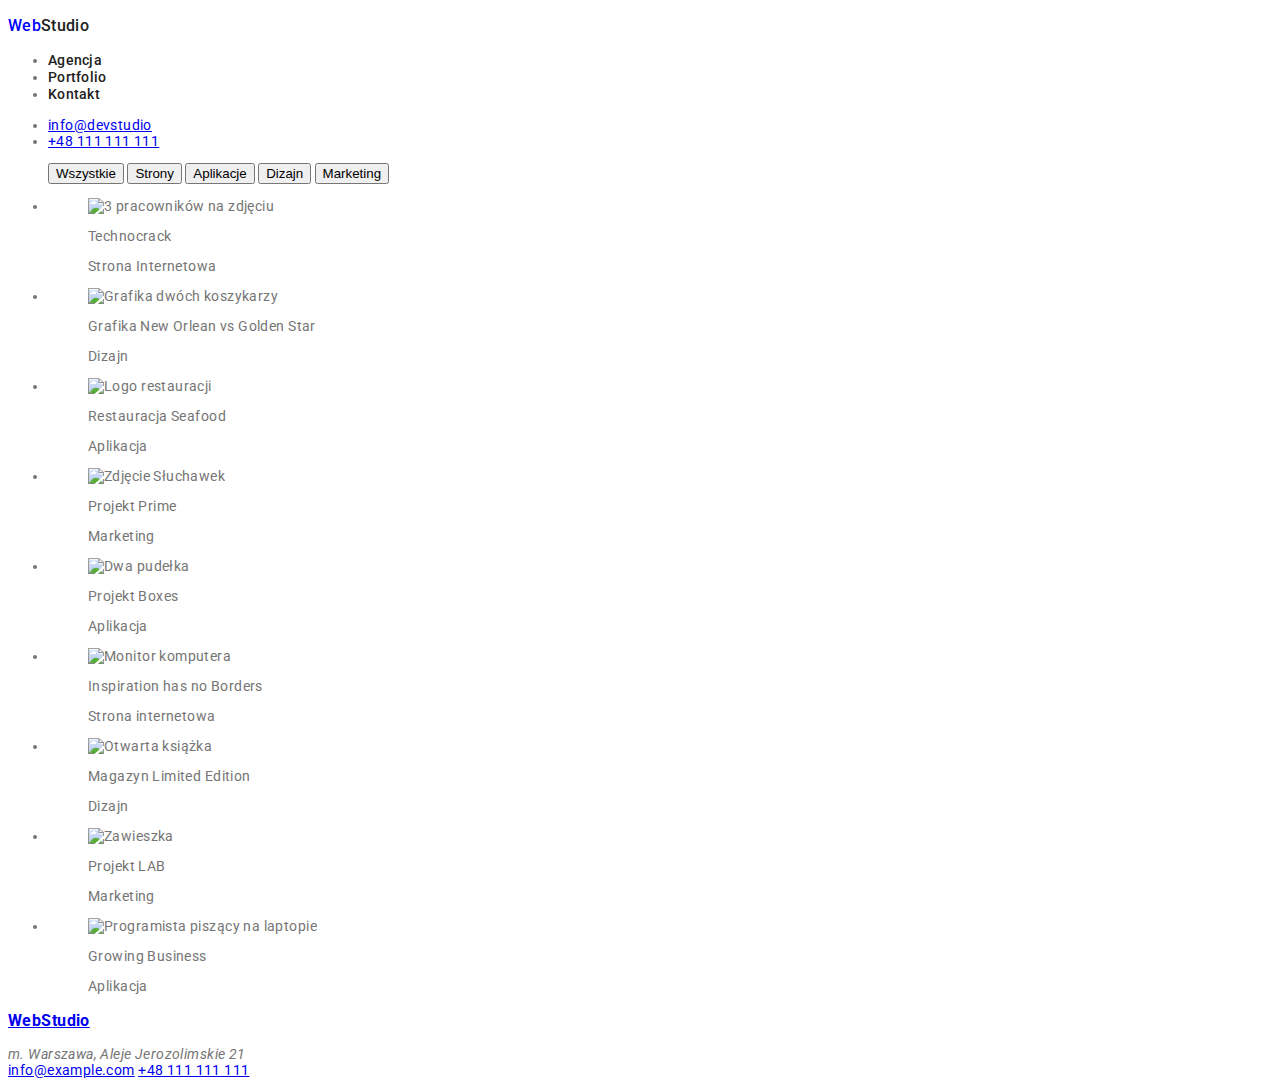
==== portfolio.html @ 4d0c1fe9 "class" ====
<!DOCTYPE html>
<html lang="en">
<head>
    <meta charset="UTF-8">
    <meta http-equiv="X-UA-Compatible" content="IE=edge">
    <meta name="viewport" content="width=device-width, initial-scale=1.0">
    <title>Document</title>
    <link href="./css/style.css" rel="stylesheet"/>
    <link href="https://fonts.googleapis.com/css2?family=Raleway:wght@700&family=Roboto:wght@400;500;700;900&display=swap" rel="stylesheet">
</head>
<body>
    <main>
    <header>
        <h3><a href="./index.html" class="text"><span class="studio">Web</span>Studio</a></h3>
        <nav>
          <ul>
            <li><a href="./Agencja" class="text">Agencja</a></li>
            <li><a href="./Portfolio"class="text">Portfolio</a></li>
            <li><a href="./Kontakt"class="text">Kontakt </a></li>
          </ul>
        </nav>
        <ul>
          <li><a href="emailto:info@devstudio.com">info@devstudio</a></li>
          <li><a href="tel:+48111111111">+48 111 111 111</a></li>
        </ul>
      </header>
      <section>
        <ul>
        <button type="button">Wszystkie</button>
        <button type="button">Strony</button>
        <button type="button">Aplikacje</button>
        <button type="button">Dizajn</button>
        <button type="button">Marketing</button>
      </section>
      <section>
        <ul>
            <li>
                <figure>
                    <img 
                    src="images/portfolio-img-1.jpg"
                    alt="3 pracowników na zdjęciu"
                    width="370"
                    height="294">
                     
                        <figcaption>
                            <p>Technocrack</p>
                            <p>Strona Internetowa</p>
                        </figcaption>
                    </img>
                </figure>
            </li>
            <li>
                <figure>
                    <img 
                    src="images/portfolio-img-2.jpg" 
                    alt="Grafika dwóch koszykarzy"
                    width="370"
                    height="294">
                        <figcaption>
                            <p>Grafika New Orlean vs Golden Star</p>
                            <p>Dizajn</p>
                        </figcaption>
                    </img>
                </figure>
            </li>
            <li>
                <figure>
                    <img 
                    src="images/portfolio-img-3.jpg" 
                    alt="Logo restauracji"
                    width="370"
                    height="294">
                        <figcaption>
                            <p>Restauracja Seafood</p>
                            <p>Aplikacja</p>
                        </figcaption>
                    </img>
                </figure>
            </li>
            <li>
                <figure>
                    <img 
                    src="images/portfolio-img-4.jpg" 
                    alt="Zdjęcie Słuchawek"
                    width="370"
                    height="294">
                        <figcaption>
                            <p>Projekt Prime</p>
                            <p>Marketing</p>
                        </figcaption>
                    </img>
                </figure>
            </li>
            <li>
                <figure>
                    <img 
                    src="images/portfolio-img-5.jpg" 
                    alt="Dwa pudełka"
                    width="370"
                    height="294">
                        <figcaption>
                            <p>Projekt Boxes</p>
                            <p>Aplikacja</p>
                        </figcaption>
                    </img>
                </figure>
            </li>
            <li>
                <figure>
                    <img 
                    src="images/portfolio-img-6.jpg" 
                    alt="Monitor komputera"
                    width="370"
                    height="294">
                        <figcaption>
                            <p>Inspiration has no Borders</p>
                            <p>Strona internetowa</p>
                        </figcaption>
                    </img>
                </figure>
            </li>
            <li>
                <figure>
                    <img 
                    src="images/portfolio-img-7.jpg" 
                    alt="Otwarta książka"
                    width="370"
                    height="294">
                        <figcaption>
                            <p>Magazyn Limited Edition</p>
                            <p>Dizajn</p>
                        </figcaption>
                    </img>
                </figure>
            </li>
            <li>
                <figure>
                    <img 
                    src="images/portfolio-img-8.jpg" 
                    alt="Zawieszka"
                    width="370"
                    height="294">
                        <figcaption>
                            <p>Projekt LAB</p>
                            <p>Marketing</p>
                        </figcaption>
                    </img>
                </figure>
            </li>
            <li>
                <figure>
                    <img 
                    src="images/portfolio-img-9.jpg" 
                    alt="Programista piszący na laptopie"
                    width="370"
                    height="294">
                        <figcaption>
                            <p>Growing Business</p>
                            <p>Aplikacja</p>
                        </figcaption>
                    </img>
                </figure>
            </li>
        </ul>
      </section>
    </main>
    <footer>
        <a href="index.html">
          <h3>WebStudio</h3>
        </a>
        <address>m. Warszawa, Aleje Jerozolimskie 21</address>
        <a href="emailto:info@example.com">info@example.com</a>
        <a href="tel:+48111111111">+48 111 111 111</a>
      </footer>
</body>
</html>
---- css/style.css ----
body{
    font-family:"Roboto","Raleway",sans-serif;
    color:var(--grey);
    font-size: 14px;
    letter-spacing: 0.03em;

}
:root{
    --grey: 
    #757575;
    --black:#212121;
    --background:#2F303A;
}
.studio{
    color:blue;}

.text{
    font-weight: 500;
    color:var(--black);
    text-decoration: none;
    line-height: 1.14;
    letter-spacing: 0.02em;}
    .poo{
        color:#757575
    }
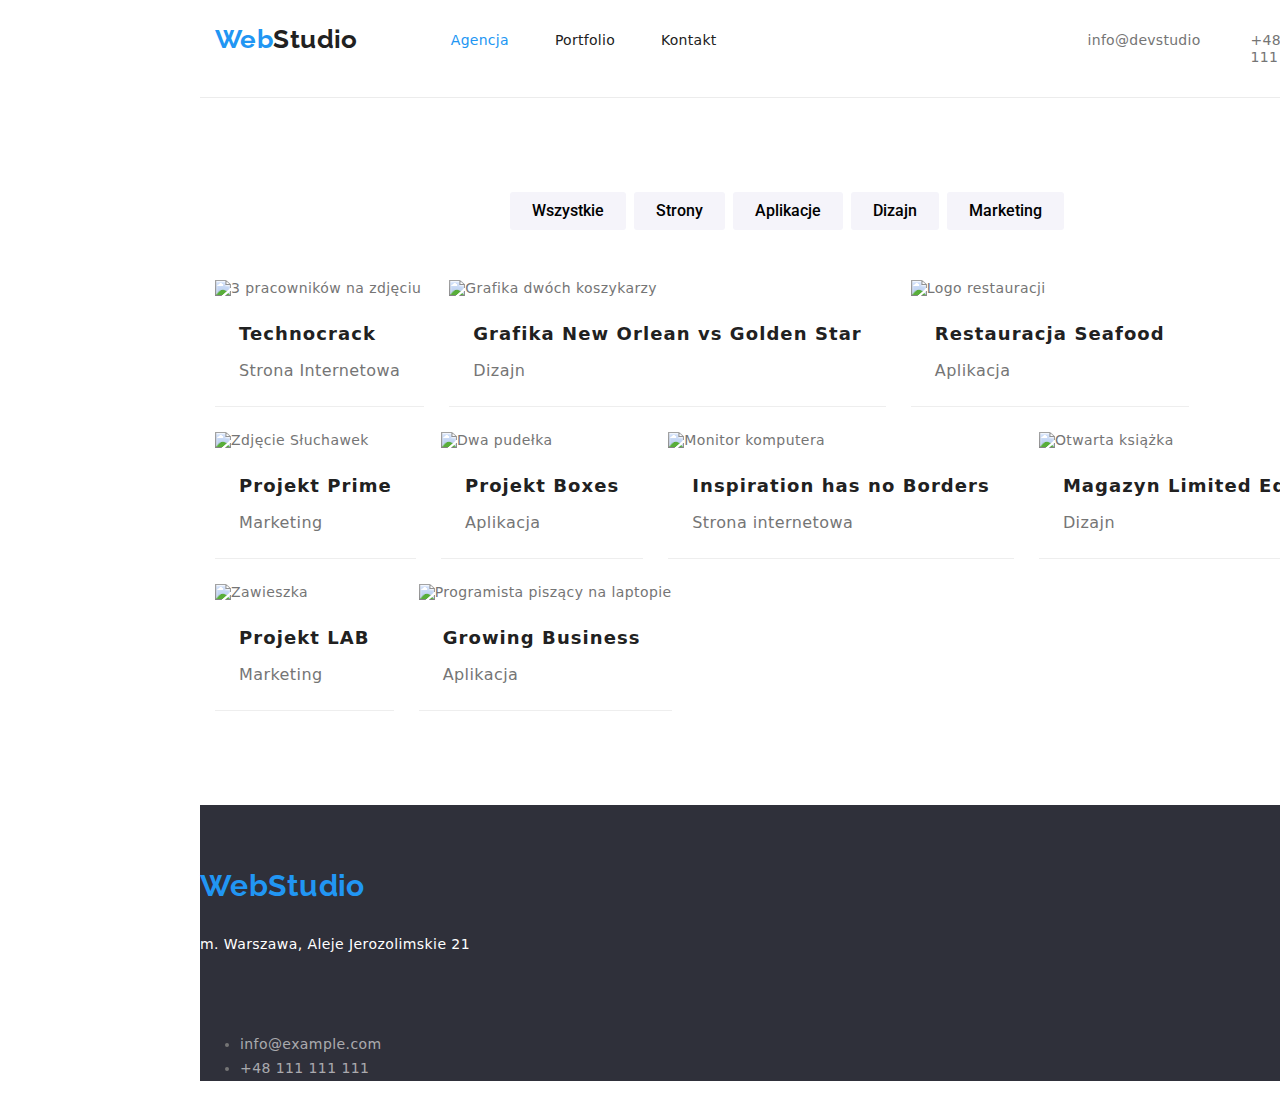
==== commit fd5d6fd2: "changes" ====
--- a/portfolio.html
+++ b/portfolio.html
@@ -1,176 +1,105 @@
 <!DOCTYPE html>
 <html lang="en">
+
 <head>
     <meta charset="UTF-8">
     <meta http-equiv="X-UA-Compatible" content="IE=edge">
     <meta name="viewport" content="width=device-width, initial-scale=1.0">
     <title>Document</title>
-    <link href="./css/style.css" rel="stylesheet"/>
-    <link href="https://fonts.googleapis.com/css2?family=Raleway:wght@700&family=Roboto:wght@400;500;700;900&display=swap" rel="stylesheet">
+    <link href="./css/style.css" rel="stylesheet" />
+    <link
+        href="https://fonts.googleapis.com/css2?family=Raleway:wght@700&family=Roboto:wght@400;500;700;900&display=swap"
+        rel="stylesheet">
+    <link rel="stylesheet" href="https://cdnjs.cloudflare.com/ajax/libs/modern-normalize/1.1.0/modern-normalize.css"
+        integrity="sha512-Y0MM+V6ymRKN2zStTqzQ227DWhhp4Mzdo6gnlRnuaNCbc+YN/ZH0sBCLTM4M0oSy9c9VKiCvd4Jk44aCLrNS5Q=="
+        crossorigin="anonymous" referrerpolicy="no-referrer" />
 </head>
+
 <body>
     <main>
-    <header>
-        <h3><a href="./index.html" class="text"><span class="studio">Web</span>Studio</a></h3>
-        <nav>
-          <ul>
-            <li><a href="./Agencja" class="text">Agencja</a></li>
-            <li><a href="./Portfolio"class="text">Portfolio</a></li>
-            <li><a href="./Kontakt"class="text">Kontakt </a></li>
-          </ul>
-        </nav>
+        <header class=" header container">
+            <a class="logo-type" href="index.html">Web<span class="studio">Studio</span></a>
+            <nav>
+                <ul class="menu">
+                    <li><a class="path path-other" href="index.html">Agencja</a></li>
+                    <li><a class="path" href="portfolio.html">Portfolio</a></li>
+                    <li><a class="path" href="Kontakt.html">Kontakt </a></li>
+                </ul>
+            </nav>
+            <ul class="contacts">
+                <li><a class="path path-for-contacts" href="emailto:info@devstudio.com">info@devstudio</a></li>
+                <li><a class="path path-for-contacts" href="tel:+48111111111">+48 111 111 111</a></li>
+            </ul>
+        </header class="header">
+        <section class="container">
+            <ul class="btn-style">
+                <li><button class="btn btn-blue-background" type="button">Wszystkie</button></li>
+                <li><button class="btn btn-blue-background" type="button">Strony</button></li>
+                <li><button class="btn btn-blue-background" type="button">Aplikacje</button></li>
+                <li><button class="btn btn-blue-background" type="button">Dizajn</button></li>
+                <li><button class="btn btn-blue-background" type="button">Marketing</button></li>
+            </ul>
+
+            <ul class="portfolio-flex-images">
+                <li class="border-background">
+                    <img src="images/portfolio-img-1.jpg" alt="3 pracowników na zdjęciu" width="370" height="294" />
+                    <h4 class="description-image">Technocrack</h4>
+                    <p class="image-caption">Strona Internetowa</p>
+                </li>
+                <li class="border-background">
+                    <img src="images/portfolio-img-2.jpg" alt="Grafika dwóch koszykarzy" width="370" height="294" />
+                    <h4 class="description-image">Grafika New Orlean vs Golden Star</h4>
+                    <p class="image-caption">Dizajn</p>
+                </li>
+                <li class="border-background">
+                    <img src="images/portfolio-img-3.jpg" alt="Logo restauracji" width="370" height="294" />
+                    <h4 class="description-image">Restauracja Seafood</h4>
+                    <p class="image-caption">Aplikacja</p>
+                </li>
+                <li class="border-background">
+                    <img src="images/portfolio-img-4.jpg" alt="Zdjęcie Słuchawek" width="370" height="294" />
+                    <h4 class="description-image">Projekt Prime</h4>
+                    <p class="image-caption">Marketing</p>
+                </li>
+                <li class="border-background">
+                    <img src="images/portfolio-img-5.jpg" alt="Dwa pudełka" width="370" height="294" />
+                    <h4 class="description-image">Projekt Boxes</h4>
+                    <p class="image-caption">Aplikacja</p>
+                </li>
+                <li class="border-background">
+                    <img src="images/portfolio-img-6.jpg" alt="Monitor komputera" width="370" height="294" />
+                    <h4 class="description-image">Inspiration has no Borders</h4>
+                    <p class="image-caption">Strona internetowa</p>
+                </li>
+                <li class="border-background">
+                    <img src="images/portfolio-img-7.jpg" alt="Otwarta książka" width="370" height="294" />
+                    <h4 class="description-image">Magazyn Limited Edition</h4>
+                    <p class="image-caption">Dizajn</p>
+                </li>
+                <li class="border-background">
+                    <img src="images/portfolio-img-8.jpg" alt="Zawieszka" width="370" height="294" />
+                    <h4 class="description-image">Projekt LAB</h4>
+                    <p class="image-caption">Marketing</p>
+                </li>
+                <li class="border-background">
+                    <img src="images/portfolio-img-9.jpg" alt="Programista piszący na laptopie" width="370"
+                        height="294" />
+                    <h4 class="description-image">Growing Business</h4>
+                    <p class="image-caption">Aplikacja</p>
+                </li>
+            </ul>
+        </section>
+    </main>
+    <footer class="background container">
+        <a class="logo-type" href="index.html">
+            <h3>Web<span class="filling">Studio</span></h3>
+        </a>
+        <address class="city">m. Warszawa, Aleje Jerozolimskie 21</address>
         <ul>
-          <li><a href="emailto:info@devstudio.com">info@devstudio</a></li>
-          <li><a href="tel:+48111111111">+48 111 111 111</a></li>
+            <li><a class="contact-details" href="emailto:info@example.com">info@example.com</a></li>
+            <li><a class="contact-details" href="tel:+48111111111">+48 111 111 111</a></li>
         </ul>
-      </header>
-      <section>
-        <ul>
-        <button type="button">Wszystkie</button>
-        <button type="button">Strony</button>
-        <button type="button">Aplikacje</button>
-        <button type="button">Dizajn</button>
-        <button type="button">Marketing</button>
-      </section>
-      <section>
-        <ul>
-            <li>
-                <figure>
-                    <img 
-                    src="images/portfolio-img-1.jpg"
-                    alt="3 pracowników na zdjęciu"
-                    width="370"
-                    height="294">
-                     
-                        <figcaption>
-                            <p>Technocrack</p>
-                            <p>Strona Internetowa</p>
-                        </figcaption>
-                    </img>
-                </figure>
-            </li>
-            <li>
-                <figure>
-                    <img 
-                    src="images/portfolio-img-2.jpg" 
-                    alt="Grafika dwóch koszykarzy"
-                    width="370"
-                    height="294">
-                        <figcaption>
-                            <p>Grafika New Orlean vs Golden Star</p>
-                            <p>Dizajn</p>
-                        </figcaption>
-                    </img>
-                </figure>
-            </li>
-            <li>
-                <figure>
-                    <img 
-                    src="images/portfolio-img-3.jpg" 
-                    alt="Logo restauracji"
-                    width="370"
-                    height="294">
-                        <figcaption>
-                            <p>Restauracja Seafood</p>
-                            <p>Aplikacja</p>
-                        </figcaption>
-                    </img>
-                </figure>
-            </li>
-            <li>
-                <figure>
-                    <img 
-                    src="images/portfolio-img-4.jpg" 
-                    alt="Zdjęcie Słuchawek"
-                    width="370"
-                    height="294">
-                        <figcaption>
-                            <p>Projekt Prime</p>
-                            <p>Marketing</p>
-                        </figcaption>
-                    </img>
-                </figure>
-            </li>
-            <li>
-                <figure>
-                    <img 
-                    src="images/portfolio-img-5.jpg" 
-                    alt="Dwa pudełka"
-                    width="370"
-                    height="294">
-                        <figcaption>
-                            <p>Projekt Boxes</p>
-                            <p>Aplikacja</p>
-                        </figcaption>
-                    </img>
-                </figure>
-            </li>
-            <li>
-                <figure>
-                    <img 
-                    src="images/portfolio-img-6.jpg" 
-                    alt="Monitor komputera"
-                    width="370"
-                    height="294">
-                        <figcaption>
-                            <p>Inspiration has no Borders</p>
-                            <p>Strona internetowa</p>
-                        </figcaption>
-                    </img>
-                </figure>
-            </li>
-            <li>
-                <figure>
-                    <img 
-                    src="images/portfolio-img-7.jpg" 
-                    alt="Otwarta książka"
-                    width="370"
-                    height="294">
-                        <figcaption>
-                            <p>Magazyn Limited Edition</p>
-                            <p>Dizajn</p>
-                        </figcaption>
-                    </img>
-                </figure>
-            </li>
-            <li>
-                <figure>
-                    <img 
-                    src="images/portfolio-img-8.jpg" 
-                    alt="Zawieszka"
-                    width="370"
-                    height="294">
-                        <figcaption>
-                            <p>Projekt LAB</p>
-                            <p>Marketing</p>
-                        </figcaption>
-                    </img>
-                </figure>
-            </li>
-            <li>
-                <figure>
-                    <img 
-                    src="images/portfolio-img-9.jpg" 
-                    alt="Programista piszący na laptopie"
-                    width="370"
-                    height="294">
-                        <figcaption>
-                            <p>Growing Business</p>
-                            <p>Aplikacja</p>
-                        </figcaption>
-                    </img>
-                </figure>
-            </li>
-        </ul>
-      </section>
-    </main>
-    <footer>
-        <a href="index.html">
-          <h3>WebStudio</h3>
-        </a>
-        <address>m. Warszawa, Aleje Jerozolimskie 21</address>
-        <a href="emailto:info@example.com">info@example.com</a>
-        <a href="tel:+48111111111">+48 111 111 111</a>
-      </footer>
+    </footer>
 </body>
+
 </html>--- a/css/style.css
+++ b/css/style.css
@@ -1,8 +1,13 @@
 body{
     font-family:"Roboto","Raleway",sans-serif;
     color:var(--grey);
+    background-color: var(--white);
     font-size: 14px;
     letter-spacing: 0.03em;
+    margin:0;
+    padding: 0;
+    width: 1600px;
+    font-weight: 400;
 
 }
 :root{
@@ -10,16 +15,326 @@
     #757575;
     --black:#212121;
     --background:#2F303A;
-}
+    --hover-focus:#2196F3;
+    --white:#FFFFFF;
+    --button:#F5F4FA;
+    --border-portfolio:#EEEEEE;
+}
+
+
+
 .studio{
-    color:blue;}
-
-.text{
+    color:var(--black)
+}
+.logo-type{
+    font-family: "Raleway";
+    font-weight: 700;
+    font-size: 26px;
+    line-height:1.19;
+    color: var(--hover-focus);
+    padding: 24px 0 24px 15px;
+  
+}
+
+   a{
+    text-decoration: none;
+}
+.path{
+    color: var(--black);
     font-weight: 500;
+    font-size: 14px;
+    line-height: 1.14;
+    letter-spacing: 0.02em;
+
+    }
+.path-other{
+        color:var(--hover-focus);
+    }
+.path-for-contacts{
+    color:var(--grey)
+    }
+.path:hover
+    {color:var(--hover-focus)
+    }
+.path-other:hover
+    {color: var(--hover-focus);
+    }
+.path-for-contacts:hover
+    {color: var(--hover-focus);
+    }
+
+.path:focus
+    {color:var(--hover-focus)
+    }
+.path-other:focus
+    {color: var(--hover-focus);
+    }
+.path-for-contacts:focus
+    {color: var(--hover-focus);
+    }
+    .path:active{
+        color: #2196F3;
+    }
+.main-header{
+    font-weight: 900;
+    font-size: 44px;
+    line-height: 1.36;
+    letter-spacing: 0.06em;
+    text-align: center;
+    text-transform: uppercase;
+    padding: 200px 0 30px;
+    margin:0;
+}
+.btn-service{
+    background-color:var(--hover-focus);
+    border-style: none;
+    border-radius: 4px;
+    cursor: pointer;
+    color:var(--white);
+    width: 200px;
+    height: 50px;
+    font-weight: 700;
+    font-size: 16px;
+}
+.btn-style{
+    display:flex;
+    list-style:none;
+    gap:8px;
+    margin:0;
+    padding: 94px 318px 50px 310px;
+}
+.btn{
+    background-color:var(--button);
+    font-weight: 500;
+    font-size:16px;
+    cursor:pointer;
+    border-width:0;
+    height:38px;
+    line-height:1.625;
+    border-radius: 3px;
+    padding: 6px 22px;
+    font-family: 'Roboto';
+}
+
+.btn:hover, .btn:focus{
+    box-shadow: 
+    0px 3px 1px rgb(0 0 0 / 10%),
+    0px 1px 2px rgb(0 0 0 / 8%),
+    0px 2px 2px rgb(0 0 0 / 12%);
+    background-color:var(--hover-focus);
+    color:var(--white)
+    }
+.list-header{
+    font-weight: 700;
+    font-size: 14px;
+    line-height:1.72 ;
     color:var(--black);
-    text-decoration: none;
-    line-height: 1.14;
-    letter-spacing: 0.02em;}
-    .poo{
-        color:#757575
-    }+    letter-spacing:0.03em;
+
+}
+.text-style{
+    font-weight: 400;
+    font-size: 14px;
+    line-height: 1.71;
+    letter-spacing: 0.03em;
+
+
+}
+.second-header{
+    font-weight: 700;
+    font-size:36px;
+    line-height: 1.72;
+    text-align: center;
+    color:var(--black);
+    margin:0 auto;
+    padding: 0 424px 50px;
+}
+.third-header{
+font-size: 36px;
+font-weight: 700;
+line-height: 1.17;
+text-align: center;
+color:var(--black);
+margin:0;
+padding: 94px 495px 50px;
+
+}
+.name-person{
+font-size: 16px;
+font-weight: 500;
+line-height: 1.1875;
+letter-spacing: 0.03em;
+color:var(--black);
+text-align:center;
+margin: 0;
+margin-bottom: 10px;
+padding: 30px 99px 10px;
+
+}
+.profession{
+font-size: 16px;
+font-weight: 400;
+line-height: 1.1875px;
+letter-spacing: 0.03em;
+text-align:center;
+margin: 0 auto;
+padding-bottom: 30px;
+
+}
+
+.filling{
+    color:var(--hover-focus);
+
+
+}
+.footer-logo{
+    color:var(--white)
+}
+
+.footer-logo-style{
+font-family: 'Raleway';
+font-size: 26px;
+font-weight: 700;
+line-height: 1.19230769;
+margin: 0;
+padding-top: 66px;
+padding-bottom: 20px;
+display: block;
+}
+.background{
+    background-color: var(--background);
+}
+.city{
+font-style:normal;
+line-height: 1.71;
+color: var(--white);
+display:flex;
+flex-direction: column;
+gap:9px;
+margin:0;
+padding-bottom: 62px;
+
+}
+.contact-details{
+font-size: 14px;
+font-weight: 400;
+line-height: 1.71;
+color:rgba(255, 255,255,0.6);
+
+}
+.contact-details:hover{
+color:var(--hover-focus)
+}
+
+.contact-details:focus{
+    color: var(--hover-focus);
+}
+.description-image{
+font-size: 18px;
+font-weight: 700;
+line-height: 2;
+letter-spacing: 0.06em;
+text-align: left;
+color: var(--black);
+margin: 0px;
+padding: 20px 24px 4px;
+    
+}
+.image-caption{
+font-size: 16px;
+line-height: 1.875;
+color:var(--grey);
+margin: 0px;
+padding: 0 24px 20px;
+
+
+}
+.active{
+    color:var(--hover-focus)
+
+}
+.container{
+    width: 1200px;
+    margin:0 auto;
+}
+.header-section{
+    background-color:var(--background);
+    color:var(--button);
+    display:flex;
+    flex-direction: column;
+    justify-content: center;
+    align-items: center;
+    width: 100%;
+    padding-bottom: 200px;
+
+}
+.header{
+    display:flex;
+    border-bottom: 1px solid #ececec;
+}
+.menu {
+    display: flex;
+    margin: 0;
+    gap: 46px;
+    list-style: none;
+    padding: 32px 0 31px 93px;
+}
+
+.contacts {
+    gap: 50px;
+    display: flex;
+    list-style: none;
+    margin: 0;
+    padding: 32px 27px 31px 371px;
+}
+
+.section {
+    padding:94px 0;
+}
+
+.description {
+    display: flex;
+    list-style: none;
+    gap: 30px;
+    justify-content: center;
+    margin:0;
+    padding: 94px 15px;
+}
+.specializations{
+    display:flex;
+    gap:30px;
+    list-style: none;
+    justify-content:center;
+    margin:0;
+    padding: 0 15px 94px;
+}
+.team-background{
+    background-color:var(--button) ;
+}
+.flex-images{
+    display:flex;
+    gap: 30px;
+    list-style: none;
+    justify-content: center;
+    margin:0;
+    padding: 0 15px 102px;
+}
+.flex-images-item{
+    background-color:var(--white);
+        box-shadow: 
+        0px 1px 3px rgb(0 0 0 / 12%), 
+        0px 1px 1px rgb(0 0 0 / 14%), 
+        0px 2px 1px rgb(0 0 0 / 20%);
+        border-radius: 0px 0px 4px 4px;
+}
+.portfolio-flex-images{
+    display:flex;
+    gap: 25px;
+    flex-wrap: wrap;
+    margin:0px;
+    list-style:none;
+    padding:0 15px 94px;
+}
+.border-background{
+    border-bottom: 1px solid var(--border-portfolio);
+}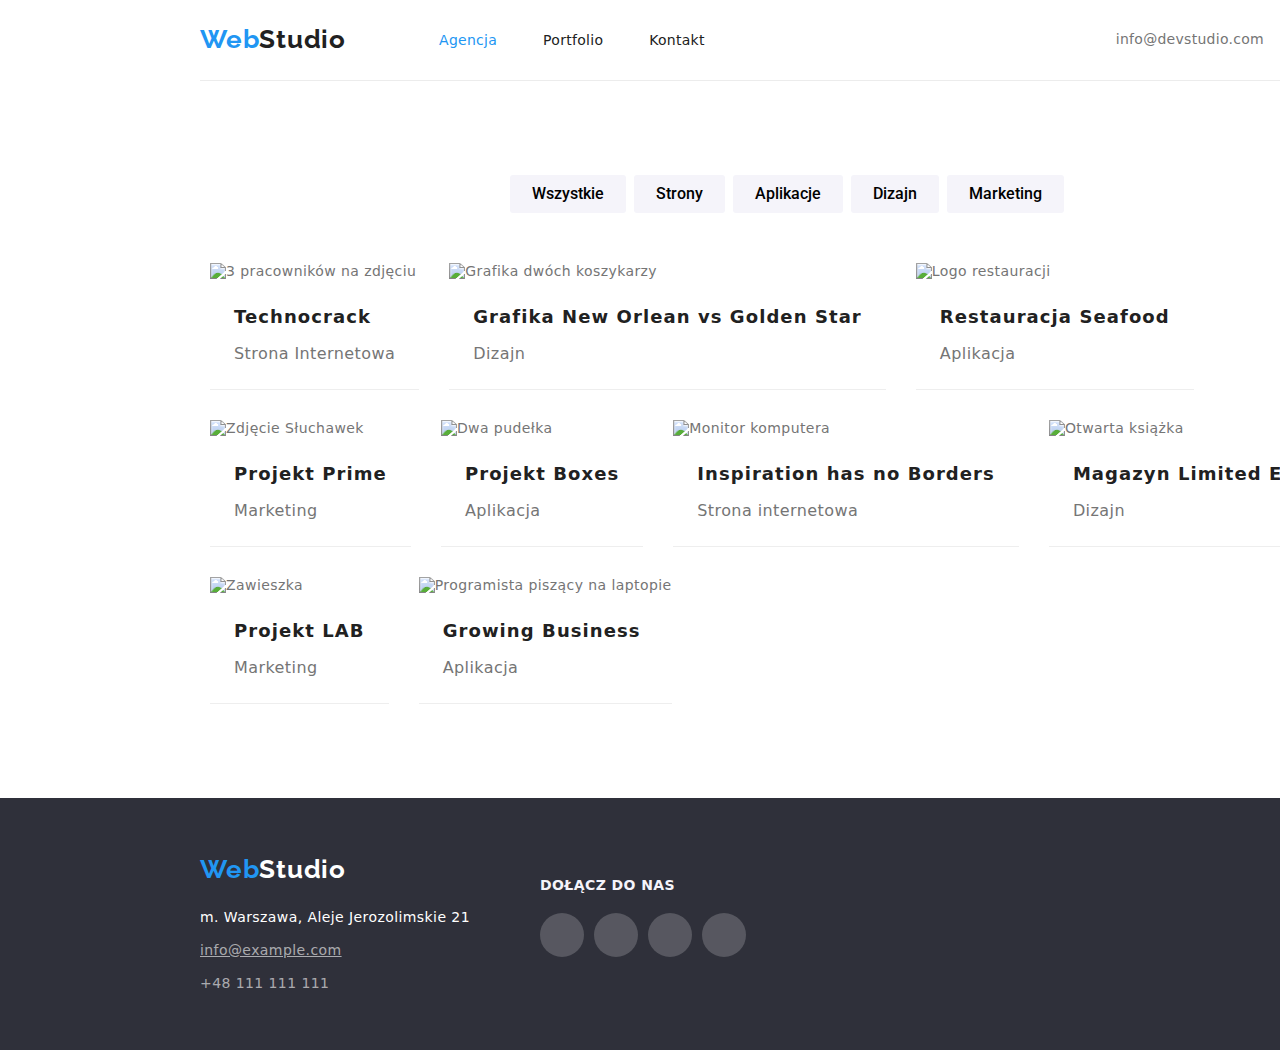
==== commit 5c041ab2: "changes" ====
--- a/portfolio.html
+++ b/portfolio.html
@@ -5,7 +5,7 @@
     <meta charset="UTF-8">
     <meta http-equiv="X-UA-Compatible" content="IE=edge">
     <meta name="viewport" content="width=device-width, initial-scale=1.0">
-    <title>Document</title>
+    <title>Portfolio</title>
     <link href="./css/style.css" rel="stylesheet" />
     <link
         href="https://fonts.googleapis.com/css2?family=Raleway:wght@700&family=Roboto:wght@400;500;700;900&display=swap"
@@ -27,17 +27,27 @@
                 </ul>
             </nav>
             <ul class="contacts">
-                <li><a class="path path-for-contacts" href="emailto:info@devstudio.com">info@devstudio</a></li>
-                <li><a class="path path-for-contacts" href="tel:+48111111111">+48 111 111 111</a></li>
+                <li><a class="path path-for-contacts envelope-icon icon-header" href="emailto:info@devstudio.com">
+                        <svg class="icon-header-spacing" width="16" height="12">
+                            <use href="./images/icon.svg#icon-envelope"></use>
+                        </svg>
+                        info@devstudio.com
+                    </a></li>
+                <li><a class="path path-for-contacts phone-icon icon-header" href="tel:+48111111111">
+                        <svg width="16" height="12">
+                            <use xlink:href="./images/icon.svg#icon-smartphone"></use>
+                        </svg>
+                        +48 111 111 111
+                    </a></li>
             </ul>
-        </header class="header">
+        </header>
         <section class="container">
             <ul class="btn-style">
-                <li><button class="btn btn-blue-background" type="button">Wszystkie</button></li>
-                <li><button class="btn btn-blue-background" type="button">Strony</button></li>
-                <li><button class="btn btn-blue-background" type="button">Aplikacje</button></li>
-                <li><button class="btn btn-blue-background" type="button">Dizajn</button></li>
-                <li><button class="btn btn-blue-background" type="button">Marketing</button></li>
+                <li><button class="btn" type="button">Wszystkie</button></li>
+                <li><button class="btn" type="button">Strony</button></li>
+                <li><button class="btn" type="button">Aplikacje</button></li>
+                <li><button class="btn" type="button">Dizajn</button></li>
+                <li><button class="btn" type="button">Marketing</button></li>
             </ul>
 
             <ul class="portfolio-flex-images">
@@ -90,15 +100,46 @@
             </ul>
         </section>
     </main>
-    <footer class="background container">
-        <a class="logo-type" href="index.html">
-            <h3>Web<span class="filling">Studio</span></h3>
-        </a>
-        <address class="city">m. Warszawa, Aleje Jerozolimskie 21</address>
-        <ul>
-            <li><a class="contact-details" href="emailto:info@example.com">info@example.com</a></li>
-            <li><a class="contact-details" href="tel:+48111111111">+48 111 111 111</a></li>
-        </ul>
+    <footer class="background-color-footer">
+        <div class="container case-footer">
+            <div>
+                <a class="logo-type" href="./index.html">Web<span class="logo-recolor-bottom">Studio</span></a>
+                <address class="adress-details case-address">
+                    m. Warszawa, Aleje Jerozolimskie 21
+                    <a class="path links-contact-bottom contact-underline"
+                        href="mailto:info@example.com">info@example.com</a>
+                    <a class="path links-contact-bottom" href="tel:+48111111111">+48 111 111 111</a>
+                </address>
+            </div>
+            <div class="box-socials-footer">
+                <h2 class="social-heading-footer">Dołącz do nas</h2>
+                <div class="socials-footer">
+                    <a class="icon-social-footer" href="./index.html">
+                        <svg class="icon-social-footer">
+                            <use xlink:href="./images/icon.svg#icon-instagram" width="20" height="20" x="12" y="12">
+                            </use>
+                        </svg>
+                    </a>
+                    <a class="icon-social-footer" href="./index.html">
+                        <svg class="icon-social-footer">
+                            <use xlink:href="./images/icon.svg#icon-twitter" width="20" height="20" x="12" y="12"></use>
+                        </svg>
+                    </a>
+                    <a class="icon-social-footer" href="./index.html">
+                        <svg class="icon-social-footer">
+                            <use xlink:href="./images/icon.svg#icon-facebook" width="20" height="20" x="12" y="12">
+                            </use>
+                        </svg>
+                    </a>
+                    <a class="icon-social-footer" href="./index.html">
+                        <svg class="icon-social-footer">
+                            <use xlink:href="./images/icon.svg#icon-linkedin" width="20" height="20" x="12" y="12">
+                            </use>
+                        </svg>
+                    </a>
+                </div>
+            </div>
+        </div>
     </footer>
 </body>
 
--- a/css/style.css
+++ b/css/style.css
@@ -1,81 +1,175 @@
-body{
-    font-family:"Roboto","Raleway",sans-serif;
-    color:var(--grey);
+body {
+    font-family: "Roboto", "Raleway", sans-serif;
+    color: var(--grey);
     background-color: var(--white);
     font-size: 14px;
     letter-spacing: 0.03em;
-    margin:0;
+    margin: 0;
     padding: 0;
     width: 1600px;
     font-weight: 400;
-
-}
-:root{
-    --grey: 
-    #757575;
-    --black:#212121;
-    --background:#2F303A;
-    --hover-focus:#2196F3;
-    --white:#FFFFFF;
-    --button:#F5F4FA;
-    --border-portfolio:#EEEEEE;
-}
-
-
-
-.studio{
-    color:var(--black)
-}
-.logo-type{
+}
+
+:root {
+    --grey: #757575;
+    --black: #212121;
+    --background: #2f303a;
+    --hover-focus: #2196f3;
+    --white: #ffffff;
+    --button: #f5f4fa;
+    --border-portfolio: #eeeeee;
+    --social-links-icon: #afb1b8;
+    --WhiteTransparent: #ffffff99;
+    --BackgroundFootter: #ffffff1a;
+}
+
+.container {
+    width: 1200px;
+    margin: 0 auto;
+}
+
+.section {
+    padding: 94px 0;
+}
+
+/* -----------------------------------------Header------------------------------------------------------ */
+
+.header {
+    display: flex;
+    border-bottom: 1px solid #ececec;
+
+}
+
+.studio {
+    color: var(--black);
+}
+
+
+
+.logo-type {
     font-family: "Raleway";
     font-weight: 700;
     font-size: 26px;
-    line-height:1.19;
-    color: var(--hover-focus);
-    padding: 24px 0 24px 15px;
-  
-}
-
-   a{
+    line-height: 1.19;
+    color: var(--hover-focus);
+    padding: 24px 0 24px;
+    letter-spacing: 0.03em;
     text-decoration: none;
-}
-.path{
+    margin: 0
+}
+
+.menu {
+    display: flex;
+    margin: 0;
+    gap: 46px;
+    list-style: none;
+    padding: 32px 0 31px 93px;
+}
+
+a {
+    text-decoration: none;
+}
+
+.path {
     color: var(--black);
     font-weight: 500;
     font-size: 14px;
     line-height: 1.14;
     letter-spacing: 0.02em;
-
-    }
-.path-other{
-        color:var(--hover-focus);
-    }
-.path-for-contacts{
-    color:var(--grey)
-    }
-.path:hover
-    {color:var(--hover-focus)
-    }
-.path-other:hover
-    {color: var(--hover-focus);
-    }
-.path-for-contacts:hover
-    {color: var(--hover-focus);
-    }
-
-.path:focus
-    {color:var(--hover-focus)
-    }
-.path-other:focus
-    {color: var(--hover-focus);
-    }
-.path-for-contacts:focus
-    {color: var(--hover-focus);
-    }
-    .path:active{
-        color: #2196F3;
-    }
-.main-header{
+    text-decoration: none;
+    transition: 0.2;
+
+}
+
+
+.path-other {
+    color: var(--hover-focus);
+}
+
+.path-for-contacts {
+    color: var(--grey);
+}
+
+.path:hover {
+    color: var(--hover-focus);
+}
+
+.path-other:hover {
+    color: var(--hover-focus);
+}
+
+.path-for-contacts:hover {
+    color: var(--hover-focus);
+}
+
+.path:focus {
+    color: var(--hover-focus);
+}
+
+.path-other:focus {
+    color: var(--hover-focus);
+}
+
+.path-for-contacts:focus {
+    color: var(--hover-focus);
+}
+
+.path:active {
+    color: #2196f3;
+}
+
+.contacts {
+    display: flex;
+    gap: 30px;
+    margin-left: 345px;
+    align-items: center;
+    justify-content: center;
+    list-style: none;
+}
+
+.envelope-icon,
+.phone-icon {
+    fill: var(--grey);
+    transition: 0.2s;
+}
+
+.envelope-icon:hover,
+.envelope-icon:focus,
+.phone-icon:hover,
+.phone-icon:focus {
+    fill: var(--hover-focus);
+    transition: 0.2s;
+}
+
+
+
+.icon-header {
+    display: flex;
+    align-items: center;
+    justify-content: center;
+}
+
+.icon-header-spacing {
+    margin-right: 10px;
+}
+
+
+
+/* ----------------------------Main Section---------------------------------------- */
+.header-section {
+    color: var(--button);
+    display: flex;
+    flex-direction: column;
+    justify-content: center;
+    align-items: center;
+    padding-bottom: 200px;
+    background: rgba(47, 48, 58, 0.4) url(../images/img.bg.jpg);
+    background-repeat: no-repeat;
+    margin: 0 auto;
+    max-width: 1600px;
+}
+
+.main-header {
     font-weight: 900;
     font-size: 44px;
     line-height: 1.36;
@@ -83,258 +177,383 @@
     text-align: center;
     text-transform: uppercase;
     padding: 200px 0 30px;
-    margin:0;
-}
-.btn-service{
-    background-color:var(--hover-focus);
+    margin: 0;
+}
+
+.btn-service {
+    background-color: var(--hover-focus);
     border-style: none;
     border-radius: 4px;
     cursor: pointer;
-    color:var(--white);
+    color: var(--white);
     width: 200px;
     height: 50px;
     font-weight: 700;
     font-size: 16px;
 }
-.btn-style{
-    display:flex;
-    list-style:none;
-    gap:8px;
-    margin:0;
-    padding: 94px 318px 50px 310px;
-}
-.btn{
-    background-color:var(--button);
+
+.description {
+    display: flex;
+    list-style: none;
+    gap: 30px;
+    justify-content: center;
+    margin: 0;
+    padding: 94px 15px;
+}
+
+.antenna,
+.clock,
+.diagram,
+.astronaut {
+    padding: 25px 102px;
+}
+
+.icon-background {
+    background: var(--button);
+}
+
+.list-header {
+    font-weight: 700;
+    font-size: 14px;
+    line-height: 1.72;
+    color: var(--black);
+    letter-spacing: 0.03em;
+}
+
+.text-style {
+    font-weight: 400;
+    font-size: 14px;
+    line-height: 1.71;
+    letter-spacing: 0.03em;
+}
+
+/* ------------------------------------------ WHAT WE DO---------------------------------------- */
+.second-header {
+    font-weight: 700;
+    font-size: 36px;
+    line-height: 1.72;
+    text-align: center;
+    color: var(--black);
+    margin: 0 auto;
+    margin-bottom: 60px;
+}
+
+.specializations {
+    display: flex;
+    gap: 30px;
+    list-style: none;
+    justify-content: center;
+    margin: 0;
+    padding: 0 15px 94px;
+}
+
+/* ----------------------------------------------OUR TEAM-------------------------------------------- */
+.team-background {
+    background-color: var(--button);
+    box-shadow: #000000 20%;
+}
+
+.third-header {
+    font-size: 36px;
+    font-weight: 700;
+    line-height: 1.17;
+    text-align: center;
+    color: var(--black);
+    margin: 0;
+    margin-bottom: 50px;
+
+}
+
+.flex-images {
+    display: flex;
+    gap: 30px;
+    list-style: none;
+    justify-content: center;
+    margin: 0;
+    padding: 0 15px 102px;
+}
+
+.flex-images-item {
+    background-color: var(--white);
+    box-shadow: 0px 1px 3px rgb(0 0 0 / 12%), 0px 1px 1px rgb(0 0 0 / 14%),
+        0px 2px 1px rgb(0 0 0 / 20%);
+    border-radius: 0px 0px 4px 4px;
+}
+
+.name-person {
+    font-size: 16px;
     font-weight: 500;
-    font-size:16px;
-    cursor:pointer;
-    border-width:0;
-    height:38px;
-    line-height:1.625;
+    line-height: 1.1875;
+    letter-spacing: 0.03em;
+    color: var(--black);
+    text-align: center;
+    margin: 0;
+    margin-bottom: 10px;
+    padding: 30px 99px 10px;
+}
+
+.profession {
+    font-size: 16px;
+    font-weight: 400;
+    line-height: 1.1875px;
+    letter-spacing: 0.03em;
+    text-align: center;
+    margin: 0 auto;
+    padding-bottom: 30px;
+}
+
+.social-row {
+    display: block;
+    justify-content: center;
+    padding-bottom: 30px;
+}
+
+.icon {
+    cursor: pointer;
+}
+
+.icon-social {
+    width: 44px;
+    height: 44px;
+    border: none;
+    border-radius: 50%;
+    fill: var(--grey);
+
+}
+
+.icon-social:hover {
+    background-color: var(--hover-focus);
+    fill: var(--white);
+}
+
+.icon-social:focus {
+    background-color: var(--hover-focus);
+    fill: var(--white);
+}
+
+.icon-social:nth-child(1) {
+    margin-left: 30px;
+}
+
+.icon-social:not(:last-child) {
+    margin-right: 10px;
+}
+
+.icon-social-item {
+    fill: var(--grey);
+    background-color: var(--white)
+}
+
+/* ------------------------------------------------OUR CLIENTS--------------------------------- */
+
+.our-clients {
+    color: var(--black);
+    text-align: center;
+    margin-top: 0;
+    margin-bottom: 50px;
+    font-size: 36px;
+    font-weight: 700;
+    line-height: 1.17;
+}
+
+.list {
+    list-style-type: none;
+    display: inline;
+    margin: 0;
+    padding: 0;
+}
+
+.our-clients-list {
+    display: flex;
+    gap: 30px;
+    padding: 0;
+    justify-content: space-between;
+}
+
+.block {
+    display: block;
+    margin: 0;
+}
+
+.client-container {
+    display: flex;
+    justify-content: center;
+    align-items: center;
+    width: 170px;
+    height: 92px;
+    background-color: var(--white);
+    border: 1px solid var(--social-links-icon);
+    border-radius: 4px;
+    transition: 0.4s;
+}
+
+.icon-clients {
+    width: 172px;
+    height: 92px;
+    fill: var(--social-links-icon);
+
+}
+
+.client-container:hover,
+.client-container:focus {
+    border-color: var(--hover-focus);
+}
+
+.icon-clients:hover,
+.icon-clients:focus {
+    fill: var(--hover-focus);
+}
+
+/* ----------------------------------------------MAIN FOOTER--------------------------   */
+
+.background-color-footer {
+    background: var(--background);
+}
+
+.case-footer {
+    display: flex;
+    align-items: flex-start;
+    flex-direction: row;
+    gap: 70px;
+    padding: 55.5px 0;
+}
+
+.logo-recolor-bottom {
+    color: var(--white);
+    margin-right: 100px;
+}
+
+.adress-details {
+    font-style: normal;
+    font-size: 14px;
+    line-height: 24px;
+    letter-spacing: 0.03em;
+    color: var(--white);
+    padding-top: 20px;
+}
+
+.case-address {
+    display: flex;
+    flex-direction: column;
+    align-items: flex-start;
+    gap: 9px;
+}
+
+.links-contact-bottom {
+    font-style: normal;
+    font-weight: 400;
+    font-size: 14px;
+    line-height: 24px;
+    letter-spacing: 0.03em;
+    color: var(--WhiteTransparent);
+}
+
+.box-socials-footer {
+    margin-top: 12px;
+}
+
+.social-heading-footer {
+    font-weight: 700;
+    font-size: 14px;
+    line-height: 16px;
+    letter-spacing: 0.03em;
+    text-transform: uppercase;
+    text-align: start;
+    color: var(--button);
+    margin-bottom: 20px;
+}
+
+.socials-footer {
+    display: flex;
+    justify-content: center;
+    align-items: center;
+    gap: 10px;
+}
+
+.icon-social-footer {
+    width: 44px;
+    height: 44px;
+    border-radius: 50%;
+    background-color: var(--BackgroundFootter);
+    fill: var(--white);
+    transition: 0.2s;
+}
+
+.icon-social-footer:hover,
+.icon-social-footer:focus {
+    transition: 0.2s;
+    background-color: var(--hover-focus);
+}
+
+/* -----------------------------------------PORTFOLIO BUTTONS-------------------------------------- */
+
+.btn {
+    background-color: var(--button);
+    font-weight: 500;
+    font-size: 16px;
+    cursor: pointer;
+    border-width: 0;
+    height: 38px;
+    line-height: 1.625;
     border-radius: 3px;
     padding: 6px 22px;
-    font-family: 'Roboto';
-}
-
-.btn:hover, .btn:focus{
-    box-shadow: 
-    0px 3px 1px rgb(0 0 0 / 10%),
-    0px 1px 2px rgb(0 0 0 / 8%),
-    0px 2px 2px rgb(0 0 0 / 12%);
-    background-color:var(--hover-focus);
-    color:var(--white)
-    }
-.list-header{
-    font-weight: 700;
-    font-size: 14px;
-    line-height:1.72 ;
-    color:var(--black);
-    letter-spacing:0.03em;
-
-}
-.text-style{
-    font-weight: 400;
-    font-size: 14px;
-    line-height: 1.71;
-    letter-spacing: 0.03em;
-
-
-}
-.second-header{
-    font-weight: 700;
-    font-size:36px;
-    line-height: 1.72;
-    text-align: center;
-    color:var(--black);
-    margin:0 auto;
-    padding: 0 424px 50px;
-}
-.third-header{
-font-size: 36px;
-font-weight: 700;
-line-height: 1.17;
-text-align: center;
-color:var(--black);
-margin:0;
-padding: 94px 495px 50px;
-
-}
-.name-person{
-font-size: 16px;
-font-weight: 500;
-line-height: 1.1875;
-letter-spacing: 0.03em;
-color:var(--black);
-text-align:center;
-margin: 0;
-margin-bottom: 10px;
-padding: 30px 99px 10px;
-
-}
-.profession{
-font-size: 16px;
-font-weight: 400;
-line-height: 1.1875px;
-letter-spacing: 0.03em;
-text-align:center;
-margin: 0 auto;
-padding-bottom: 30px;
-
-}
-
-.filling{
-    color:var(--hover-focus);
-
-
-}
-.footer-logo{
-    color:var(--white)
-}
-
-.footer-logo-style{
-font-family: 'Raleway';
-font-size: 26px;
-font-weight: 700;
-line-height: 1.19230769;
-margin: 0;
-padding-top: 66px;
-padding-bottom: 20px;
-display: block;
-}
-.background{
-    background-color: var(--background);
-}
-.city{
-font-style:normal;
-line-height: 1.71;
-color: var(--white);
-display:flex;
-flex-direction: column;
-gap:9px;
-margin:0;
-padding-bottom: 62px;
-
-}
-.contact-details{
-font-size: 14px;
-font-weight: 400;
-line-height: 1.71;
-color:rgba(255, 255,255,0.6);
-
-}
-.contact-details:hover{
-color:var(--hover-focus)
-}
-
-.contact-details:focus{
-    color: var(--hover-focus);
-}
-.description-image{
-font-size: 18px;
-font-weight: 700;
-line-height: 2;
-letter-spacing: 0.06em;
-text-align: left;
-color: var(--black);
-margin: 0px;
-padding: 20px 24px 4px;
-    
-}
-.image-caption{
-font-size: 16px;
-line-height: 1.875;
-color:var(--grey);
-margin: 0px;
-padding: 0 24px 20px;
-
-
-}
-.active{
-    color:var(--hover-focus)
-
-}
-.container{
-    width: 1200px;
-    margin:0 auto;
-}
-.header-section{
-    background-color:var(--background);
-    color:var(--button);
-    display:flex;
-    flex-direction: column;
-    justify-content: center;
-    align-items: center;
-    width: 100%;
-    padding-bottom: 200px;
-
-}
-.header{
-    display:flex;
-    border-bottom: 1px solid #ececec;
-}
-.menu {
-    display: flex;
-    margin: 0;
-    gap: 46px;
-    list-style: none;
-    padding: 32px 0 31px 93px;
-}
-
-.contacts {
-    gap: 50px;
-    display: flex;
-    list-style: none;
-    margin: 0;
-    padding: 32px 27px 31px 371px;
-}
-
-.section {
-    padding:94px 0;
-}
-
-.description {
-    display: flex;
-    list-style: none;
+    font-family: "Roboto";
+}
+
+.btn-style {
+    display: flex;
+    list-style: none;
+    gap: 8px;
+    margin: 0;
+    padding: 94px 318px 50px 310px;
+}
+
+.btn:hover,
+.btn:focus {
+    box-shadow: 0px 3px 1px rgb(0 0 0 / 10%), 0px 1px 2px rgb(0 0 0 / 8%),
+        0px 2px 2px rgb(0 0 0 / 12%);
+    background-color: var(--hover-focus);
+    color: var(--white);
+}
+
+/* --------------------------------------------PORTFOLIO IMAGES------------------------------ */
+
+.portfolio-flex-images {
+    display: flex;
     gap: 30px;
-    justify-content: center;
-    margin:0;
-    padding: 94px 15px;
-}
-.specializations{
-    display:flex;
-    gap:30px;
-    list-style: none;
-    justify-content:center;
-    margin:0;
-    padding: 0 15px 94px;
-}
-.team-background{
-    background-color:var(--button) ;
-}
-.flex-images{
-    display:flex;
-    gap: 30px;
-    list-style: none;
-    justify-content: center;
-    margin:0;
-    padding: 0 15px 102px;
-}
-.flex-images-item{
-    background-color:var(--white);
-        box-shadow: 
-        0px 1px 3px rgb(0 0 0 / 12%), 
-        0px 1px 1px rgb(0 0 0 / 14%), 
-        0px 2px 1px rgb(0 0 0 / 20%);
-        border-radius: 0px 0px 4px 4px;
-}
-.portfolio-flex-images{
-    display:flex;
-    gap: 25px;
     flex-wrap: wrap;
-    margin:0px;
-    list-style:none;
-    padding:0 15px 94px;
-}
-.border-background{
+    margin: 0px;
+    list-style: none;
+    padding: 0 10px 94px;
+}
+
+.border-background {
     border-bottom: 1px solid var(--border-portfolio);
-}+}
+
+.description-image {
+    font-size: 18px;
+    font-weight: 700;
+    line-height: 2;
+    letter-spacing: 0.06em;
+    text-align: left;
+    color: var(--black);
+    margin: 0px;
+    padding: 20px 24px 4px;
+}
+
+.image-caption {
+    font-size: 16px;
+    line-height: 1.875;
+    color: var(--grey);
+    margin: 0px;
+    padding: 0 24px 20px;
+}
+
+/* -----------------------------------------PORTFOLIO FOOTER------------------------------- */
+
+.contact-underline {
+    text-decoration: underline;
+}
+
+/* ---------------------------------------------------------------------------------------- */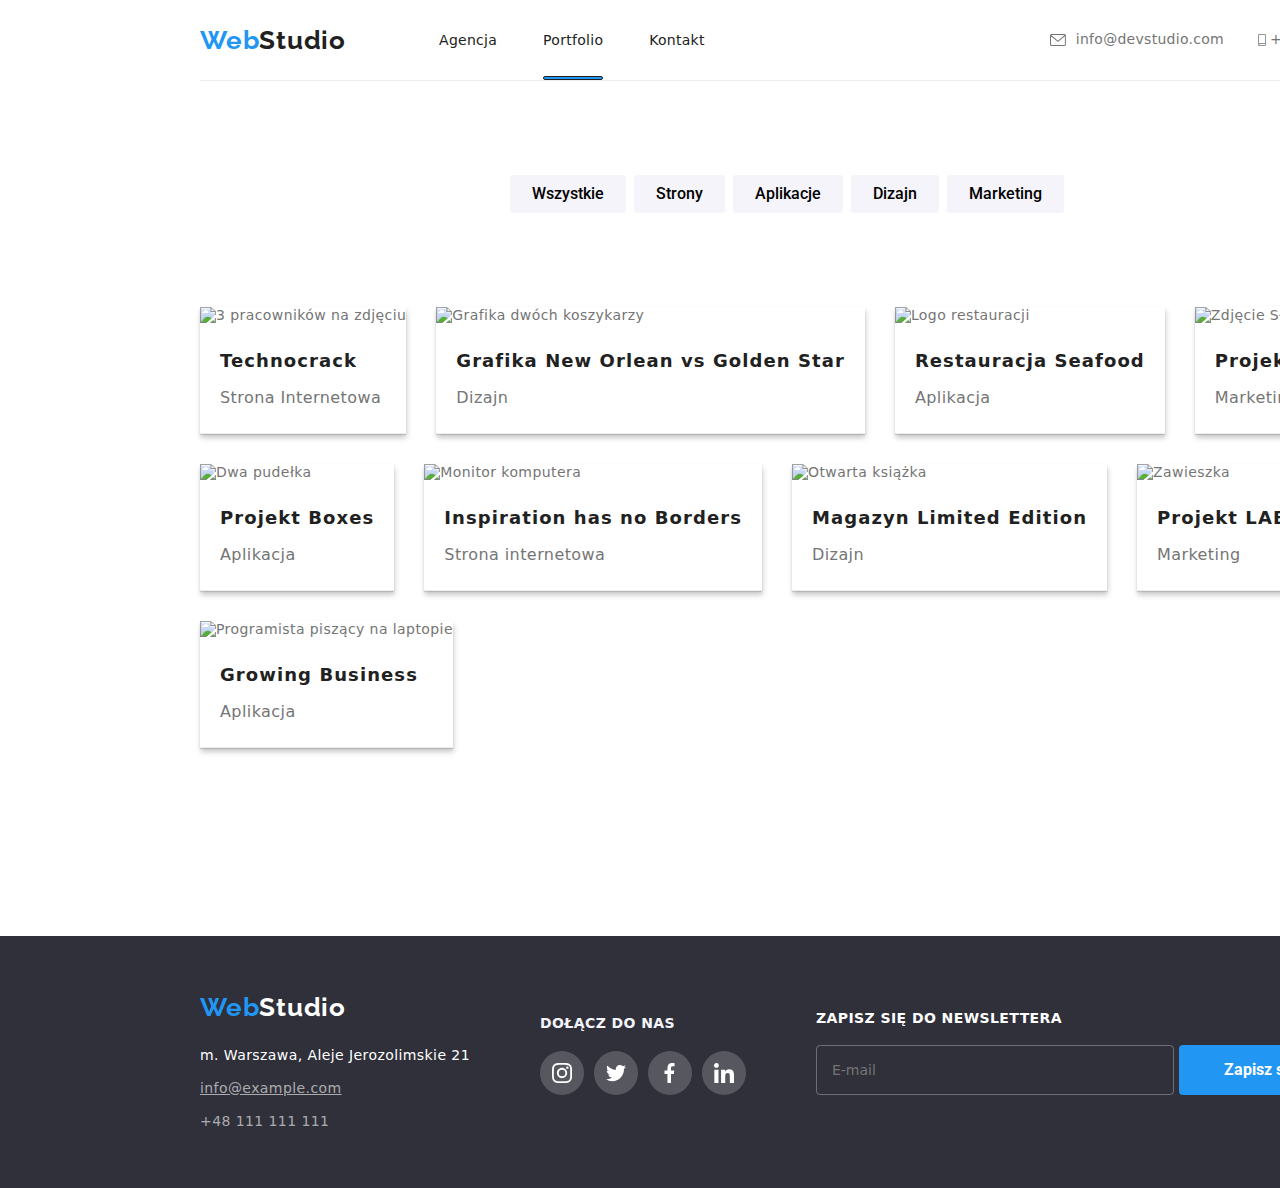
==== commit ef502ba1: "modal window changes" ====
--- a/portfolio.html
+++ b/portfolio.html
@@ -21,8 +21,8 @@
             <a class="logo-type" href="index.html">Web<span class="studio">Studio</span></a>
             <nav>
                 <ul class="menu">
-                    <li><a class="path path-other" href="index.html">Agencja</a></li>
-                    <li><a class="path" href="portfolio.html">Portfolio</a></li>
+                    <li><a class="path" href="index.html">Agencja</a></li>
+                    <li><a class="path path-other" href="portfolio.html">Portfolio</a></li>
                     <li><a class="path" href="Kontakt.html">Kontakt </a></li>
                 </ul>
             </nav>
@@ -41,63 +41,146 @@
                     </a></li>
             </ul>
         </header>
-        <section class="container">
-            <ul class="btn-style">
-                <li><button class="btn" type="button">Wszystkie</button></li>
-                <li><button class="btn" type="button">Strony</button></li>
-                <li><button class="btn" type="button">Aplikacje</button></li>
-                <li><button class="btn" type="button">Dizajn</button></li>
-                <li><button class="btn" type="button">Marketing</button></li>
-            </ul>
-
-            <ul class="portfolio-flex-images">
-                <li class="border-background">
-                    <img src="images/portfolio-img-1.jpg" alt="3 pracowników na zdjęciu" width="370" height="294" />
-                    <h4 class="description-image">Technocrack</h4>
-                    <p class="image-caption">Strona Internetowa</p>
-                </li>
-                <li class="border-background">
-                    <img src="images/portfolio-img-2.jpg" alt="Grafika dwóch koszykarzy" width="370" height="294" />
-                    <h4 class="description-image">Grafika New Orlean vs Golden Star</h4>
-                    <p class="image-caption">Dizajn</p>
-                </li>
-                <li class="border-background">
-                    <img src="images/portfolio-img-3.jpg" alt="Logo restauracji" width="370" height="294" />
-                    <h4 class="description-image">Restauracja Seafood</h4>
-                    <p class="image-caption">Aplikacja</p>
-                </li>
-                <li class="border-background">
-                    <img src="images/portfolio-img-4.jpg" alt="Zdjęcie Słuchawek" width="370" height="294" />
-                    <h4 class="description-image">Projekt Prime</h4>
-                    <p class="image-caption">Marketing</p>
-                </li>
-                <li class="border-background">
-                    <img src="images/portfolio-img-5.jpg" alt="Dwa pudełka" width="370" height="294" />
-                    <h4 class="description-image">Projekt Boxes</h4>
-                    <p class="image-caption">Aplikacja</p>
-                </li>
-                <li class="border-background">
-                    <img src="images/portfolio-img-6.jpg" alt="Monitor komputera" width="370" height="294" />
-                    <h4 class="description-image">Inspiration has no Borders</h4>
-                    <p class="image-caption">Strona internetowa</p>
-                </li>
-                <li class="border-background">
-                    <img src="images/portfolio-img-7.jpg" alt="Otwarta książka" width="370" height="294" />
-                    <h4 class="description-image">Magazyn Limited Edition</h4>
-                    <p class="image-caption">Dizajn</p>
-                </li>
-                <li class="border-background">
-                    <img src="images/portfolio-img-8.jpg" alt="Zawieszka" width="370" height="294" />
-                    <h4 class="description-image">Projekt LAB</h4>
-                    <p class="image-caption">Marketing</p>
-                </li>
-                <li class="border-background">
-                    <img src="images/portfolio-img-9.jpg" alt="Programista piszący na laptopie" width="370"
-                        height="294" />
-                    <h4 class="description-image">Growing Business</h4>
-                    <p class="image-caption">Aplikacja</p>
-                </li>
-            </ul>
+        <section class="section">
+            <div class="container">
+                <ul class="btn-style">
+                    <li><button class="btn" type="button">Wszystkie</button></li>
+                    <li><button class="btn" type="button">Strony</button></li>
+                    <li><button class="btn" type="button">Aplikacje</button></li>
+                    <li><button class="btn" type="button">Dizajn</button></li>
+                    <li><button class="btn" type="button">Marketing</button></li>
+                </ul>
+
+                <ul class="portfolio-flex-images">
+                    <li class="border-background">
+                        <div class="overlay">
+                            <div class="overlay-layer">
+                                <p class="overlay-text">
+                                    Technocrack jest popularną platformą wykorzystywaną do
+                                    rozpowszechniania koronawirusa. Firmy wykorzystują tę platformę do celów
+                                    szpiegowskich i ataków na niezabezpieczone serwery konkurencji
+                                </p>
+                            </div>
+                        </div>
+                        <img src="images/portfolio-img-1.jpg" alt="3 pracowników na zdjęciu" width="370" height="294" />
+                        <h4 class="description-image">Technocrack</h4>
+                        <p class="image-caption">Strona Internetowa</p>
+                    </li>
+                    <li class="border-background">
+                        <div class="overlay">
+                            <div class="overlay-layer">
+                                <p class="overlay-text">
+                                    Technocrack jest popularną platformą wykorzystywaną do
+                                    rozpowszechniania koronawirusa. Firmy wykorzystują tę platformę do celów
+                                    szpiegowskich i ataków na niezabezpieczone serwery konkurencji
+                                </p>
+                            </div>
+                        </div>
+                        <img src="images/portfolio-img-2.jpg" alt="Grafika dwóch koszykarzy" width="370" height="294" />
+                        <h4 class="description-image">Grafika New Orlean vs Golden Star</h4>
+                        <p class="image-caption">Dizajn</p>
+                    </li>
+                    <li class="border-background">
+                        <div class="overlay">
+                            <div class="overlay-layer">
+                                <p class="overlay-text">
+                                    Technocrack jest popularną platformą wykorzystywaną do
+                                    rozpowszechniania koronawirusa. Firmy wykorzystują tę platformę do celów
+                                    szpiegowskich i ataków na niezabezpieczone serwery konkurencji
+                                </p>
+                            </div>
+                        </div>
+                        <img src="images/portfolio-img-3.jpg" alt="Logo restauracji" width="370" height="294" />
+                        <h4 class="description-image">Restauracja Seafood</h4>
+                        <p class="image-caption">Aplikacja</p>
+                    </li>
+                    <li class="border-background">
+                        <div class="overlay">
+                            <div class="overlay-layer">
+                                <p class="overlay-text">
+                                    Technocrack jest popularną platformą wykorzystywaną do
+                                    rozpowszechniania koronawirusa. Firmy wykorzystują tę platformę do celów
+                                    szpiegowskich i ataków na niezabezpieczone serwery konkurencji
+                                </p>
+                            </div>
+                        </div>
+                        <img src="images/portfolio-img-4.jpg" alt="Zdjęcie Słuchawek" width="370" height="294" />
+                        <h4 class="description-image">Projekt Prime</h4>
+                        <p class="image-caption">Marketing</p>
+                    </li>
+                    <li class="border-background">
+                        <div class="overlay">
+                            <div class="overlay-layer">
+                                <p class="overlay-text">
+                                    Technocrack jest popularną platformą wykorzystywaną do
+                                    rozpowszechniania koronawirusa. Firmy wykorzystują tę platformę do celów
+                                    szpiegowskich i ataków na niezabezpieczone serwery konkurencji
+                                </p>
+                            </div>
+                        </div>
+                        <img src="images/portfolio-img-5.jpg" alt="Dwa pudełka" width="370" height="294" />
+                        <h4 class="description-image">Projekt Boxes</h4>
+                        <p class="image-caption">Aplikacja</p>
+                    </li>
+                    <li class="border-background">
+                        <div class="overlay">
+                            <div class="overlay-layer">
+                                <p class="overlay-text">
+                                    Technocrack jest popularną platformą wykorzystywaną do
+                                    rozpowszechniania koronawirusa. Firmy wykorzystują tę platformę do celów
+                                    szpiegowskich i ataków na niezabezpieczone serwery konkurencji
+                                </p>
+                            </div>
+                        </div>
+                        <img src="images/portfolio-img-6.jpg" alt="Monitor komputera" width="370" height="294" />
+                        <h4 class="description-image">Inspiration has no Borders</h4>
+                        <p class="image-caption">Strona internetowa</p>
+                    </li>
+                    <li class="border-background">
+                        <div class="overlay">
+                            <div class="overlay-layer">
+                                <p class="overlay-text">
+                                    Technocrack jest popularną platformą wykorzystywaną do
+                                    rozpowszechniania koronawirusa. Firmy wykorzystują tę platformę do celów
+                                    szpiegowskich i ataków na niezabezpieczone serwery konkurencji
+                                </p>
+                            </div>
+                        </div>
+                        <img src="images/portfolio-img-7.jpg" alt="Otwarta książka" width="370" height="294" />
+                        <h4 class="description-image">Magazyn Limited Edition</h4>
+                        <p class="image-caption">Dizajn</p>
+                    </li>
+                    <li class="border-background">
+                        <div class="overlay">
+                            <div class="overlay-layer">
+                                <p class="overlay-text">
+                                    Technocrack jest popularną platformą wykorzystywaną do
+                                    rozpowszechniania koronawirusa. Firmy wykorzystują tę platformę do celów
+                                    szpiegowskich i ataków na niezabezpieczone serwery konkurencji
+                                </p>
+                            </div>
+                        </div>
+                        <img src="images/portfolio-img-8.jpg" alt="Zawieszka" width="370" height="294" />
+                        <h4 class="description-image">Projekt LAB</h4>
+                        <p class="image-caption">Marketing</p>
+                    </li>
+                    <li class="border-background">
+                        <div class="overlay">
+                            <div class="overlay-layer">
+                                <p class="overlay-text">
+                                    Technocrack jest popularną platformą wykorzystywaną do
+                                    rozpowszechniania koronawirusa. Firmy wykorzystują tę platformę do celów
+                                    szpiegowskich i ataków na niezabezpieczone serwery konkurencji
+                                </p>
+                            </div>
+                        </div>
+                        <img src="images/portfolio-img-9.jpg" alt="Programista piszący na laptopie" width="370"
+                            height="294" />
+                        <h4 class="description-image">Growing Business</h4>
+                        <p class="image-caption">Aplikacja</p>
+                    </li>
+                </ul>
+            </div>
         </section>
     </main>
     <footer class="background-color-footer">
@@ -138,6 +221,17 @@
                         </svg>
                     </a>
                 </div>
+
+            </div>
+            <div>
+                <h4 class="sign-in-footer">Zapisz się do newslettera</h4>
+                <input type="email" class="sign-in" placeholder="E-mail">
+                <button type="submit" class="button-newsletter">Zapisz się
+                    <svg class="sign-up-logo-btn">
+                        <use xlink:href="./images/icon.svg#icon-sign-in" width="24" height="24" x="20" y="0">
+                        </use>
+                    </svg>
+                </button>
             </div>
         </div>
     </footer>
--- a/css/style.css
+++ b/css/style.css
@@ -21,6 +21,9 @@
     --social-links-icon: #afb1b8;
     --WhiteTransparent: #ffffff99;
     --BackgroundFootter: #ffffff1a;
+    --BorderColor: #ECECEC;
+    --BackgroundColorWhatWeDo: #2f303acc;
+    --IconFotter: rgba(255, 255, 255, 0.1);
 }
 
 .container {
@@ -33,18 +36,19 @@
 }
 
 /* -----------------------------------------Header------------------------------------------------------ */
+.border-header {
+    border-bottom: 1px solid #ececec;
+}
 
 .header {
     display: flex;
-    border-bottom: 1px solid #ececec;
-
+    align-items: center;
+    border-bottom: solid 1px var(--BorderColor)
 }
 
 .studio {
     color: var(--black);
 }
-
-
 
 .logo-type {
     font-family: "Raleway";
@@ -71,51 +75,57 @@
 }
 
 .path {
+    position: relative;
     color: var(--black);
     font-weight: 500;
     font-size: 14px;
     line-height: 1.14;
     letter-spacing: 0.02em;
     text-decoration: none;
-    transition: 0.2;
-
-}
-
-
-.path-other {
+    transition: color 250ms cubic-bezier(0.4, 0, 0.2, 1);
+
+}
+
+.path:focus,
+.path:hover,
+.path-for-contacts:hover,
+.path-for-contacts:focus {
     color: var(--hover-focus);
+}
+
+.path .path-other {
+    color: var(--hover-focus);
+}
+
+.list-item {
+    position: relative;
 }
 
 .path-for-contacts {
     color: var(--grey);
 }
 
-.path:hover {
-    color: var(--hover-focus);
-}
-
-.path-other:hover {
-    color: var(--hover-focus);
-}
-
-.path-for-contacts:hover {
-    color: var(--hover-focus);
-}
-
-.path:focus {
-    color: var(--hover-focus);
-}
-
-.path-other:focus {
-    color: var(--hover-focus);
-}
-
 .path-for-contacts:focus {
     color: var(--hover-focus);
 }
 
-.path:active {
-    color: #2196f3;
+.path-other::after {
+    position: absolute;
+    content: "";
+    background: var(--hover-focus);
+    border-radius: 2px;
+    border: 1px solid;
+    height: 4px;
+    bottom: 0;
+    left: 0;
+    width: 100%;
+    transform: translateY(32px);
+}
+
+.path:hover,
+.path:focus {
+    fill: var(--hover-focus);
+    transition: fill 250ms cubic-bezier(0.4, 0, 0.2, 1);
 }
 
 .contacts {
@@ -131,6 +141,7 @@
 .phone-icon {
     fill: var(--grey);
     transition: 0.2s;
+    transition: background-color 250ms cubic-bezier(0.4, 0, 0.2, 1);
 }
 
 .envelope-icon:hover,
@@ -153,20 +164,30 @@
     margin-right: 10px;
 }
 
-
+ul {
+    padding: 0;
+}
 
 /* ----------------------------Main Section---------------------------------------- */
-.header-section {
-    color: var(--button);
-    display: flex;
-    flex-direction: column;
-    justify-content: center;
-    align-items: center;
-    padding-bottom: 200px;
+.background-color-header {
+    color: var(--white);
+}
+
+.background-slider {
     background: rgba(47, 48, 58, 0.4) url(../images/img.bg.jpg);
     background-repeat: no-repeat;
     margin: 0 auto;
     max-width: 1600px;
+
+}
+
+.header-section {
+    display: flex;
+    flex-direction: column;
+    align-items: center;
+    justify-content: center;
+    gap: 30px;
+    padding: 200px 0;
 }
 
 .main-header {
@@ -176,20 +197,23 @@
     letter-spacing: 0.06em;
     text-align: center;
     text-transform: uppercase;
-    padding: 200px 0 30px;
     margin: 0;
 }
 
 .btn-service {
-    background-color: var(--hover-focus);
+    background: var(--hover-focus);
+    color: var(--white);
+    background: var(--hover-focus);
+    border-radius: 4px;
     border-style: none;
-    border-radius: 4px;
+    font-weight: 700;
+    font-size: 16px;
+    line-height: 30px;
+    letter-spacing: 0.06em;
+    padding: 10px 41px 10px 42px;
+    box-shadow: 0px 4px 4px rgba(0, 0, 0, 0.15);
+    transition: 0.2s;
     cursor: pointer;
-    color: var(--white);
-    width: 200px;
-    height: 50px;
-    font-weight: 700;
-    font-size: 16px;
 }
 
 .description {
@@ -198,7 +222,6 @@
     gap: 30px;
     justify-content: center;
     margin: 0;
-    padding: 94px 15px;
 }
 
 .antenna,
@@ -244,7 +267,26 @@
     list-style: none;
     justify-content: center;
     margin: 0;
-    padding: 0 15px 94px;
+}
+
+.relative-img {
+    position: relative;
+}
+
+.absolute-paragraph {
+    position: absolute;
+    font-weight: 700;
+    font-size: 14px;
+    line-height: 1.142857143;
+    text-align: center;
+    letter-spacing: 0.03em;
+    text-transform: uppercase;
+    padding: 27px 0px;
+    background: var(--BackgroundColorWhatWeDo);
+    color: var(--white);
+    bottom: -10px;
+    width: 100%;
+
 }
 
 /* ----------------------------------------------OUR TEAM-------------------------------------------- */
@@ -324,6 +366,8 @@
 .icon-social:hover {
     background-color: var(--hover-focus);
     fill: var(--white);
+    transition: fill 250ms cubic-bezier(0.4, 0, 0.2, 1),
+        background-color 250ms cubic-bezier(0.4, 0, 0.2, 1);
 }
 
 .icon-social:focus {
@@ -341,7 +385,8 @@
 
 .icon-social-item {
     fill: var(--grey);
-    background-color: var(--white)
+    background-color: var(--white);
+    transition: fill 250ms cubic-bezier(0.4, 0, 0.2, 1), background-color 250ms cubic-bezier(0.4, 0, 0.2, 1);
 }
 
 /* ------------------------------------------------OUR CLIENTS--------------------------------- */
@@ -483,7 +528,9 @@
 .icon-social-footer:focus {
     transition: 0.2s;
     background-color: var(--hover-focus);
-}
+    transition: background-color 250ms cubic-bezier(0.4, 0, 0.2, 1);
+}
+
 
 /* -----------------------------------------PORTFOLIO BUTTONS-------------------------------------- */
 
@@ -498,6 +545,9 @@
     border-radius: 3px;
     padding: 6px 22px;
     font-family: "Roboto";
+    transition-property: color, background-color, box-shadow;
+    transition-duration: 250ms;
+    transition-timing-function: cubic-bezier(0.4, 0, 0.2, 1);
 }
 
 .btn-style {
@@ -505,7 +555,7 @@
     list-style: none;
     gap: 8px;
     margin: 0;
-    padding: 94px 318px 50px 310px;
+    padding: 0 310px;
 }
 
 .btn:hover,
@@ -524,11 +574,58 @@
     flex-wrap: wrap;
     margin: 0px;
     list-style: none;
-    padding: 0 10px 94px;
+    padding: 94px 0;
 }
 
 .border-background {
     border-bottom: 1px solid var(--border-portfolio);
+    box-shadow: 0px 1px 1px rgba(0, 0, 0, 0.12), 0px 4px 4px rgba(0, 0, 0, 0.06),
+        1px 4px 6px rgba(0, 0, 0, 0.16);
+    margin: 0;
+    margin-block: 0;
+    transition: box-shadow 250ms cubic-bezier(0.4, 0, 0.2, 1);
+    cursor: pointer;
+}
+
+.border-background:hover {
+    cursor: pointer;
+    border: 1px solid var(--border-portfolio);
+    box-shadow: 0px 1px 1px rgba(0, 0, 0, 0.12), 0px 4px 4px rgba(0, 0, 0, 0.06),
+        1px 4px 6px rgba(0, 0, 0, 0.16);
+}
+
+
+.overlay {
+    position: absolute;
+    width: 372px;
+    height: 294px;
+    overflow: hidden;
+}
+
+.overlay-layer {
+    position: absolute;
+    top: 0;
+    left: 0;
+    width: 100%;
+    height: 100%;
+    background-color: rgba(33, 150, 243, 0.9);
+    transform: translateY(100%);
+    transition: transform 250ms cubic-bezier(0.4, 0, 0.2, 1);
+}
+
+.overlay-text {
+    font-size: 18px;
+    line-height: 1.56;
+    letter-spacing: 0.03em;
+    color: var(--white);
+    text-align: start;
+    padding: 49px 45px 49px 24px;
+    margin: 0;
+}
+
+.border-background:hover .overlay-layer {
+    transform: translateY(0);
+    transition: transform 250ms cubic-bezier(0.4, 0, 0.2, 1);
 }
 
 .description-image {
@@ -539,7 +636,7 @@
     text-align: left;
     color: var(--black);
     margin: 0px;
-    padding: 20px 24px 4px;
+    padding: 20px 20px 4px;
 }
 
 .image-caption {
@@ -547,7 +644,7 @@
     line-height: 1.875;
     color: var(--grey);
     margin: 0px;
-    padding: 0 24px 20px;
+    padding: 0 20px 20px;
 }
 
 /* -----------------------------------------PORTFOLIO FOOTER------------------------------- */
@@ -556,4 +653,246 @@
     text-decoration: underline;
 }
 
-/* ---------------------------------------------------------------------------------------- */+/* ------------------------------------------MODAL.JS------------------------------ */
+.backdrop {
+    position: fixed;
+    left: 0;
+    top: 0;
+    width: 100%;
+    height: 100%;
+    background-color: rgba(0, 0, 0, 0.1);
+    transition: opacity 1500ms ease-in-out, visibility 1500ms ease-in-out;
+    opacity: 1;
+    visibility: visible;
+}
+
+.modal {
+    position: absolute;
+    top: 50%;
+    left: 50%;
+    transform: translate(-50%, -50%);
+    width: 528px;
+    height: 581px;
+    background-color: var(--white);
+    display: flex;
+    font-size: 12px;
+    align-items: center;
+    flex-direction: column;
+}
+
+.close-btn {
+    position: absolute;
+    top: 8px;
+    right: 8px;
+    width: 30px;
+    height: 30px;
+    background-color: var(--white);
+    border: 1px solid rgba(0, 0, 0, 0.1);
+    border-radius: 50%;
+    cursor: pointer;
+}
+
+.is-hidden {
+    opacity: 0;
+    visibility: hidden;
+    pointer-events: none;
+}
+
+/* ----------------------------------------MODAL-FORM-------------------------- */
+.form-header-modal {
+    font-weight: 700;
+    font-size: 20px;
+    line-height: 2.3px;
+    color: var(--black);
+}
+
+
+.form-input {
+    display: block;
+    padding: 0 0 0 30px;
+    margin: 3px 0 10px 0;
+    height: 40px;
+    width: 448px;
+    border-radius: 4px;
+    border: 1px solid rgba(33, 33, 33, 0.2);
+    transition: 250ms cubic-bezier(0.4, 0, 0.2, 1);
+}
+
+.text-form {
+    margin: 11px 0 14px 0;
+    font-family: Roboto;
+    font-weight: 400;
+    line-height: 14px;
+    letter-spacing: 0.01em;
+}
+
+.form-icons {
+    position: absolute;
+    height: 20px;
+    width: 20px;
+}
+
+.icon-position1 {
+    top: 126px;
+    left: 52px;
+}
+
+.icon-position2 {
+    top: 192px;
+    left: 52px;
+}
+
+.icon-position3 {
+    top: 258px;
+    left: 51px;
+}
+
+/* ----------------------KOMENTARZ-------------------------------------- */
+.form-comment {
+    height: 120px;
+    width: 448px;
+    padding: 12px 16px;
+    border-radius: 4px;
+    resize: none;
+    transition: 250ms cubic-bezier(0.4, 0, 0.2, 1);
+}
+
+/* ----------------------------REGULAMIN---------------------- */
+.tick {
+    position: absolute;
+    width: 11px;
+    height: 8px;
+    left: 47px;
+    top: 462px;
+    z-index: 999;
+    fill: var(--white);
+    cursor: pointer;
+}
+
+.terms-and-conditions {
+    font-size: 14px;
+    padding: 15px 0 20px 0;
+}
+
+.terms-and-conditions input {
+    position: absolute;
+    opacity: 0;
+    height: 0;
+    width: 0;
+}
+
+.terms-and-conditions input:checked~.checkmark {
+    background-color: var(--hover-focus);
+    border: none;
+}
+
+.checkmark {
+    position: absolute;
+    cursor: pointer;
+    height: 15px;
+    width: 16px;
+    top: 458px;
+    left: 45px;
+    border-radius: 2px;
+    background-color: var(--white);
+    border: var(--black) 2px solid;
+}
+
+.link-terms {
+    color: var(--hover-focus);
+    text-decoration: underline;
+}
+
+.link-terms:hover {
+    color: var(--grey);
+    text-decoration: none;
+}
+
+/*-------------------------SEKCJA PSEUDOKLAS--------------------*/
+.form-comment::placeholder {
+    color: rgba(117, 117, 117, 0.658);
+}
+
+.form-comment:hover,
+.form-comment:focus,
+.form-comment:active {
+    border: var(--hover-focus) 1px solid;
+    box-shadow: none;
+    outline: none;
+}
+
+.form-hover:hover>.form-input,
+.form-hover:focus>.form-input {
+    border: var(--hover-focus) 1px solid;
+    box-shadow: none;
+    outline: none;
+}
+
+.form-hover:hover>.form-icons,
+.form-hover:focus>.form-icons {
+    fill: var(--hover-focus);
+}
+
+/* ----------------------------------NEWSLETTER-------------------------------- */
+.sign-in-footer {
+    font-weight: 700;
+    text-transform: uppercase;
+    color: var(--white);
+    position: relative;
+
+}
+
+.sign-in {
+    height: 50px;
+    width: 358px;
+    padding: 15px;
+    border-radius: 4px;
+    background-color: rgba(0, 0, 0, 0);
+    border: 1px solid rgba(255, 255, 255, 0.3);
+    transition: 0.2s;
+}
+
+.button-newsletter {
+    background-color: var(--hover-focus);
+    border-radius: 4px;
+    border-style: none;
+    padding-right: 42px;
+    width: 200px;
+    height: 50px;
+    color: var(--white);
+    cursor: pointer;
+    font-size: 16px;
+    font-weight: 700;
+    font-family: "Roboto";
+    transition: 0.2s;
+}
+
+.button-newsletter:hover {
+    transition: 0.3s;
+    border: 1px solid rgba(255, 255, 255, 0.3);
+    background-color: var(--IconFotter);
+}
+
+.button-newsletter:active {
+    border: 1px solid var(--hover-focus);
+    box-shadow: none;
+}
+
+.sign-in:hover,
+.sign-in:active,
+.sign-in:focus {
+    border: 1px solid var(--hover-focus);
+    box-shadow: none;
+    outline: none;
+    color: var(--white);
+    transition: 0.2s;
+}
+
+.sign-up-logo-btn {
+    position: absolute;
+    fill: var(--white);
+    width: 65px;
+    height: 24px;
+    margin-left: -4px;
+    margin-top: -2px;
+}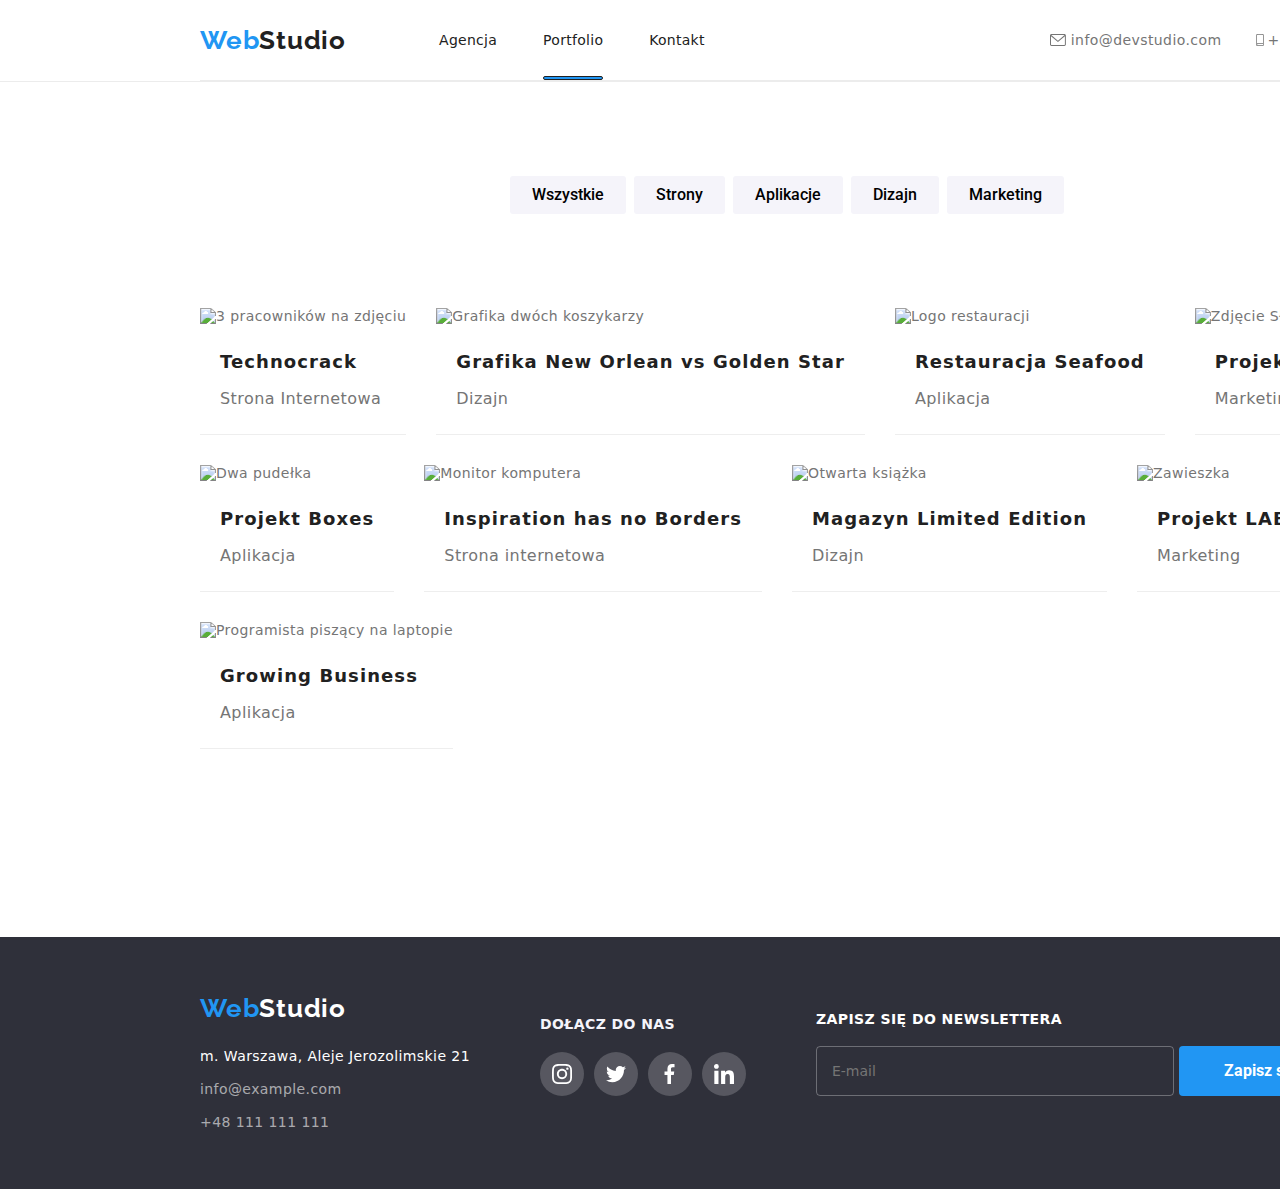
==== commit a09cdeb3: "SASS update" ====
--- a/portfolio.html
+++ b/portfolio.html
@@ -6,7 +6,7 @@
     <meta http-equiv="X-UA-Compatible" content="IE=edge">
     <meta name="viewport" content="width=device-width, initial-scale=1.0">
     <title>Portfolio</title>
-    <link href="./css/style.css" rel="stylesheet" />
+    <link href="./css/main.min.css" rel="stylesheet" />
     <link
         href="https://fonts.googleapis.com/css2?family=Raleway:wght@700&family=Roboto:wght@400;500;700;900&display=swap"
         rel="stylesheet">
@@ -17,45 +17,50 @@
 
 <body>
     <main>
-        <header class=" header container">
-            <a class="logo-type" href="index.html">Web<span class="studio">Studio</span></a>
-            <nav>
-                <ul class="menu">
-                    <li><a class="path" href="index.html">Agencja</a></li>
-                    <li><a class="path path-other" href="portfolio.html">Portfolio</a></li>
-                    <li><a class="path" href="Kontakt.html">Kontakt </a></li>
-                </ul>
-            </nav>
-            <ul class="contacts">
-                <li><a class="path path-for-contacts envelope-icon icon-header" href="emailto:info@devstudio.com">
-                        <svg class="icon-header-spacing" width="16" height="12">
-                            <use href="./images/icon.svg#icon-envelope"></use>
-                        </svg>
-                        info@devstudio.com
-                    </a></li>
-                <li><a class="path path-for-contacts phone-icon icon-header" href="tel:+48111111111">
-                        <svg width="16" height="12">
-                            <use xlink:href="./images/icon.svg#icon-smartphone"></use>
-                        </svg>
-                        +48 111 111 111
-                    </a></li>
-            </ul>
+        <header class=" page-header">
+            <div class="container">
+                <div class="header">
+                    <a class="header__logo" href="index.html">Web<span class="header__logo--recolor">Studio</span></a>
+                    <nav>
+                        <ul class="header__list-nav">
+                            <li><a class="header__list-nav--a" href="index.html">Agencja</a></li>
+                            <li><a class="header__list-nav--a header__link" href="portfolio.html">Portfolio</a>
+                            </li>
+                            <li><a class="header__list-nav--a" href="Kontakt.html">Kontakt </a></li>
+                        </ul>
+                    </nav>
+                    <ul class="header__contacts">
+                        <li><a class="header__mail" href="emailto:info@devstudio.com">
+                                <svg class="header__icon" width="16" height="12">
+                                    <use href="./images/icon.svg#icon-envelope"></use>
+                                </svg>
+                                info@devstudio.com
+                            </a></li>
+                        <li><a class="header__phone" href="tel:+48111111111">
+                                <svg width="16" height="12">
+                                    <use xlink:href="./images/icon.svg#icon-smartphone"></use>
+                                </svg>
+                                +48 111 111 111
+                            </a></li>
+                    </ul>
+                </div>
+            </div>
         </header>
         <section class="section">
             <div class="container">
-                <ul class="btn-style">
-                    <li><button class="btn" type="button">Wszystkie</button></li>
-                    <li><button class="btn" type="button">Strony</button></li>
-                    <li><button class="btn" type="button">Aplikacje</button></li>
-                    <li><button class="btn" type="button">Dizajn</button></li>
-                    <li><button class="btn" type="button">Marketing</button></li>
+                <ul class="button__list">
+                    <li><button class="button__secondary" type="button">Wszystkie</button></li>
+                    <li><button class="button__secondary" type="button">Strony</button></li>
+                    <li><button class="button__secondary" type="button">Aplikacje</button></li>
+                    <li><button class="button__secondary" type="button">Dizajn</button></li>
+                    <li><button class="button__secondary" type="button">Marketing</button></li>
                 </ul>
 
-                <ul class="portfolio-flex-images">
-                    <li class="border-background">
-                        <div class="overlay">
-                            <div class="overlay-layer">
-                                <p class="overlay-text">
+                <ul class="portfolio-grid">
+                    <li class="portfolio-grid--border">
+                        <div class="portfolio-grid__overlay">
+                            <div class="portfolio-grid__layer">
+                                <p class="portfolio-grid__text">
                                     Technocrack jest popularną platformą wykorzystywaną do
                                     rozpowszechniania koronawirusa. Firmy wykorzystują tę platformę do celów
                                     szpiegowskich i ataków na niezabezpieczone serwery konkurencji
@@ -63,13 +68,13 @@
                             </div>
                         </div>
                         <img src="images/portfolio-img-1.jpg" alt="3 pracowników na zdjęciu" width="370" height="294" />
-                        <h4 class="description-image">Technocrack</h4>
-                        <p class="image-caption">Strona Internetowa</p>
-                    </li>
-                    <li class="border-background">
-                        <div class="overlay">
-                            <div class="overlay-layer">
-                                <p class="overlay-text">
+                        <h4 class="portfolio-grid__heading">Technocrack</h4>
+                        <p class="portfolio-grid__caption">Strona Internetowa</p>
+                    </li>
+                    <li class="portfolio-grid--border">
+                        <div class="portfolio-grid__overlay">
+                            <div class="portfolio-grid__layer">
+                                <p class="portfolio-grid__text">
                                     Technocrack jest popularną platformą wykorzystywaną do
                                     rozpowszechniania koronawirusa. Firmy wykorzystują tę platformę do celów
                                     szpiegowskich i ataków na niezabezpieczone serwery konkurencji
@@ -77,13 +82,13 @@
                             </div>
                         </div>
                         <img src="images/portfolio-img-2.jpg" alt="Grafika dwóch koszykarzy" width="370" height="294" />
-                        <h4 class="description-image">Grafika New Orlean vs Golden Star</h4>
-                        <p class="image-caption">Dizajn</p>
-                    </li>
-                    <li class="border-background">
-                        <div class="overlay">
-                            <div class="overlay-layer">
-                                <p class="overlay-text">
+                        <h4 class="portfolio-grid__heading">Grafika New Orlean vs Golden Star</h4>
+                        <p class="portfolio-grid__caption">Dizajn</p>
+                    </li>
+                    <li class="portfolio-grid--border">
+                        <div class="portfolio-grid__overlay">
+                            <div class="portfolio-grid__layer">
+                                <p class="portfolio-grid__text">
                                     Technocrack jest popularną platformą wykorzystywaną do
                                     rozpowszechniania koronawirusa. Firmy wykorzystują tę platformę do celów
                                     szpiegowskich i ataków na niezabezpieczone serwery konkurencji
@@ -91,13 +96,13 @@
                             </div>
                         </div>
                         <img src="images/portfolio-img-3.jpg" alt="Logo restauracji" width="370" height="294" />
-                        <h4 class="description-image">Restauracja Seafood</h4>
-                        <p class="image-caption">Aplikacja</p>
-                    </li>
-                    <li class="border-background">
-                        <div class="overlay">
-                            <div class="overlay-layer">
-                                <p class="overlay-text">
+                        <h4 class="portfolio-grid__heading">Restauracja Seafood</h4>
+                        <p class="portfolio-grid__caption">Aplikacja</p>
+                    </li>
+                    <li class="portfolio-grid--border">
+                        <div class="portfolio-grid__overlay">
+                            <div class="portfolio-grid__layer">
+                                <p class="portfolio-grid__text">
                                     Technocrack jest popularną platformą wykorzystywaną do
                                     rozpowszechniania koronawirusa. Firmy wykorzystują tę platformę do celów
                                     szpiegowskich i ataków na niezabezpieczone serwery konkurencji
@@ -105,13 +110,13 @@
                             </div>
                         </div>
                         <img src="images/portfolio-img-4.jpg" alt="Zdjęcie Słuchawek" width="370" height="294" />
-                        <h4 class="description-image">Projekt Prime</h4>
-                        <p class="image-caption">Marketing</p>
-                    </li>
-                    <li class="border-background">
-                        <div class="overlay">
-                            <div class="overlay-layer">
-                                <p class="overlay-text">
+                        <h4 class="portfolio-grid__heading">Projekt Prime</h4>
+                        <p class="portfolio-grid__caption">Marketing</p>
+                    </li>
+                    <li class="portfolio-grid--border">
+                        <div class="portfolio-grid__overlay">
+                            <div class="portfolio-grid__layer">
+                                <p class="portfolio-grid__text">
                                     Technocrack jest popularną platformą wykorzystywaną do
                                     rozpowszechniania koronawirusa. Firmy wykorzystują tę platformę do celów
                                     szpiegowskich i ataków na niezabezpieczone serwery konkurencji
@@ -119,13 +124,13 @@
                             </div>
                         </div>
                         <img src="images/portfolio-img-5.jpg" alt="Dwa pudełka" width="370" height="294" />
-                        <h4 class="description-image">Projekt Boxes</h4>
-                        <p class="image-caption">Aplikacja</p>
-                    </li>
-                    <li class="border-background">
-                        <div class="overlay">
-                            <div class="overlay-layer">
-                                <p class="overlay-text">
+                        <h4 class="portfolio-grid__heading">Projekt Boxes</h4>
+                        <p class="portfolio-grid__caption">Aplikacja</p>
+                    </li>
+                    <li class="portfolio-grid--border">
+                        <div class="portfolio-grid__overlay">
+                            <div class="portfolio-grid__layer">
+                                <p class="portfolio-grid__text">
                                     Technocrack jest popularną platformą wykorzystywaną do
                                     rozpowszechniania koronawirusa. Firmy wykorzystują tę platformę do celów
                                     szpiegowskich i ataków na niezabezpieczone serwery konkurencji
@@ -133,13 +138,13 @@
                             </div>
                         </div>
                         <img src="images/portfolio-img-6.jpg" alt="Monitor komputera" width="370" height="294" />
-                        <h4 class="description-image">Inspiration has no Borders</h4>
-                        <p class="image-caption">Strona internetowa</p>
-                    </li>
-                    <li class="border-background">
-                        <div class="overlay">
-                            <div class="overlay-layer">
-                                <p class="overlay-text">
+                        <h4 class="portfolio-grid__heading">Inspiration has no Borders</h4>
+                        <p class="portfolio-grid__caption">Strona internetowa</p>
+                    </li>
+                    <li class="portfolio-grid--border">
+                        <div class="portfolio-grid__overlay">
+                            <div class="portfolio-grid__layer">
+                                <p class="portfolio-grid__text">
                                     Technocrack jest popularną platformą wykorzystywaną do
                                     rozpowszechniania koronawirusa. Firmy wykorzystują tę platformę do celów
                                     szpiegowskich i ataków na niezabezpieczone serwery konkurencji
@@ -147,13 +152,13 @@
                             </div>
                         </div>
                         <img src="images/portfolio-img-7.jpg" alt="Otwarta książka" width="370" height="294" />
-                        <h4 class="description-image">Magazyn Limited Edition</h4>
-                        <p class="image-caption">Dizajn</p>
-                    </li>
-                    <li class="border-background">
-                        <div class="overlay">
-                            <div class="overlay-layer">
-                                <p class="overlay-text">
+                        <h4 class="portfolio-grid__heading">Magazyn Limited Edition</h4>
+                        <p class="portfolio-grid__caption">Dizajn</p>
+                    </li>
+                    <li class="portfolio-grid--border">
+                        <div class="portfolio-grid__overlay">
+                            <div class="portfolio-grid__layer">
+                                <p class="portfolio-grid__text">
                                     Technocrack jest popularną platformą wykorzystywaną do
                                     rozpowszechniania koronawirusa. Firmy wykorzystują tę platformę do celów
                                     szpiegowskich i ataków na niezabezpieczone serwery konkurencji
@@ -161,13 +166,13 @@
                             </div>
                         </div>
                         <img src="images/portfolio-img-8.jpg" alt="Zawieszka" width="370" height="294" />
-                        <h4 class="description-image">Projekt LAB</h4>
-                        <p class="image-caption">Marketing</p>
-                    </li>
-                    <li class="border-background">
-                        <div class="overlay">
-                            <div class="overlay-layer">
-                                <p class="overlay-text">
+                        <h4 class="portfolio-grid__heading">Projekt LAB</h4>
+                        <p class="portfolio-grid__caption">Marketing</p>
+                    </li>
+                    <li class="portfolio-grid--border">
+                        <div class="portfolio-grid__overlay">
+                            <div class="portfolio-grid__layer">
+                                <p class="portfolio-grid__text">
                                     Technocrack jest popularną platformą wykorzystywaną do
                                     rozpowszechniania koronawirusa. Firmy wykorzystują tę platformę do celów
                                     szpiegowskich i ataków na niezabezpieczone serwery konkurencji
@@ -176,46 +181,45 @@
                         </div>
                         <img src="images/portfolio-img-9.jpg" alt="Programista piszący na laptopie" width="370"
                             height="294" />
-                        <h4 class="description-image">Growing Business</h4>
-                        <p class="image-caption">Aplikacja</p>
+                        <h4 class="portfolio-grid__heading">Growing Business</h4>
+                        <p class="portfolio-grid__caption">Aplikacja</p>
                     </li>
                 </ul>
             </div>
         </section>
     </main>
-    <footer class="background-color-footer">
-        <div class="container case-footer">
+    <footer class="footer--background-color">
+        <div class="container container__footer">
             <div>
-                <a class="logo-type" href="./index.html">Web<span class="logo-recolor-bottom">Studio</span></a>
-                <address class="adress-details case-address">
+                <a class="footer__logo" href="./index.html">Web<span class="footer__logo--recolor">Studio</span></a>
+                <address class="footer__adress-details">
                     m. Warszawa, Aleje Jerozolimskie 21
-                    <a class="path links-contact-bottom contact-underline"
-                        href="mailto:info@example.com">info@example.com</a>
-                    <a class="path links-contact-bottom" href="tel:+48111111111">+48 111 111 111</a>
+                    <a class="footer__mail footer__mail--underline" href="mailto:info@example.com">info@example.com</a>
+                    <a class="footer__phone" href="tel:+48111111111">+48 111 111 111</a>
                 </address>
             </div>
-            <div class="box-socials-footer">
-                <h2 class="social-heading-footer">Dołącz do nas</h2>
-                <div class="socials-footer">
-                    <a class="icon-social-footer" href="./index.html">
-                        <svg class="icon-social-footer">
+            <div class="footer__box-socials">
+                <h2 class="footer__social-heading">Dołącz do nas</h2>
+                <div class="footer__box-socials--position">
+                    <a class="icon__social-footer" href="./index.html">
+                        <svg class="icon__social-footer">
                             <use xlink:href="./images/icon.svg#icon-instagram" width="20" height="20" x="12" y="12">
                             </use>
                         </svg>
                     </a>
-                    <a class="icon-social-footer" href="./index.html">
-                        <svg class="icon-social-footer">
+                    <a class="icon__social-footer" href="./index.html">
+                        <svg class="icon__social-footer">
                             <use xlink:href="./images/icon.svg#icon-twitter" width="20" height="20" x="12" y="12"></use>
                         </svg>
                     </a>
-                    <a class="icon-social-footer" href="./index.html">
-                        <svg class="icon-social-footer">
+                    <a class="icon__social-footer" href="./index.html">
+                        <svg class="icon__social-footer">
                             <use xlink:href="./images/icon.svg#icon-facebook" width="20" height="20" x="12" y="12">
                             </use>
                         </svg>
                     </a>
-                    <a class="icon-social-footer" href="./index.html">
-                        <svg class="icon-social-footer">
+                    <a class="icon__social-footer" href="./index.html">
+                        <svg class="icon__social-footer">
                             <use xlink:href="./images/icon.svg#icon-linkedin" width="20" height="20" x="12" y="12">
                             </use>
                         </svg>
@@ -224,10 +228,10 @@
 
             </div>
             <div>
-                <h4 class="sign-in-footer">Zapisz się do newslettera</h4>
-                <input type="email" class="sign-in" placeholder="E-mail">
-                <button type="submit" class="button-newsletter">Zapisz się
-                    <svg class="sign-up-logo-btn">
+                <h4 class="footer__heading">Zapisz się do newslettera</h4>
+                <input type="email" class="footer__input" placeholder="E-mail">
+                <button type="submit" class="button__newsletter">Zapisz się
+                    <svg class="icon-send">
                         <use xlink:href="./images/icon.svg#icon-sign-in" width="24" height="24" x="20" y="0">
                         </use>
                     </svg>
--- a/css/main.min.css
+++ b/css/main.min.css
@@ -0,0 +1 @@
+.backdrop{position:fixed;left:0;top:0;width:100%;height:100%;background-color:rgba(0,0,0,.1);-webkit-transition:opacity 1000ms ease-in-out,visibility 1000ms ease-in-out;transition:opacity 1000ms ease-in-out,visibility 1000ms ease-in-out;opacity:1;visibility:visible}.backdrop__modal{position:absolute;top:50%;left:50%;-webkit-transform:translate(-50%, -50%);transform:translate(-50%, -50%);width:528px;height:581px;background-color:var(--white);display:-webkit-box;display:-ms-flexbox;display:flex;font-size:12px;-webkit-box-align:center;-ms-flex-align:center;align-items:center;-webkit-box-orient:vertical;-webkit-box-direction:normal;-ms-flex-direction:column;flex-direction:column}.is-hidden{opacity:0;visibility:hidden;pointer-events:none}:root{--grey: #757575;--black: #212121;--background: #2f303a;--hover-focus: #2196f3;--white: #ffffff;--button: #f5f4fa;--border-portfolio: #eeeeee;--social-links-icon: #afb1b8;--WhiteTransparent: #ffffff99;--BackgroundFootter: #ffffff1a;--BorderColor: #ececec;--BackgroundColorWhatWeDo: #2f303acc;--IconFotter: rgba(255, 255, 255, 0.1)}body{font-family:"Roboto","Raleway",sans-serif;color:var(--grey);background-color:var(--white);font-size:14px;letter-spacing:.03em;margin:0;padding:0;width:1600px;font-weight:400}a{text-decoration:none}ul{padding:0}.container{width:1200px;margin:0 auto}.container__footer{display:-webkit-box;display:-ms-flexbox;display:flex;-webkit-box-align:start;-ms-flex-align:start;align-items:flex-start;-webkit-box-orient:horizontal;-webkit-box-direction:normal;-ms-flex-direction:row;flex-direction:row;gap:70px;padding:55.5px 0}.section{padding:94px 0}.section__heading{font-weight:700;font-size:36px;line-height:1.72;text-align:center;color:var(--black);margin:0 auto;margin-bottom:60px}.section__background{background-color:var(--button);-webkit-box-shadow:#000 20%;box-shadow:#000 20%}.section__heading-two{font-size:36px;font-weight:700;line-height:1.17;text-align:center;color:var(--black);margin:0;margin-bottom:50px}.section__heading-three{color:var(--black);text-align:center;margin-top:0;margin-bottom:50px;font-size:36px;font-weight:700;line-height:1.17}.section-top{display:-webkit-box;display:-ms-flexbox;display:flex;-webkit-box-orient:vertical;-webkit-box-direction:normal;-ms-flex-direction:column;flex-direction:column;-webkit-box-align:center;-ms-flex-align:center;align-items:center;-webkit-box-pack:center;-ms-flex-pack:center;justify-content:center;gap:30px;padding:200px 0}.section-top__layout{font-weight:900;font-size:44px;line-height:1.36;letter-spacing:.06em;text-align:center;text-transform:uppercase;margin:0;color:#fff}.page-header{border-bottom:1px solid #ececec}.header{display:-webkit-box;display:-ms-flexbox;display:flex;-webkit-box-align:center;-ms-flex-align:center;align-items:center;border-bottom:solid 1px var(--BorderColor)}.header__logo{font-family:"Raleway";font-weight:700;font-size:26px;line-height:1.19;color:var(--hover-focus);padding:24px 0 24px;letter-spacing:.03em;text-decoration:none;margin:0}.header__logo--recolor{color:var(--black)}.header__list-nav{display:-webkit-box;display:-ms-flexbox;display:flex;margin:0;gap:46px;list-style:none;padding:32px 0 31px 93px}.header__list-nav--a{position:relative;color:var(--black);font-weight:500;font-size:14px;line-height:1.14;letter-spacing:.02em;text-decoration:none;-webkit-transition:color 250ms cubic-bezier(0.4, 0, 0.2, 1);transition:color 250ms cubic-bezier(0.4, 0, 0.2, 1)}.header__list-nav--a:focus,.header__list-nav--a:hover{color:var(--hover-focus)}.header__list-nav--a:hover,.header__list-nav--a:focus{fill:var(--hover-focus);-webkit-transition:fill 250ms cubic-bezier(0.4, 0, 0.2, 1);transition:fill 250ms cubic-bezier(0.4, 0, 0.2, 1)}.header__list-menu{position:relative}.header__link::after{position:absolute;content:"";background:var(--hover-focus);border-radius:2px;border:1px solid;height:4px;bottom:0;left:0;width:100%;-webkit-transform:translateY(32px);transform:translateY(32px)}.header__contacts{display:-webkit-box;display:-ms-flexbox;display:flex;gap:30px;margin-left:345px;-webkit-box-align:center;-ms-flex-align:center;align-items:center;-webkit-box-pack:center;-ms-flex-pack:center;justify-content:center;list-style:none}.header__mail{display:-webkit-box;display:-ms-flexbox;display:flex;-webkit-box-align:center;-ms-flex-align:center;align-items:center;-webkit-box-pack:center;-ms-flex-pack:center;justify-content:center;fill:var(--grey);color:var(--grey)}.header__mail:hover,.header__mail:focus{color:var(--hover-focus);fill:var(--hover-focus);-webkit-transition:.2s;transition:.2s;-webkit-transition:background-color 250ms cubic-bezier(0.4, 0, 0.2, 1);transition:background-color 250ms cubic-bezier(0.4, 0, 0.2, 1)}.header__phone{display:-webkit-box;display:-ms-flexbox;display:flex;-webkit-box-align:center;-ms-flex-align:center;align-items:center;-webkit-box-pack:center;-ms-flex-pack:center;justify-content:center;fill:var(--grey);color:var(--grey)}.header__phone:hover,.header__phone:focus{color:var(--hover-focus);fill:var(--hover-focus);-webkit-transition:.2s;transition:.2s;-webkit-transition:background-color 250ms cubic-bezier(0.4, 0, 0.2, 1);transition:background-color 250ms cubic-bezier(0.4, 0, 0.2, 1)}.header__icon{margin-right:5px}.footer__logo{font-family:"Raleway";font-weight:700;font-size:26px;line-height:1.19;color:var(--hover-focus);padding:24px 0 24px;letter-spacing:.03em;text-decoration:none;margin:0}.footer__logo--recolor{color:var(--white);margin-right:100px}.footer__mail{font-style:normal;font-weight:400;font-size:14px;line-height:24px;letter-spacing:.03em;color:var(--WhiteTransparent)}.footer__mail:hover,.footer__mail:focus{color:var(--hover-focus);-webkit-transition:0,4s;transition:0,4s;-webkit-transition:color 250ms cubic-bezier(0.4, 0, 0.2, 1);transition:color 250ms cubic-bezier(0.4, 0, 0.2, 1);text-decoration:underline}.footer__phone{font-style:normal;font-weight:400;font-size:14px;line-height:24px;letter-spacing:.03em;color:var(--WhiteTransparent)}.footer__phone:hover,.footer__phone:focus{color:var(--hover-focus);-webkit-transition:0,4s;transition:0,4s;-webkit-transition:color 250ms cubic-bezier(0.4, 0, 0.2, 1);transition:color 250ms cubic-bezier(0.4, 0, 0.2, 1)}.footer__box-socials{margin-top:12px}.footer__box-socials--position{display:-webkit-box;display:-ms-flexbox;display:flex;-webkit-box-pack:center;-ms-flex-pack:center;justify-content:center;-webkit-box-align:center;-ms-flex-align:center;align-items:center;gap:10px}.footer__input{height:50px;width:358px;padding:15px;border-radius:4px;background-color:rgba(0,0,0,0);border:1px solid rgba(255,255,255,.3);-webkit-transition:.2s;transition:.2s}.footer__input:hover,.footer__input:active,.footer__input:focus{border:1px solid var(--hover-focus);-webkit-box-shadow:none;box-shadow:none;outline:none;color:var(--white);-webkit-transition:.2s;transition:.2s}.footer__heading{font-weight:700;text-transform:uppercase;color:var(--white);position:relative}.footer__social-heading{font-weight:700;font-size:14px;line-height:16px;letter-spacing:.03em;text-transform:uppercase;text-align:start;color:var(--button);margin-bottom:20px}.footer--background-color{background:var(--background)}.footer__adress-details{font-style:normal;font-size:14px;line-height:24px;letter-spacing:.03em;color:var(--white);padding-top:20px;display:-webkit-box;display:-ms-flexbox;display:flex;-webkit-box-orient:vertical;-webkit-box-direction:normal;-ms-flex-direction:column;flex-direction:column;-webkit-box-align:start;-ms-flex-align:start;align-items:flex-start;gap:9px}.name-person{font-size:16px;font-weight:500;line-height:1.1875;letter-spacing:.03em;color:var(--black);text-align:center;margin:0;margin-bottom:10px;padding:30px 99px 10px}.profession{font-size:16px;font-weight:400;line-height:1.1875px;letter-spacing:.03em;text-align:center;margin:0 auto;padding-bottom:30px}.social-row{display:block;-webkit-box-pack:center;-ms-flex-pack:center;justify-content:center;padding-bottom:30px}.portfolio-grid{display:-webkit-box;display:-ms-flexbox;display:flex;gap:30px;-ms-flex-wrap:wrap;flex-wrap:wrap;margin:0px;list-style:none;padding:94px 0}.portfolio-grid--border{border-bottom:1px solid var(--border-portfolio);margin:0;margin-block:0;-webkit-transition:-webkit-box-shadow 250ms cubic-bezier(0.4, 0, 0.2, 1);transition:-webkit-box-shadow 250ms cubic-bezier(0.4, 0, 0.2, 1);transition:box-shadow 250ms cubic-bezier(0.4, 0, 0.2, 1);transition:box-shadow 250ms cubic-bezier(0.4, 0, 0.2, 1), -webkit-box-shadow 250ms cubic-bezier(0.4, 0, 0.2, 1);cursor:pointer}.portfolio-grid--border:hover{cursor:pointer;border:1px solid var(--border-portfolio);-webkit-box-shadow:0px 1px 1px rgba(0,0,0,.12),0px 4px 4px rgba(0,0,0,.06),1px 4px 6px rgba(0,0,0,.16);box-shadow:0px 1px 1px rgba(0,0,0,.12),0px 4px 4px rgba(0,0,0,.06),1px 4px 6px rgba(0,0,0,.16)}.portfolio-grid__overlay{position:absolute;width:372px;height:294px;overflow:hidden}.portfolio-grid__layer{position:absolute;top:0;left:0;width:100%;height:100%;background-color:rgba(33,150,243,.9);-webkit-transform:translateY(100%);transform:translateY(100%);-webkit-transition:-webkit-transform 250ms cubic-bezier(0.4, 0, 0.2, 1);transition:-webkit-transform 250ms cubic-bezier(0.4, 0, 0.2, 1);transition:transform 250ms cubic-bezier(0.4, 0, 0.2, 1);transition:transform 250ms cubic-bezier(0.4, 0, 0.2, 1), -webkit-transform 250ms cubic-bezier(0.4, 0, 0.2, 1)}.portfolio-grid__text{font-size:18px;line-height:1.56;letter-spacing:.03em;color:var(--white);text-align:start;padding:49px 45px 49px 24px;margin:0}.portfolio-grid--border:hover .portfolio-grid__layer{-webkit-transform:translateY(0);transform:translateY(0);-webkit-transition:-webkit-transform 250ms cubic-bezier(0.4, 0, 0.2, 1);transition:-webkit-transform 250ms cubic-bezier(0.4, 0, 0.2, 1);transition:transform 250ms cubic-bezier(0.4, 0, 0.2, 1);transition:transform 250ms cubic-bezier(0.4, 0, 0.2, 1), -webkit-transform 250ms cubic-bezier(0.4, 0, 0.2, 1)}.portfolio-grid__heading{font-size:18px;font-weight:700;line-height:2;letter-spacing:.06em;text-align:left;color:var(--black);margin:0px;padding:20px 20px 4px}.portfolio-grid__caption{font-size:16px;line-height:1.875;color:var(--grey);margin:0px;padding:0 20px 20px}.form__header{font-weight:700;font-size:20px;line-height:2.3px;color:var(--black)}.form__input{display:block;padding:0 0 0 30px;margin:3px 0 10px 0;height:40px;width:448px;border-radius:4px;border:1px solid rgba(33,33,33,.2);-webkit-transition:250ms cubic-bezier(0.4, 0, 0.2, 1);transition:250ms cubic-bezier(0.4, 0, 0.2, 1)}.form__icon{position:absolute;height:20px;width:20px}.form__icon--position1{top:126px;left:52px}.form__icon--position2{top:192px;left:52px}.form__icon--position3{top:258px;left:51px}.form__comment{height:120px;width:448px;padding:12px 16px;border-radius:4px;resize:none;-webkit-transition:250ms cubic-bezier(0.4, 0, 0.2, 1);transition:250ms cubic-bezier(0.4, 0, 0.2, 1)}.form__checkmark-icon{position:absolute;width:11px;height:8px;left:47px;top:462px;z-index:999;fill:var(--white);cursor:pointer}.form__terms-and-conditions{font-size:14px;padding:15px 0 20px 0}.form__terms-and-conditions input{position:absolute;opacity:0;height:0;width:0}.form__terms-and-conditions input:checked~.form__checkmark{background-color:var(--hover-focus);border:none}.form__checkmark{position:absolute;cursor:pointer;height:15px;width:16px;top:458px;left:45px;border-radius:2px;background-color:var(--white);border:var(--black) 2px solid}.form__link{color:var(--hover-focus);text-decoration:underline}.form__link:hover{color:var(--grey);text-decoration:none}.form__comment::-webkit-input-placeholder{color:rgba(117,117,117,.658)}.form__comment::-moz-placeholder{color:rgba(117,117,117,.658)}.form__comment:-ms-input-placeholder{color:rgba(117,117,117,.658)}.form__comment::-ms-input-placeholder{color:rgba(117,117,117,.658)}.form__comment::placeholder{color:rgba(117,117,117,.658)}.form__comment::-webkit-input-placeholder:hover, .form__comment::-webkit-input-placeholder:focus, .form__comment::-webkit-input-placeholder:active{border:var(--hover-focus) 1px solid;-webkit-box-shadow:none;box-shadow:none;outline:none}.form__comment::-moz-placeholder:hover, .form__comment::-moz-placeholder:focus, .form__comment::-moz-placeholder:active{border:var(--hover-focus) 1px solid;box-shadow:none;outline:none}.form__comment:-ms-input-placeholder:hover, .form__comment:-ms-input-placeholder:focus, .form__comment:-ms-input-placeholder:active{border:var(--hover-focus) 1px solid;box-shadow:none;outline:none}.form__comment::-ms-input-placeholder:hover, .form__comment::-ms-input-placeholder:focus, .form__comment::-ms-input-placeholder:active{border:var(--hover-focus) 1px solid;box-shadow:none;outline:none}.form__comment::placeholder:hover,.form__comment::placeholder:focus,.form__comment::placeholder:active{border:var(--hover-focus) 1px solid;-webkit-box-shadow:none;box-shadow:none;outline:none}.form__label:hover>.form__input,.form__label:focus>.form__input{border:var(--hover-focus) 1px solid;-webkit-box-shadow:none;box-shadow:none;outline:none}.form__label:hover>.form__icon,.form__label:focus>.form__icon{fill:var(--hover-focus)}.image__background{background:rgba(47,48,58,.4) url(../images/img.bg.jpg);background-repeat:no-repeat;margin:0 auto;max-width:1600px}.image__whatwedo{display:-webkit-box;display:-ms-flexbox;display:flex;gap:30px;list-style:none;-webkit-box-pack:center;-ms-flex-pack:center;justify-content:center;margin:0;padding:0 15px 102px}.image__whatwedo--item{background-color:var(--white);-webkit-box-shadow:0px 1px 3px rgba(0,0,0,.12),0px 1px 1px rgba(0,0,0,.14),0px 2px 1px rgba(0,0,0,.2);box-shadow:0px 1px 3px rgba(0,0,0,.12),0px 1px 1px rgba(0,0,0,.14),0px 2px 1px rgba(0,0,0,.2);border-radius:0px 0px 4px 4px}.image__relative{position:relative}.image__absolute{position:absolute;font-weight:700;font-size:14px;line-height:1.142857143;text-align:center;letter-spacing:.03em;text-transform:uppercase;padding:27px 0px;background:var(--BackgroundColorWhatWeDo);color:var(--white);bottom:-10px;width:100%}.button,.button__form{background:var(--hover-focus);color:var(--white);background:var(--hover-focus);border-radius:4px;border-style:none;font-weight:700;font-size:16px;line-height:30px;letter-spacing:.06em;padding:10px 41px 10px 42px;-webkit-box-shadow:0px 4px 4px rgba(0,0,0,.15);box-shadow:0px 4px 4px rgba(0,0,0,.15);-webkit-transition:.2s;transition:.2s;cursor:pointer}.button__secondary{background-color:var(--button);font-weight:500;font-size:16px;cursor:pointer;border-width:0;height:38px;line-height:1.625;border-radius:3px;padding:6px 22px;font-family:"Roboto";-webkit-transition-property:color,background-color,-webkit-box-shadow;transition-property:color,background-color,-webkit-box-shadow;transition-property:color,background-color,box-shadow;transition-property:color,background-color,box-shadow,-webkit-box-shadow;-webkit-transition-duration:250ms;transition-duration:250ms;-webkit-transition-timing-function:cubic-bezier(0.4, 0, 0.2, 1);transition-timing-function:cubic-bezier(0.4, 0, 0.2, 1)}.button__secondary:hover,.button__secondary:focus{-webkit-box-shadow:0px 3px 1px rgba(0,0,0,.1),0px 1px 2px rgba(0,0,0,.08),0px 2px 2px rgba(0,0,0,.12);box-shadow:0px 3px 1px rgba(0,0,0,.1),0px 1px 2px rgba(0,0,0,.08),0px 2px 2px rgba(0,0,0,.12);background-color:var(--hover-focus);color:var(--white)}.button__list{display:-webkit-box;display:-ms-flexbox;display:flex;list-style:none;gap:8px;margin:0;padding:0 310px}.button-close{position:absolute;top:8px;right:8px;width:30px;height:30px;background-color:var(--white);border:1px solid rgba(0,0,0,.1);border-radius:50%;cursor:pointer}.button__newsletter{background-color:var(--hover-focus);border-radius:4px;border-style:none;padding-right:42px;width:200px;height:50px;color:var(--white);cursor:pointer;font-size:16px;font-weight:700;font-family:"Roboto";-webkit-transition:.2s;transition:.2s}.button__newsletter:hover{-webkit-transition:.3s;transition:.3s;border:1px solid rgba(255,255,255,.3);background-color:var(--IconFotter)}.button__newsletter:active{border:1px solid var(--hover-focus);-webkit-box-shadow:none;box-shadow:none}.list__icon{display:-webkit-box;display:-ms-flexbox;display:flex;list-style:none;gap:30px;-webkit-box-pack:center;-ms-flex-pack:center;justify-content:center;margin:0}.list__icon--background{background:var(--button);padding:25px 102px}.list__heading{font-weight:700;font-size:14px;line-height:1.72;color:var(--black);letter-spacing:.03em}.list__description{font-weight:400;font-size:14px;line-height:1.71;letter-spacing:.03em}.list__specializations{display:-webkit-box;display:-ms-flexbox;display:flex;gap:30px;list-style:none;-webkit-box-pack:center;-ms-flex-pack:center;justify-content:center;margin:0}.list{list-style-type:none;display:inline;margin:0;padding:0}.list__clients{display:-webkit-box;display:-ms-flexbox;display:flex;gap:30px;padding:0;-webkit-box-pack:justify;-ms-flex-pack:justify;justify-content:space-between}.icon{cursor:pointer}.icon__social{width:44px;height:44px;border:none;border-radius:50%;fill:var(--grey)}.icon__social:hover{background-color:var(--hover-focus);fill:var(--white);-webkit-transition:fill 250ms cubic-bezier(0.4, 0, 0.2, 1),background-color 250ms cubic-bezier(0.4, 0, 0.2, 1);transition:fill 250ms cubic-bezier(0.4, 0, 0.2, 1),background-color 250ms cubic-bezier(0.4, 0, 0.2, 1)}.icon__social:focus{background-color:var(--hover-focus);fill:var(--white)}.icon__social:nth-child(1){margin-left:30px}.icon__social:not(:last-child){margin-right:10px}.icon__social-item{fill:var(--grey);background-color:var(--white);-webkit-transition:fill 250ms cubic-bezier(0.4, 0, 0.2, 1),background-color 250ms cubic-bezier(0.4, 0, 0.2, 1);transition:fill 250ms cubic-bezier(0.4, 0, 0.2, 1),background-color 250ms cubic-bezier(0.4, 0, 0.2, 1)}.icon__clients{width:172px;height:92px;fill:var(--social-links-icon)}.icon__clients:hover,.icon__clients:focus{fill:var(--hover-focus);-webkit-transition:fill 500ms cubic-bezier(0.4, 0, 0.2, 1),background-color 500ms cubic-bezier(0.4, 0, 0.2, 1);transition:fill 500ms cubic-bezier(0.4, 0, 0.2, 1),background-color 500ms cubic-bezier(0.4, 0, 0.2, 1)}.icon__social-footer{width:44px;height:44px;border-radius:50%;background-color:var(--BackgroundFootter);fill:var(--white);-webkit-transition:.2s;transition:.2s}.icon__social-footer:hover,.icon__social-footer:focus{-webkit-transition:.2s;transition:.2s;background-color:var(--hover-focus);-webkit-transition:background-color 250ms cubic-bezier(0.4, 0, 0.2, 1);transition:background-color 250ms cubic-bezier(0.4, 0, 0.2, 1)}.icon-send{position:absolute;fill:var(--white);width:65px;height:24px;margin-left:-4px;margin-top:-2px}.block{display:block;margin:0}.block__clients{display:-webkit-box;display:-ms-flexbox;display:flex;-webkit-box-pack:center;-ms-flex-pack:center;justify-content:center;-webkit-box-align:center;-ms-flex-align:center;align-items:center;width:170px;height:92px;background-color:var(--white);border:1px solid var(--social-links-icon);border-radius:4px;-webkit-transition:.4s;transition:.4s}.block__clients:hover,.block__clients:focus{border-color:var(--hover-focus)}/*# sourceMappingURL=main.min.css.map */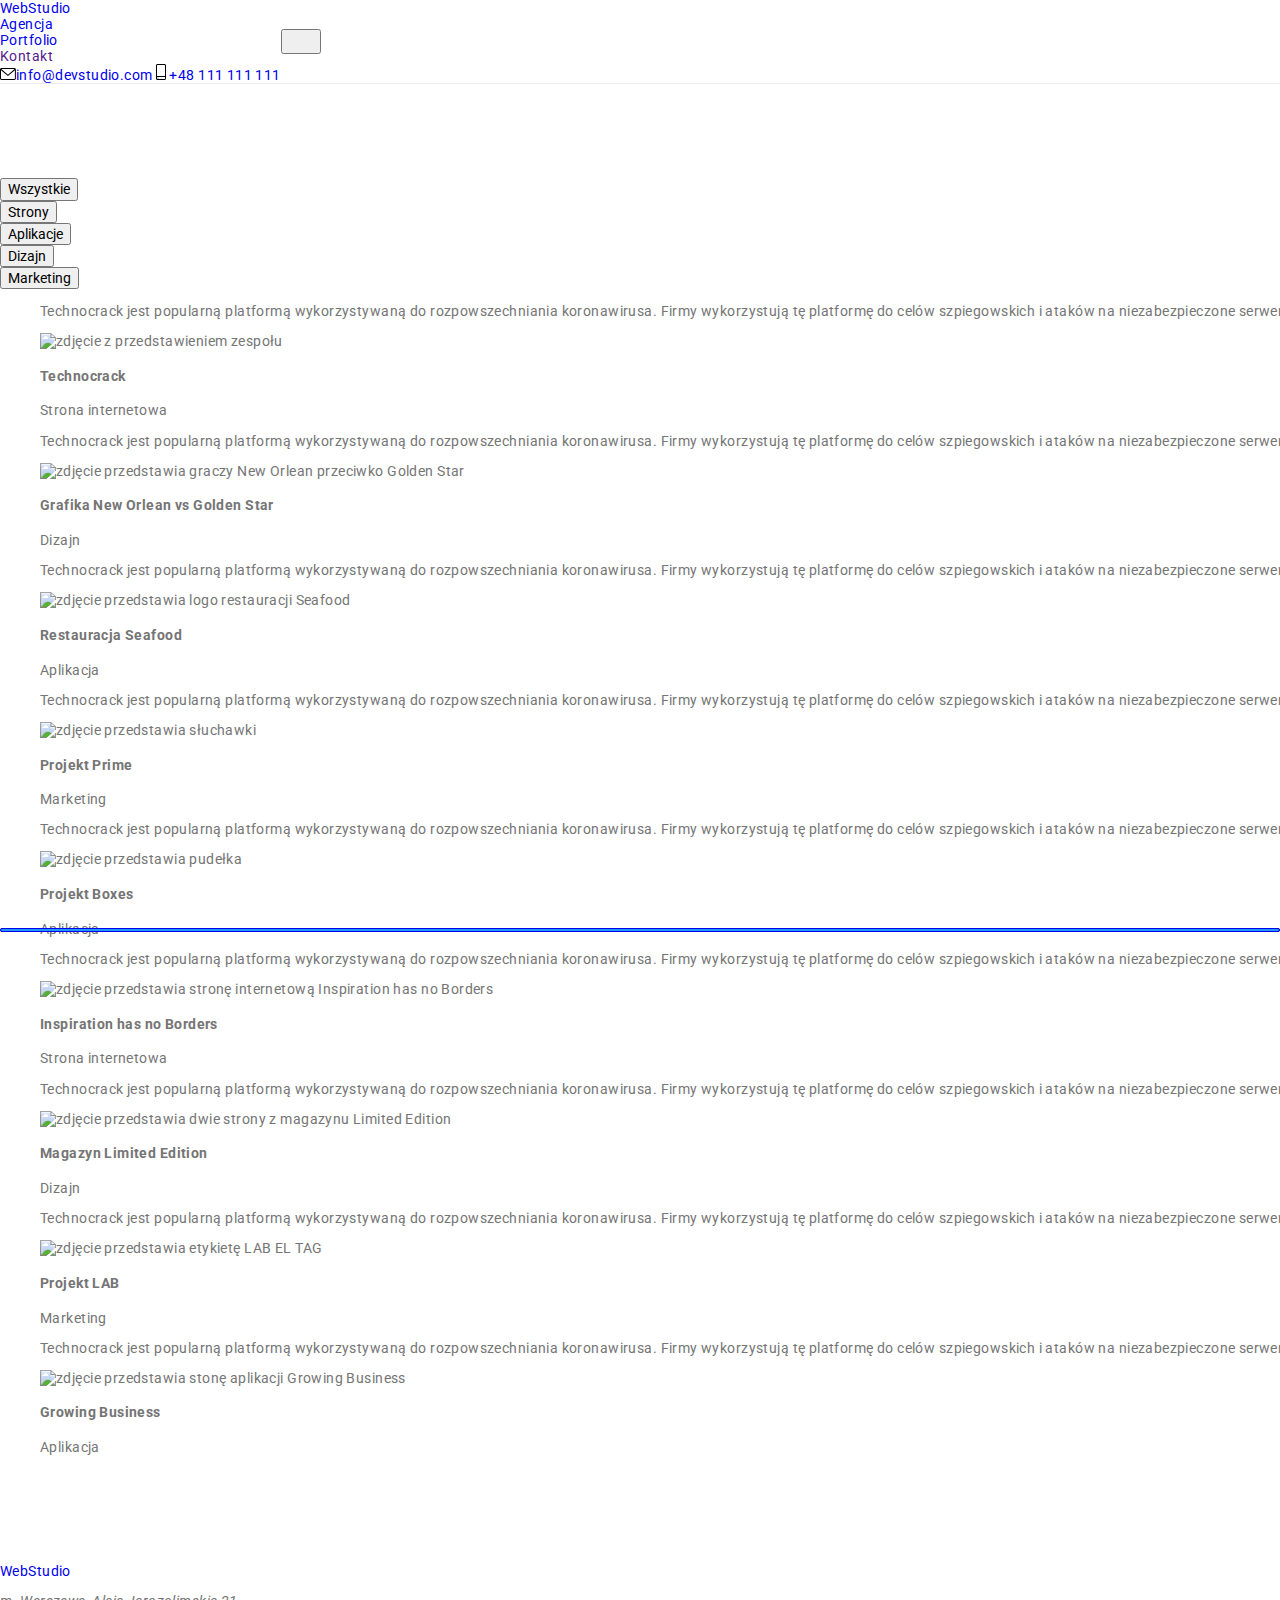
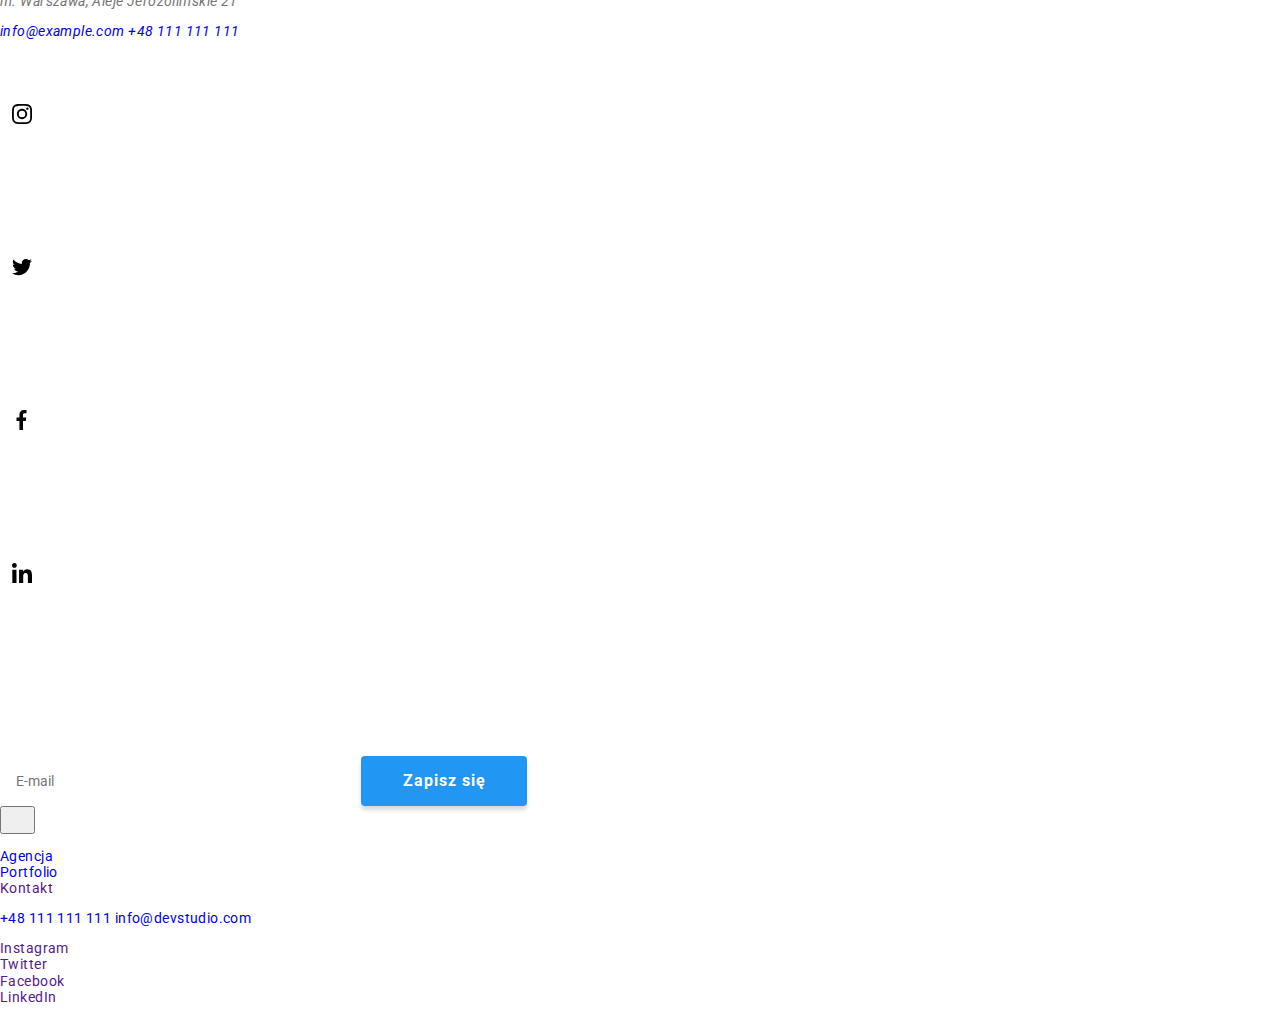
==== commit 967058e2: "last changes" ====
--- a/portfolio.html
+++ b/portfolio.html
@@ -1,244 +1,324 @@
 <!DOCTYPE html>
-<html lang="en">
+<html lang="pl-PL">
 
 <head>
-    <meta charset="UTF-8">
-    <meta http-equiv="X-UA-Compatible" content="IE=edge">
-    <meta name="viewport" content="width=device-width, initial-scale=1.0">
+    <meta charset="UTF-8" />
+    <meta http-equiv="X-UA-Compatible" content="IE=edge" />
+    <meta name="viewport" content="width=device-width, initial-scale=1.0" />
     <title>Portfolio</title>
-    <link href="./css/main.min.css" rel="stylesheet" />
+    <link rel="stylesheet" href="https://cdnjs.cloudflare.com/ajax/libs/modern-normalize/1.1.0/modern-normalize.css">
+    <link rel="stylesheet" href="./css/main.min.css">
     <link
         href="https://fonts.googleapis.com/css2?family=Raleway:wght@700&family=Roboto:wght@400;500;700;900&display=swap"
         rel="stylesheet">
-    <link rel="stylesheet" href="https://cdnjs.cloudflare.com/ajax/libs/modern-normalize/1.1.0/modern-normalize.css"
-        integrity="sha512-Y0MM+V6ymRKN2zStTqzQ227DWhhp4Mzdo6gnlRnuaNCbc+YN/ZH0sBCLTM4M0oSy9c9VKiCvd4Jk44aCLrNS5Q=="
-        crossorigin="anonymous" referrerpolicy="no-referrer" />
+
+
+
 </head>
 
-<body>
-    <main>
-        <header class=" page-header">
-            <div class="container">
-                <div class="header">
-                    <a class="header__logo" href="index.html">Web<span class="header__logo--recolor">Studio</span></a>
-                    <nav>
-                        <ul class="header__list-nav">
-                            <li><a class="header__list-nav--a" href="index.html">Agencja</a></li>
-                            <li><a class="header__list-nav--a header__link" href="portfolio.html">Portfolio</a>
-                            </li>
-                            <li><a class="header__list-nav--a" href="Kontakt.html">Kontakt </a></li>
-                        </ul>
-                    </nav>
-                    <ul class="header__contacts">
-                        <li><a class="header__mail" href="emailto:info@devstudio.com">
-                                <svg class="header__icon" width="16" height="12">
-                                    <use href="./images/icon.svg#icon-envelope"></use>
-                                </svg>
-                                info@devstudio.com
-                            </a></li>
-                        <li><a class="header__phone" href="tel:+48111111111">
-                                <svg width="16" height="12">
-                                    <use xlink:href="./images/icon.svg#icon-smartphone"></use>
-                                </svg>
-                                +48 111 111 111
-                            </a></li>
+<body class="body">
+    <header class="header">
+        <div class="header__container">
+            <a class="link logo" href="./index.html">Web<span class="logo logo--black">Studio</span></a>
+            <div class="menu">
+                <nav>
+                    <ul class="list header__list">
+                        <li class="list__position"><a class="link" href="./index.html"
+                                rel="noopener noreferrer">Agencja</a></li>
+                        <li class="list__position"><a class="link link--active" href="./portfolio.html"
+                                rel="noopener noreferrer">Portfolio</a></li>
+                        <li class="list__position"><a class="link" href="" rel="noopener noreferrer">Kontakt</a></li>
                     </ul>
+                </nav>
+                <div class="header__contact">
+                    <a class="link header__link" href="mailto:info@devstudio.com" rel="noopener noreferrer">
+                        <svg class="icon header__icon-mail" width="16" height="12">
+                            <use xlink:href="./images/icon.svg#icon-envelope">
+                            </use>
+                        </svg>info@devstudio.com</a>
+                    <a class="link header__link" href="tel:+48111111111" rel="noopener noreferrer">
+                        <svg class="icon header__icon-phone icon--phone" width="10" height="16">
+                            <use xlink:href="./images/icon.svg#icon-smartphone">
+                            </use>
+                        </svg>
+                        +48 111 111 111</a>
                 </div>
             </div>
-        </header>
-        <section class="section">
-            <div class="container">
-                <ul class="button__list">
-                    <li><button class="button__secondary" type="button">Wszystkie</button></li>
-                    <li><button class="button__secondary" type="button">Strony</button></li>
-                    <li><button class="button__secondary" type="button">Aplikacje</button></li>
-                    <li><button class="button__secondary" type="button">Dizajn</button></li>
-                    <li><button class="button__secondary" type="button">Marketing</button></li>
-                </ul>
-
-                <ul class="portfolio-grid">
-                    <li class="portfolio-grid--border">
-                        <div class="portfolio-grid__overlay">
-                            <div class="portfolio-grid__layer">
-                                <p class="portfolio-grid__text">
-                                    Technocrack jest popularną platformą wykorzystywaną do
-                                    rozpowszechniania koronawirusa. Firmy wykorzystują tę platformę do celów
-                                    szpiegowskich i ataków na niezabezpieczone serwery konkurencji
-                                </p>
-                            </div>
-                        </div>
-                        <img src="images/portfolio-img-1.jpg" alt="3 pracowników na zdjęciu" width="370" height="294" />
-                        <h4 class="portfolio-grid__heading">Technocrack</h4>
-                        <p class="portfolio-grid__caption">Strona Internetowa</p>
+        </div>
+        <button class="menu-toggle js-open-menu" aria-expanded="false" aria-controls="mobile-menu">
+            <svg width="24" height="16">
+                <use xlink:href="./images/icon.svg#menu_24px"></use>
+            </svg>
+        </button>
+    </header>
+    <main class="section">
+        <div class="section__container section__container--gap">
+            <ul class="list section__list">
+                <li><button class="button-secondary" type="button">Wszystkie</button></li>
+                <li><button class="button-secondary" type="button">Strony</button></li>
+                <li><button class="button-secondary" type="button">Aplikacje</button></li>
+                <li><button class="button-secondary" type="button">Dizajn</button></li>
+                <li><button class="button-secondary" type="button">Marketing</button></li>
+            </ul>
+            <ul class="list list--left">
+                <li class="list__products">
+                    <figure class="img-container-secondary">
+                        <div class="img-container-secondary__overlay">
+                            <div class="img-container-secondary__layer">
+                                <p class="img-container-secondary__text">Technocrack jest popularną platformą
+                                    wykorzystywaną do
+                                    rozpowszechniania koronawirusa. Firmy wykorzystują tę platformę do celów
+                                    szpiegowskich i ataków na niezabezpieczone serwery konkurencji</p>
+                            </div>
+                            <img class="img-container-secondary__image" src="./images/portfolio-img-1@2x.jpg"
+                                alt="zdjęcie z przedstawieniem zespołu">
+                        </div>
+                        <figcaption class="img-container-secondary__caption">
+                            <h4 class="img-container-secondary__heading">Technocrack</h4>
+                            <p class="img-container-secondary__desc">Strona internetowa</p>
+                        </figcaption>
+                    </figure>
+                </li>
+                <li class="list__products">
+                    <figure class="img-container-secondary">
+                        <div class="img-container-secondary__overlay">
+                            <div class="img-container-secondary__layer">
+                                <p class="img-container-secondary__text">Technocrack jest popularną platformą
+                                    wykorzystywaną do
+                                    rozpowszechniania koronawirusa. Firmy wykorzystują tę platformę do celów
+                                    szpiegowskich i ataków na niezabezpieczone serwery konkurencji</p>
+                            </div>
+                            <img class="img-container-secondary__image" src="./images/portfolio-img-2@2x.jpg"
+                                alt="zdjęcie przedstawia graczy New Orlean przeciwko Golden Star">
+                        </div>
+                        <figcaption class="img-container-secondary__caption">
+                            <h4 class="img-container-secondary__heading">Grafika New Orlean vs Golden Star</h4>
+                            <p class="img-container-secondary__desc">Dizajn</p>
+                        </figcaption>
+                    </figure>
+                </li>
+                <li class="list__products">
+                    <figure class="img-container-secondary">
+                        <div class="img-container-secondary__overlay">
+                            <div class="img-container-secondary__layer">
+                                <p class="img-container-secondary__text">Technocrack jest popularną platformą
+                                    wykorzystywaną do
+                                    rozpowszechniania koronawirusa. Firmy wykorzystują tę platformę do celów
+                                    szpiegowskich i ataków na niezabezpieczone serwery konkurencji</p>
+                            </div>
+                            <img class="img-container-secondary__image" src="./images/portfolio-img-3@2x.jpg"
+                                alt="zdjęcie przedstawia logo restauracji Seafood">
+                        </div>
+                        <figcaption class="img-container-secondary__caption">
+                            <h4 class="img-container-secondary__heading">Restauracja Seafood</h4>
+                            <p class="img-container-secondary__desc">Aplikacja</p>
+                        </figcaption>
+                    </figure>
+                </li>
+                <li class="list__products">
+                    <figure class="img-container-secondary">
+                        <div class="img-container-secondary__overlay">
+                            <div class="img-container-secondary__layer">
+                                <p class="img-container-secondary__text">Technocrack jest popularną platformą
+                                    wykorzystywaną do
+                                    rozpowszechniania koronawirusa. Firmy wykorzystują tę platformę do celów
+                                    szpiegowskich i ataków na niezabezpieczone serwery konkurencji</p>
+                            </div>
+                            <img class="img-container-secondary__image" src="./images/portfolio-img-4@2x.jpg"
+                                alt="zdjęcie przedstawia słuchawki">
+                        </div>
+                        <figcaption class="img-container-secondary__caption">
+                            <h4 class="img-container-secondary__heading">Projekt Prime</h4>
+                            <p class="img-container-secondary__desc">Marketing</p>
+                        </figcaption>
+                    </figure>
+                </li>
+                <li class="list__products">
+                    <figure class="img-container-secondary">
+                        <div class="img-container-secondary__overlay">
+                            <div class="img-container-secondary__layer">
+                                <p class="img-container-secondary__text">Technocrack jest popularną platformą
+                                    wykorzystywaną do
+                                    rozpowszechniania koronawirusa. Firmy wykorzystują tę platformę do celów
+                                    szpiegowskich i ataków na niezabezpieczone serwery konkurencji</p>
+                            </div>
+                            <img class="img-container-secondary__image" src="./images/portfolio-img-5@2x.jpg"
+                                alt="zdjęcie przedstawia pudełka">
+                        </div>
+                        <figcaption class="img-container-secondary__caption">
+                            <h4 class="img-container-secondary__heading">Projekt Boxes</h4>
+                            <p class="img-container-secondary__desc">Aplikacja</p>
+                        </figcaption>
+                    </figure>
+                </li>
+                <li class="list__products">
+                    <figure class="img-container-secondary">
+                        <div class="img-container-secondary__overlay">
+                            <div class="img-container-secondary__layer">
+                                <p class="img-container-secondary__text">Technocrack jest popularną platformą
+                                    wykorzystywaną do
+                                    rozpowszechniania koronawirusa. Firmy wykorzystują tę platformę do celów
+                                    szpiegowskich i ataków na niezabezpieczone serwery konkurencji</p>
+                            </div>
+                            <img class="img-container-secondary__image" src="./images/portfolio-img-6@2x.jpg"
+                                alt="zdjęcie przedstawia stronę internetową Inspiration has no Borders">
+                        </div>
+                        <figcaption class="img-container-secondary__caption">
+                            <h4 class="img-container-secondary__heading">Inspiration has no Borders</h4>
+                            <p class="img-container-secondary__desc">Strona internetowa</p>
+                        </figcaption>
+                    </figure>
+                </li>
+                <li class="list__products">
+                    <figure class="img-container-secondary">
+                        <div class="img-container-secondary__overlay">
+                            <div class="img-container-secondary__layer">
+                                <p class="img-container-secondary__text">Technocrack jest popularną platformą
+                                    wykorzystywaną do
+                                    rozpowszechniania koronawirusa. Firmy wykorzystują tę platformę do celów
+                                    szpiegowskich i ataków na niezabezpieczone serwery konkurencji</p>
+                            </div>
+                            <img class="img-container-secondary__image" src="./images/portfolio-img-7@2x.jpg"
+                                alt="zdjęcie przedstawia dwie strony z magazynu Limited Edition">
+                        </div>
+                        <figcaption class="img-container-secondary__caption">
+                            <h4 class="img-container-secondary__heading">Magazyn Limited Edition</h4>
+                            <p class="img-container-secondary__desc">Dizajn</p>
+                        </figcaption>
+                    </figure>
+                </li>
+                <li class="list__products">
+                    <figure class="img-container-secondary">
+                        <div class="img-container-secondary__overlay">
+                            <div class="img-container-secondary__layer">
+                                <p class="img-container-secondary__text">Technocrack jest popularną platformą
+                                    wykorzystywaną do
+                                    rozpowszechniania koronawirusa. Firmy wykorzystują tę platformę do celów
+                                    szpiegowskich i ataków na niezabezpieczone serwery konkurencji</p>
+                            </div>
+                            <img class="img-container-secondary__image" src="./images/portfolio-img-8@2x.jpg"
+                                alt="zdjęcie przedstawia etykietę LAB EL TAG">
+                        </div>
+                        <figcaption class="img-container-secondary__caption">
+                            <h4 class="img-container-secondary__heading">Projekt LAB</h4>
+                            <p class="img-container-secondary__desc">Marketing</p>
+                        </figcaption>
+                    </figure>
+                </li>
+                <li class="list__products">
+                    <figure class="img-container-secondary">
+                        <div class="img-container-secondary__overlay">
+                            <div class="img-container-secondary__layer">
+                                <p class="img-container-secondary__text">Technocrack jest popularną platformą
+                                    wykorzystywaną do
+                                    rozpowszechniania koronawirusa. Firmy wykorzystują tę platformę do celów
+                                    szpiegowskich i ataków na niezabezpieczone serwery konkurencji</p>
+                            </div>
+                            <img class="img-container-secondary__image" src="./images/portfolio-img-9@2x.jpg"
+                                alt="zdjęcie przedstawia stonę aplikacji Growing Business">
+                        </div>
+                        <figcaption class="img-container-secondary__caption">
+                            <h4 class="img-container-secondary__heading">Growing Business</h4>
+                            <p class="img-container-secondary__desc">Aplikacja</p>
+                        </figcaption>
+                    </figure>
+                </li>
+            </ul>
+        </div>
+    </main>
+    <footer class="footer">
+        <div class="footer__container">
+            <div class="footer__contacts">
+                <a class="link logo" href="./index.html">Web<span class="logo logo--white">Studio</span></a>
+                <address class="footer__address">
+                    <p class="footer__location">m. Warszawa, Aleje Jerozolimskie 21</p>
+                    <a class="link footer__link" href="mailto:info@example.com"
+                        rel="noopener noreferrer">info@example.com
+                    </a>
+                    <a class="link footer__link" href="tel:+48111111111" rel="noopener noreferrer">+48 111 111 111
+                    </a>
+                </address>
+            </div>
+            <div class="footer__socials">
+                <h5 class="footer__heading">dołącz do nas</h5>
+                <ul class="list list--gap">
+                    <li>
+                        <a class="link" href="">
+                            <svg class="icon icon--social">
+                                <use width="20" height="20" x="12" y="12" xlink:href="./images/icon.svg#icon-instagram">
+                                </use>
+                            </svg>
+                        </a>
                     </li>
-                    <li class="portfolio-grid--border">
-                        <div class="portfolio-grid__overlay">
-                            <div class="portfolio-grid__layer">
-                                <p class="portfolio-grid__text">
-                                    Technocrack jest popularną platformą wykorzystywaną do
-                                    rozpowszechniania koronawirusa. Firmy wykorzystują tę platformę do celów
-                                    szpiegowskich i ataków na niezabezpieczone serwery konkurencji
-                                </p>
-                            </div>
-                        </div>
-                        <img src="images/portfolio-img-2.jpg" alt="Grafika dwóch koszykarzy" width="370" height="294" />
-                        <h4 class="portfolio-grid__heading">Grafika New Orlean vs Golden Star</h4>
-                        <p class="portfolio-grid__caption">Dizajn</p>
+                    <li>
+                        <a class="link" href="">
+                            <svg class="icon icon--social">
+                                <use width="20" height="20" x="12" y="12" xlink:href="./images/icon.svg#icon-twitter">
+                                </use>
+                            </svg>
+                        </a>
                     </li>
-                    <li class="portfolio-grid--border">
-                        <div class="portfolio-grid__overlay">
-                            <div class="portfolio-grid__layer">
-                                <p class="portfolio-grid__text">
-                                    Technocrack jest popularną platformą wykorzystywaną do
-                                    rozpowszechniania koronawirusa. Firmy wykorzystują tę platformę do celów
-                                    szpiegowskich i ataków na niezabezpieczone serwery konkurencji
-                                </p>
-                            </div>
-                        </div>
-                        <img src="images/portfolio-img-3.jpg" alt="Logo restauracji" width="370" height="294" />
-                        <h4 class="portfolio-grid__heading">Restauracja Seafood</h4>
-                        <p class="portfolio-grid__caption">Aplikacja</p>
+                    <li>
+                        <a class="link" href="">
+                            <svg class="icon icon--social">
+                                <use width="20" height="20" x="12" y="12" xlink:href="./images/icon.svg#icon-facebook">
+                                </use>
+                            </svg>
+                        </a>
                     </li>
-                    <li class="portfolio-grid--border">
-                        <div class="portfolio-grid__overlay">
-                            <div class="portfolio-grid__layer">
-                                <p class="portfolio-grid__text">
-                                    Technocrack jest popularną platformą wykorzystywaną do
-                                    rozpowszechniania koronawirusa. Firmy wykorzystują tę platformę do celów
-                                    szpiegowskich i ataków na niezabezpieczone serwery konkurencji
-                                </p>
-                            </div>
-                        </div>
-                        <img src="images/portfolio-img-4.jpg" alt="Zdjęcie Słuchawek" width="370" height="294" />
-                        <h4 class="portfolio-grid__heading">Projekt Prime</h4>
-                        <p class="portfolio-grid__caption">Marketing</p>
-                    </li>
-                    <li class="portfolio-grid--border">
-                        <div class="portfolio-grid__overlay">
-                            <div class="portfolio-grid__layer">
-                                <p class="portfolio-grid__text">
-                                    Technocrack jest popularną platformą wykorzystywaną do
-                                    rozpowszechniania koronawirusa. Firmy wykorzystują tę platformę do celów
-                                    szpiegowskich i ataków na niezabezpieczone serwery konkurencji
-                                </p>
-                            </div>
-                        </div>
-                        <img src="images/portfolio-img-5.jpg" alt="Dwa pudełka" width="370" height="294" />
-                        <h4 class="portfolio-grid__heading">Projekt Boxes</h4>
-                        <p class="portfolio-grid__caption">Aplikacja</p>
-                    </li>
-                    <li class="portfolio-grid--border">
-                        <div class="portfolio-grid__overlay">
-                            <div class="portfolio-grid__layer">
-                                <p class="portfolio-grid__text">
-                                    Technocrack jest popularną platformą wykorzystywaną do
-                                    rozpowszechniania koronawirusa. Firmy wykorzystują tę platformę do celów
-                                    szpiegowskich i ataków na niezabezpieczone serwery konkurencji
-                                </p>
-                            </div>
-                        </div>
-                        <img src="images/portfolio-img-6.jpg" alt="Monitor komputera" width="370" height="294" />
-                        <h4 class="portfolio-grid__heading">Inspiration has no Borders</h4>
-                        <p class="portfolio-grid__caption">Strona internetowa</p>
-                    </li>
-                    <li class="portfolio-grid--border">
-                        <div class="portfolio-grid__overlay">
-                            <div class="portfolio-grid__layer">
-                                <p class="portfolio-grid__text">
-                                    Technocrack jest popularną platformą wykorzystywaną do
-                                    rozpowszechniania koronawirusa. Firmy wykorzystują tę platformę do celów
-                                    szpiegowskich i ataków na niezabezpieczone serwery konkurencji
-                                </p>
-                            </div>
-                        </div>
-                        <img src="images/portfolio-img-7.jpg" alt="Otwarta książka" width="370" height="294" />
-                        <h4 class="portfolio-grid__heading">Magazyn Limited Edition</h4>
-                        <p class="portfolio-grid__caption">Dizajn</p>
-                    </li>
-                    <li class="portfolio-grid--border">
-                        <div class="portfolio-grid__overlay">
-                            <div class="portfolio-grid__layer">
-                                <p class="portfolio-grid__text">
-                                    Technocrack jest popularną platformą wykorzystywaną do
-                                    rozpowszechniania koronawirusa. Firmy wykorzystują tę platformę do celów
-                                    szpiegowskich i ataków na niezabezpieczone serwery konkurencji
-                                </p>
-                            </div>
-                        </div>
-                        <img src="images/portfolio-img-8.jpg" alt="Zawieszka" width="370" height="294" />
-                        <h4 class="portfolio-grid__heading">Projekt LAB</h4>
-                        <p class="portfolio-grid__caption">Marketing</p>
-                    </li>
-                    <li class="portfolio-grid--border">
-                        <div class="portfolio-grid__overlay">
-                            <div class="portfolio-grid__layer">
-                                <p class="portfolio-grid__text">
-                                    Technocrack jest popularną platformą wykorzystywaną do
-                                    rozpowszechniania koronawirusa. Firmy wykorzystują tę platformę do celów
-                                    szpiegowskich i ataków na niezabezpieczone serwery konkurencji
-                                </p>
-                            </div>
-                        </div>
-                        <img src="images/portfolio-img-9.jpg" alt="Programista piszący na laptopie" width="370"
-                            height="294" />
-                        <h4 class="portfolio-grid__heading">Growing Business</h4>
-                        <p class="portfolio-grid__caption">Aplikacja</p>
+                    <li>
+                        <a class="link" href="">
+                            <svg class="icon icon--social">
+                                <use width="20" height="20" x="12" y="12" xlink:href="./images/icon.svg#icon-linkedin">
+                                </use>
+                            </svg>
+                        </a>
                     </li>
                 </ul>
             </div>
-        </section>
-    </main>
-    <footer class="footer--background-color">
-        <div class="container container__footer">
             <div>
-                <a class="footer__logo" href="./index.html">Web<span class="footer__logo--recolor">Studio</span></a>
-                <address class="footer__adress-details">
-                    m. Warszawa, Aleje Jerozolimskie 21
-                    <a class="footer__mail footer__mail--underline" href="mailto:info@example.com">info@example.com</a>
-                    <a class="footer__phone" href="tel:+48111111111">+48 111 111 111</a>
-                </address>
-            </div>
-            <div class="footer__box-socials">
-                <h2 class="footer__social-heading">Dołącz do nas</h2>
-                <div class="footer__box-socials--position">
-                    <a class="icon__social-footer" href="./index.html">
-                        <svg class="icon__social-footer">
-                            <use xlink:href="./images/icon.svg#icon-instagram" width="20" height="20" x="12" y="12">
-                            </use>
+                <h5 class="footer__heading">Zapisz się do newslettera</h5>
+                <form class="footer__form">
+                    <input class="footer__input" type="email" name="subscribe-email" placeholder="E-mail">
+                    <button class="button button--color-main button--left" type="submit" name="subscribe">Zapisz się
+                        <svg class="icon-send">
+                            <use width="24" height="24" x="0" y="0" xlink:href="./images/icon.svg#icon-send"></use>
                         </svg>
-                    </a>
-                    <a class="icon__social-footer" href="./index.html">
-                        <svg class="icon__social-footer">
-                            <use xlink:href="./images/icon.svg#icon-twitter" width="20" height="20" x="12" y="12"></use>
-                        </svg>
-                    </a>
-                    <a class="icon__social-footer" href="./index.html">
-                        <svg class="icon__social-footer">
-                            <use xlink:href="./images/icon.svg#icon-facebook" width="20" height="20" x="12" y="12">
-                            </use>
-                        </svg>
-                    </a>
-                    <a class="icon__social-footer" href="./index.html">
-                        <svg class="icon__social-footer">
-                            <use xlink:href="./images/icon.svg#icon-linkedin" width="20" height="20" x="12" y="12">
-                            </use>
-                        </svg>
-                    </a>
-                </div>
-
-            </div>
-            <div>
-                <h4 class="footer__heading">Zapisz się do newslettera</h4>
-                <input type="email" class="footer__input" placeholder="E-mail">
-                <button type="submit" class="button__newsletter">Zapisz się
-                    <svg class="icon-send">
-                        <use xlink:href="./images/icon.svg#icon-sign-in" width="24" height="24" x="20" y="0">
-                        </use>
-                    </svg>
-                </button>
+                    </button>
+                </form>
             </div>
         </div>
     </footer>
+    <div class="menu-container js-menu-container" id="mobile-menu">
+        <button class="menu-toggle menu-toggle--close js-close-menu">
+            <svg width="18.7" height="18.7">
+                <use xlink:href="./images/icon.svg#close"></use>
+            </svg>
+        </button>
+        <ul class="mobile-menu">
+            <li class="mobile-menu__item"><a href="./index.html" rel="noopener noreferrer"
+                    class="mobile-menu__link link">Agencja</a></li>
+            <li class="mobile-menu__item"><a href="./portfolio.html" rel="noopener noreferrer"
+                    class="mobile-menu__link link mobile-menu__link--active">Portfolio</a></li>
+            <li class="mobile-menu__item"><a href="" class="mobile-menu__link link">Kontakt</a></li>
+        </ul>
+        <div class="mobile-address">
+            <a class="mobile-address__phone link" href="tel:+48111111111" rel="noopener noreferrer">+48 111 111 111</a>
+            <a class="mobile-address__mail link" href="mailto:info@devstudio.com"
+                rel="noopener noreferrer">info@devstudio.com</a>
+
+        </div>
+        <ul class="mobile-socials">
+            <li class="mobile-socials__item"><a class="mobile-socials__link link" href="">Instagram</a></li>
+            <li class="mobile-socials__item"><a class="mobile-socials__link link" href="">Twitter</a></li>
+            <li class="mobile-socials__item"><a class="mobile-socials__link link" href="">Facebook</a></li>
+            <li class="mobile-socials__item"><a class="mobile-socials__link link" href="">LinkedIn</a></li>
+        </ul>
+    </div>
+    <script defer src="https://cdnjs.cloudflare.com/ajax/libs/body-scroll-lock/3.1.5/bodyScrollLock.min.js"
+        integrity="sha512-HowizSDbQl7UPEAsPnvJHlQsnBmU2YMrv7KkTBulTLEGz9chfBoWYyZJL+MUO6p/yBuuMO/8jI7O29YRZ2uBlA=="
+        crossorigin="anonymous"></script>
+    <script defer src="./js/mobile-menu.js"></script>
 </body>
 
 </html>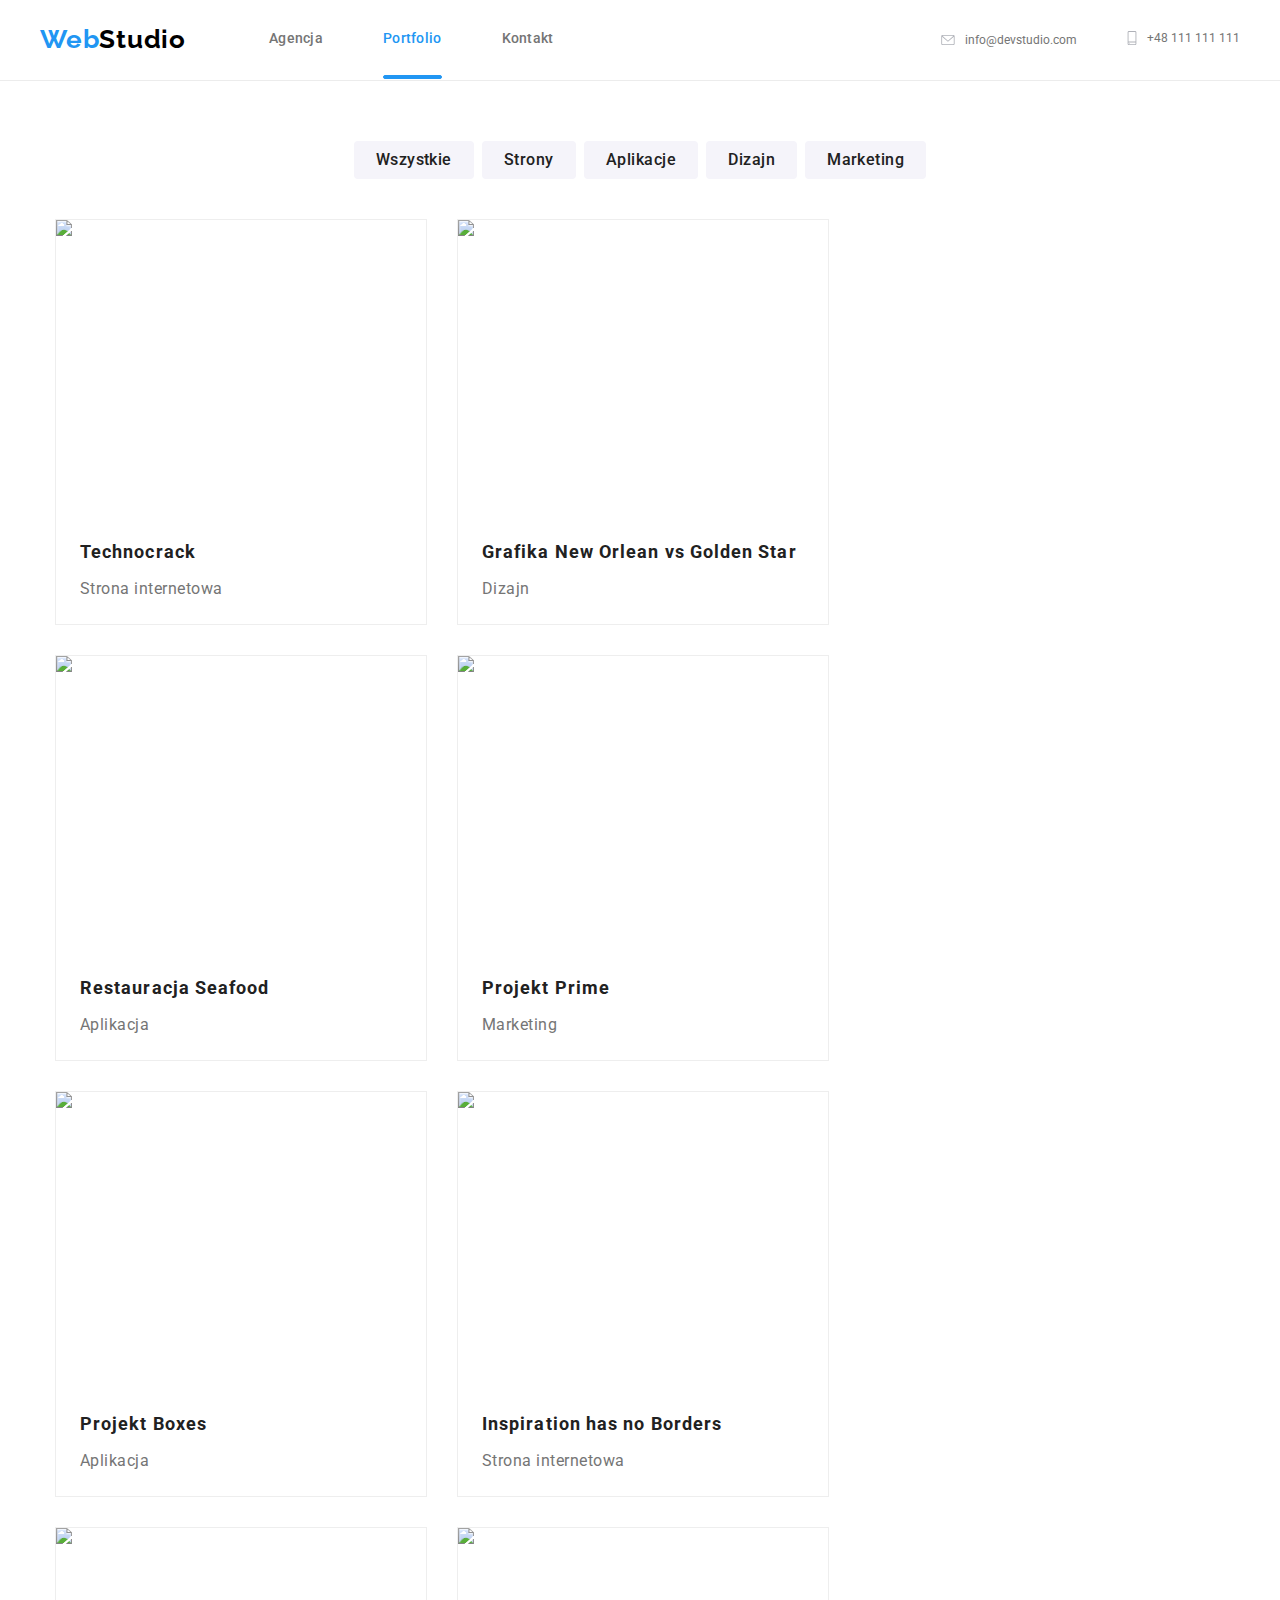
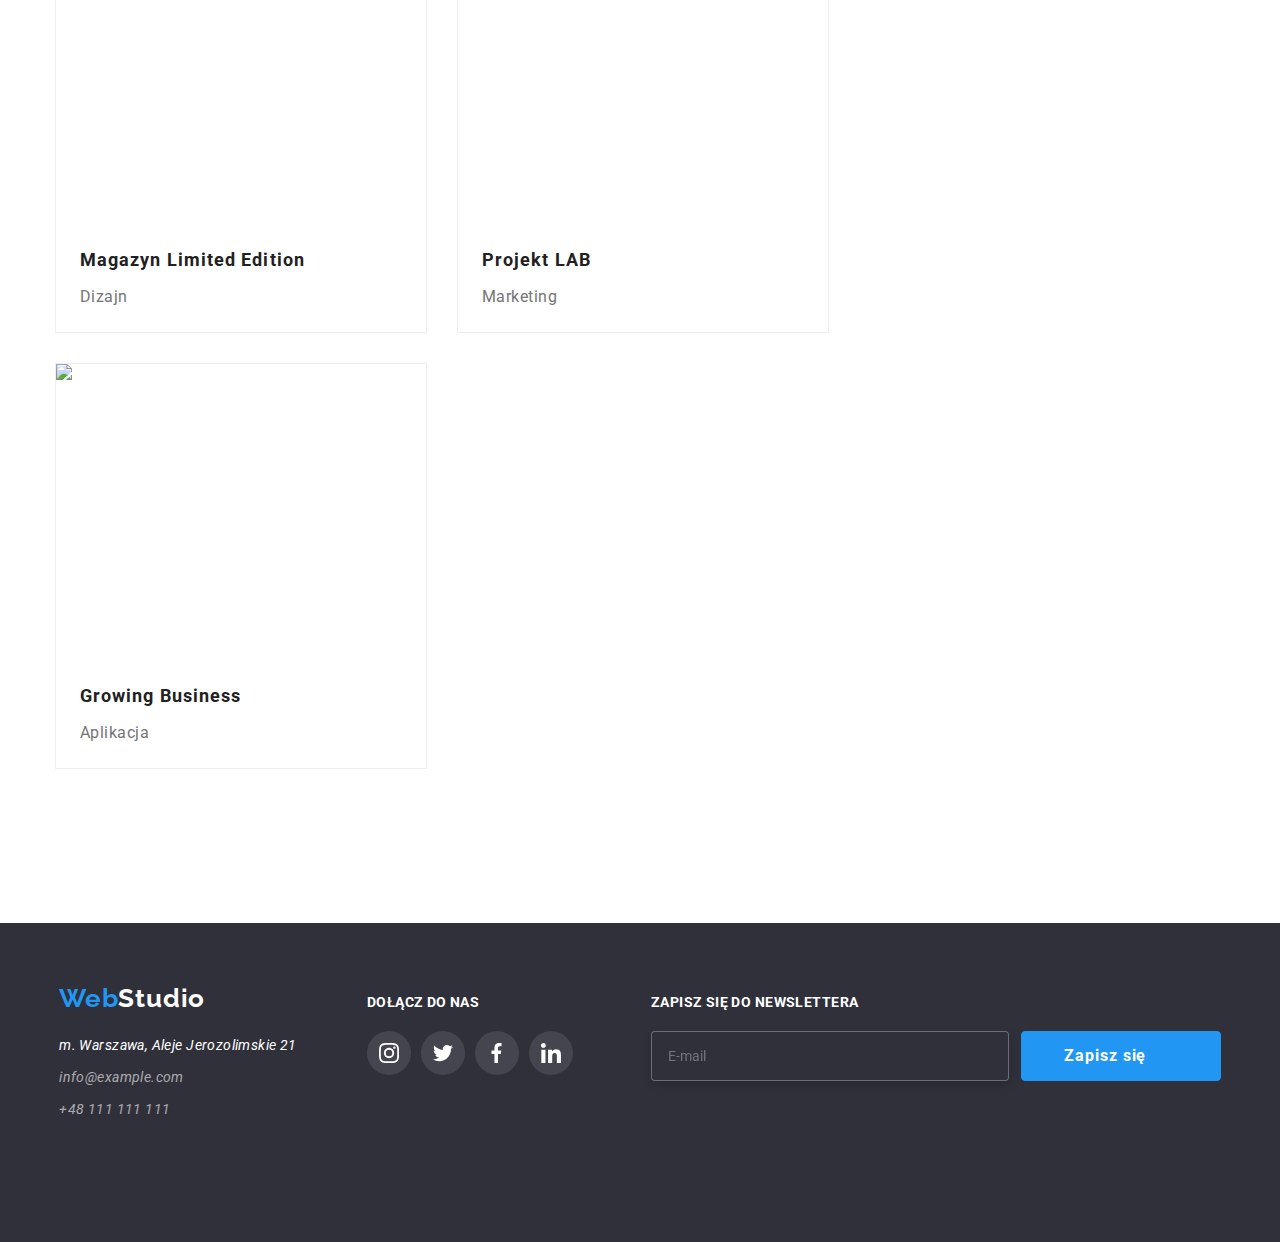
==== commit 056d18f8: "changes" ====
--- a/portfolio.html
+++ b/portfolio.html
@@ -2,17 +2,23 @@
 <html lang="pl-PL">
 
 <head>
-    <meta charset="UTF-8" />
-    <meta http-equiv="X-UA-Compatible" content="IE=edge" />
-    <meta name="viewport" content="width=device-width, initial-scale=1.0" />
-    <title>Portfolio</title>
-    <link rel="stylesheet" href="https://cdnjs.cloudflare.com/ajax/libs/modern-normalize/1.1.0/modern-normalize.css">
-    <link rel="stylesheet" href="./css/main.min.css">
+    <meta charset="UTF-8">
+    <meta http-equiv="X-UA-Compatible" content="IE=edge">
+    <meta name="viewport" content="width=device-width, initial-scale=1.0">
+    <link rel="preconnect" href="https://fonts.googleapis.com">
+    <link rel="preconnect" href="https://fonts.gstatic.com" crossorigin>
     <link
         href="https://fonts.googleapis.com/css2?family=Raleway:wght@700&family=Roboto:wght@400;500;700;900&display=swap"
         rel="stylesheet">
 
-
+    <link rel="stylesheet" href="https://cdnjs.cloudflare.com/ajax/libs/modern-normalize/1.1.0/modern-normalize.css"
+        integrity="sha512-Y0MM+V6ymRKN2zStTqzQ227DWhhp4Mzdo6gnlRnuaNCbc+YN/ZH0sBCLTM4M0oSy9c9VKiCvd4Jk44aCLrNS5Q=="
+        crossorigin="anonymous" referrerpolicy="no-referrer" />
+
+    <!-- <link rel="stylesheet" href="./css/styles.css"> -->
+    <link rel="stylesheet" href="./css/main.min.css">
+
+    <title>Portfolio</title>
 
 </head>
 
@@ -32,7 +38,7 @@
                 </nav>
                 <div class="header__contact">
                     <a class="link header__link" href="mailto:info@devstudio.com" rel="noopener noreferrer">
-                        <svg class="icon header__icon-mail" width="16" height="12">
+                        <svg class="icon header__icon-mail">
                             <use xlink:href="./images/icon.svg#icon-envelope">
                             </use>
                         </svg>info@devstudio.com</a>
--- a/css/main.min.css
+++ b/css/main.min.css
@@ -1 +1,1166 @@
-.backdrop{position:fixed;left:0;top:0;width:100%;height:100%;background-color:rgba(0,0,0,.1);-webkit-transition:opacity 1000ms ease-in-out,visibility 1000ms ease-in-out;transition:opacity 1000ms ease-in-out,visibility 1000ms ease-in-out;opacity:1;visibility:visible}.backdrop__modal{position:absolute;top:50%;left:50%;-webkit-transform:translate(-50%, -50%);transform:translate(-50%, -50%);width:528px;height:581px;background-color:var(--white);display:-webkit-box;display:-ms-flexbox;display:flex;font-size:12px;-webkit-box-align:center;-ms-flex-align:center;align-items:center;-webkit-box-orient:vertical;-webkit-box-direction:normal;-ms-flex-direction:column;flex-direction:column}.is-hidden{opacity:0;visibility:hidden;pointer-events:none}:root{--grey: #757575;--black: #212121;--background: #2f303a;--hover-focus: #2196f3;--white: #ffffff;--button: #f5f4fa;--border-portfolio: #eeeeee;--social-links-icon: #afb1b8;--WhiteTransparent: #ffffff99;--BackgroundFootter: #ffffff1a;--BorderColor: #ececec;--BackgroundColorWhatWeDo: #2f303acc;--IconFotter: rgba(255, 255, 255, 0.1)}body{font-family:"Roboto","Raleway",sans-serif;color:var(--grey);background-color:var(--white);font-size:14px;letter-spacing:.03em;margin:0;padding:0;width:1600px;font-weight:400}a{text-decoration:none}ul{padding:0}.container{width:1200px;margin:0 auto}.container__footer{display:-webkit-box;display:-ms-flexbox;display:flex;-webkit-box-align:start;-ms-flex-align:start;align-items:flex-start;-webkit-box-orient:horizontal;-webkit-box-direction:normal;-ms-flex-direction:row;flex-direction:row;gap:70px;padding:55.5px 0}.section{padding:94px 0}.section__heading{font-weight:700;font-size:36px;line-height:1.72;text-align:center;color:var(--black);margin:0 auto;margin-bottom:60px}.section__background{background-color:var(--button);-webkit-box-shadow:#000 20%;box-shadow:#000 20%}.section__heading-two{font-size:36px;font-weight:700;line-height:1.17;text-align:center;color:var(--black);margin:0;margin-bottom:50px}.section__heading-three{color:var(--black);text-align:center;margin-top:0;margin-bottom:50px;font-size:36px;font-weight:700;line-height:1.17}.section-top{display:-webkit-box;display:-ms-flexbox;display:flex;-webkit-box-orient:vertical;-webkit-box-direction:normal;-ms-flex-direction:column;flex-direction:column;-webkit-box-align:center;-ms-flex-align:center;align-items:center;-webkit-box-pack:center;-ms-flex-pack:center;justify-content:center;gap:30px;padding:200px 0}.section-top__layout{font-weight:900;font-size:44px;line-height:1.36;letter-spacing:.06em;text-align:center;text-transform:uppercase;margin:0;color:#fff}.page-header{border-bottom:1px solid #ececec}.header{display:-webkit-box;display:-ms-flexbox;display:flex;-webkit-box-align:center;-ms-flex-align:center;align-items:center;border-bottom:solid 1px var(--BorderColor)}.header__logo{font-family:"Raleway";font-weight:700;font-size:26px;line-height:1.19;color:var(--hover-focus);padding:24px 0 24px;letter-spacing:.03em;text-decoration:none;margin:0}.header__logo--recolor{color:var(--black)}.header__list-nav{display:-webkit-box;display:-ms-flexbox;display:flex;margin:0;gap:46px;list-style:none;padding:32px 0 31px 93px}.header__list-nav--a{position:relative;color:var(--black);font-weight:500;font-size:14px;line-height:1.14;letter-spacing:.02em;text-decoration:none;-webkit-transition:color 250ms cubic-bezier(0.4, 0, 0.2, 1);transition:color 250ms cubic-bezier(0.4, 0, 0.2, 1)}.header__list-nav--a:focus,.header__list-nav--a:hover{color:var(--hover-focus)}.header__list-nav--a:hover,.header__list-nav--a:focus{fill:var(--hover-focus);-webkit-transition:fill 250ms cubic-bezier(0.4, 0, 0.2, 1);transition:fill 250ms cubic-bezier(0.4, 0, 0.2, 1)}.header__list-menu{position:relative}.header__link::after{position:absolute;content:"";background:var(--hover-focus);border-radius:2px;border:1px solid;height:4px;bottom:0;left:0;width:100%;-webkit-transform:translateY(32px);transform:translateY(32px)}.header__contacts{display:-webkit-box;display:-ms-flexbox;display:flex;gap:30px;margin-left:345px;-webkit-box-align:center;-ms-flex-align:center;align-items:center;-webkit-box-pack:center;-ms-flex-pack:center;justify-content:center;list-style:none}.header__mail{display:-webkit-box;display:-ms-flexbox;display:flex;-webkit-box-align:center;-ms-flex-align:center;align-items:center;-webkit-box-pack:center;-ms-flex-pack:center;justify-content:center;fill:var(--grey);color:var(--grey)}.header__mail:hover,.header__mail:focus{color:var(--hover-focus);fill:var(--hover-focus);-webkit-transition:.2s;transition:.2s;-webkit-transition:background-color 250ms cubic-bezier(0.4, 0, 0.2, 1);transition:background-color 250ms cubic-bezier(0.4, 0, 0.2, 1)}.header__phone{display:-webkit-box;display:-ms-flexbox;display:flex;-webkit-box-align:center;-ms-flex-align:center;align-items:center;-webkit-box-pack:center;-ms-flex-pack:center;justify-content:center;fill:var(--grey);color:var(--grey)}.header__phone:hover,.header__phone:focus{color:var(--hover-focus);fill:var(--hover-focus);-webkit-transition:.2s;transition:.2s;-webkit-transition:background-color 250ms cubic-bezier(0.4, 0, 0.2, 1);transition:background-color 250ms cubic-bezier(0.4, 0, 0.2, 1)}.header__icon{margin-right:5px}.footer__logo{font-family:"Raleway";font-weight:700;font-size:26px;line-height:1.19;color:var(--hover-focus);padding:24px 0 24px;letter-spacing:.03em;text-decoration:none;margin:0}.footer__logo--recolor{color:var(--white);margin-right:100px}.footer__mail{font-style:normal;font-weight:400;font-size:14px;line-height:24px;letter-spacing:.03em;color:var(--WhiteTransparent)}.footer__mail:hover,.footer__mail:focus{color:var(--hover-focus);-webkit-transition:0,4s;transition:0,4s;-webkit-transition:color 250ms cubic-bezier(0.4, 0, 0.2, 1);transition:color 250ms cubic-bezier(0.4, 0, 0.2, 1);text-decoration:underline}.footer__phone{font-style:normal;font-weight:400;font-size:14px;line-height:24px;letter-spacing:.03em;color:var(--WhiteTransparent)}.footer__phone:hover,.footer__phone:focus{color:var(--hover-focus);-webkit-transition:0,4s;transition:0,4s;-webkit-transition:color 250ms cubic-bezier(0.4, 0, 0.2, 1);transition:color 250ms cubic-bezier(0.4, 0, 0.2, 1)}.footer__box-socials{margin-top:12px}.footer__box-socials--position{display:-webkit-box;display:-ms-flexbox;display:flex;-webkit-box-pack:center;-ms-flex-pack:center;justify-content:center;-webkit-box-align:center;-ms-flex-align:center;align-items:center;gap:10px}.footer__input{height:50px;width:358px;padding:15px;border-radius:4px;background-color:rgba(0,0,0,0);border:1px solid rgba(255,255,255,.3);-webkit-transition:.2s;transition:.2s}.footer__input:hover,.footer__input:active,.footer__input:focus{border:1px solid var(--hover-focus);-webkit-box-shadow:none;box-shadow:none;outline:none;color:var(--white);-webkit-transition:.2s;transition:.2s}.footer__heading{font-weight:700;text-transform:uppercase;color:var(--white);position:relative}.footer__social-heading{font-weight:700;font-size:14px;line-height:16px;letter-spacing:.03em;text-transform:uppercase;text-align:start;color:var(--button);margin-bottom:20px}.footer--background-color{background:var(--background)}.footer__adress-details{font-style:normal;font-size:14px;line-height:24px;letter-spacing:.03em;color:var(--white);padding-top:20px;display:-webkit-box;display:-ms-flexbox;display:flex;-webkit-box-orient:vertical;-webkit-box-direction:normal;-ms-flex-direction:column;flex-direction:column;-webkit-box-align:start;-ms-flex-align:start;align-items:flex-start;gap:9px}.name-person{font-size:16px;font-weight:500;line-height:1.1875;letter-spacing:.03em;color:var(--black);text-align:center;margin:0;margin-bottom:10px;padding:30px 99px 10px}.profession{font-size:16px;font-weight:400;line-height:1.1875px;letter-spacing:.03em;text-align:center;margin:0 auto;padding-bottom:30px}.social-row{display:block;-webkit-box-pack:center;-ms-flex-pack:center;justify-content:center;padding-bottom:30px}.portfolio-grid{display:-webkit-box;display:-ms-flexbox;display:flex;gap:30px;-ms-flex-wrap:wrap;flex-wrap:wrap;margin:0px;list-style:none;padding:94px 0}.portfolio-grid--border{border-bottom:1px solid var(--border-portfolio);margin:0;margin-block:0;-webkit-transition:-webkit-box-shadow 250ms cubic-bezier(0.4, 0, 0.2, 1);transition:-webkit-box-shadow 250ms cubic-bezier(0.4, 0, 0.2, 1);transition:box-shadow 250ms cubic-bezier(0.4, 0, 0.2, 1);transition:box-shadow 250ms cubic-bezier(0.4, 0, 0.2, 1), -webkit-box-shadow 250ms cubic-bezier(0.4, 0, 0.2, 1);cursor:pointer}.portfolio-grid--border:hover{cursor:pointer;border:1px solid var(--border-portfolio);-webkit-box-shadow:0px 1px 1px rgba(0,0,0,.12),0px 4px 4px rgba(0,0,0,.06),1px 4px 6px rgba(0,0,0,.16);box-shadow:0px 1px 1px rgba(0,0,0,.12),0px 4px 4px rgba(0,0,0,.06),1px 4px 6px rgba(0,0,0,.16)}.portfolio-grid__overlay{position:absolute;width:372px;height:294px;overflow:hidden}.portfolio-grid__layer{position:absolute;top:0;left:0;width:100%;height:100%;background-color:rgba(33,150,243,.9);-webkit-transform:translateY(100%);transform:translateY(100%);-webkit-transition:-webkit-transform 250ms cubic-bezier(0.4, 0, 0.2, 1);transition:-webkit-transform 250ms cubic-bezier(0.4, 0, 0.2, 1);transition:transform 250ms cubic-bezier(0.4, 0, 0.2, 1);transition:transform 250ms cubic-bezier(0.4, 0, 0.2, 1), -webkit-transform 250ms cubic-bezier(0.4, 0, 0.2, 1)}.portfolio-grid__text{font-size:18px;line-height:1.56;letter-spacing:.03em;color:var(--white);text-align:start;padding:49px 45px 49px 24px;margin:0}.portfolio-grid--border:hover .portfolio-grid__layer{-webkit-transform:translateY(0);transform:translateY(0);-webkit-transition:-webkit-transform 250ms cubic-bezier(0.4, 0, 0.2, 1);transition:-webkit-transform 250ms cubic-bezier(0.4, 0, 0.2, 1);transition:transform 250ms cubic-bezier(0.4, 0, 0.2, 1);transition:transform 250ms cubic-bezier(0.4, 0, 0.2, 1), -webkit-transform 250ms cubic-bezier(0.4, 0, 0.2, 1)}.portfolio-grid__heading{font-size:18px;font-weight:700;line-height:2;letter-spacing:.06em;text-align:left;color:var(--black);margin:0px;padding:20px 20px 4px}.portfolio-grid__caption{font-size:16px;line-height:1.875;color:var(--grey);margin:0px;padding:0 20px 20px}.form__header{font-weight:700;font-size:20px;line-height:2.3px;color:var(--black)}.form__input{display:block;padding:0 0 0 30px;margin:3px 0 10px 0;height:40px;width:448px;border-radius:4px;border:1px solid rgba(33,33,33,.2);-webkit-transition:250ms cubic-bezier(0.4, 0, 0.2, 1);transition:250ms cubic-bezier(0.4, 0, 0.2, 1)}.form__icon{position:absolute;height:20px;width:20px}.form__icon--position1{top:126px;left:52px}.form__icon--position2{top:192px;left:52px}.form__icon--position3{top:258px;left:51px}.form__comment{height:120px;width:448px;padding:12px 16px;border-radius:4px;resize:none;-webkit-transition:250ms cubic-bezier(0.4, 0, 0.2, 1);transition:250ms cubic-bezier(0.4, 0, 0.2, 1)}.form__checkmark-icon{position:absolute;width:11px;height:8px;left:47px;top:462px;z-index:999;fill:var(--white);cursor:pointer}.form__terms-and-conditions{font-size:14px;padding:15px 0 20px 0}.form__terms-and-conditions input{position:absolute;opacity:0;height:0;width:0}.form__terms-and-conditions input:checked~.form__checkmark{background-color:var(--hover-focus);border:none}.form__checkmark{position:absolute;cursor:pointer;height:15px;width:16px;top:458px;left:45px;border-radius:2px;background-color:var(--white);border:var(--black) 2px solid}.form__link{color:var(--hover-focus);text-decoration:underline}.form__link:hover{color:var(--grey);text-decoration:none}.form__comment::-webkit-input-placeholder{color:rgba(117,117,117,.658)}.form__comment::-moz-placeholder{color:rgba(117,117,117,.658)}.form__comment:-ms-input-placeholder{color:rgba(117,117,117,.658)}.form__comment::-ms-input-placeholder{color:rgba(117,117,117,.658)}.form__comment::placeholder{color:rgba(117,117,117,.658)}.form__comment::-webkit-input-placeholder:hover, .form__comment::-webkit-input-placeholder:focus, .form__comment::-webkit-input-placeholder:active{border:var(--hover-focus) 1px solid;-webkit-box-shadow:none;box-shadow:none;outline:none}.form__comment::-moz-placeholder:hover, .form__comment::-moz-placeholder:focus, .form__comment::-moz-placeholder:active{border:var(--hover-focus) 1px solid;box-shadow:none;outline:none}.form__comment:-ms-input-placeholder:hover, .form__comment:-ms-input-placeholder:focus, .form__comment:-ms-input-placeholder:active{border:var(--hover-focus) 1px solid;box-shadow:none;outline:none}.form__comment::-ms-input-placeholder:hover, .form__comment::-ms-input-placeholder:focus, .form__comment::-ms-input-placeholder:active{border:var(--hover-focus) 1px solid;box-shadow:none;outline:none}.form__comment::placeholder:hover,.form__comment::placeholder:focus,.form__comment::placeholder:active{border:var(--hover-focus) 1px solid;-webkit-box-shadow:none;box-shadow:none;outline:none}.form__label:hover>.form__input,.form__label:focus>.form__input{border:var(--hover-focus) 1px solid;-webkit-box-shadow:none;box-shadow:none;outline:none}.form__label:hover>.form__icon,.form__label:focus>.form__icon{fill:var(--hover-focus)}.image__background{background:rgba(47,48,58,.4) url(../images/img.bg.jpg);background-repeat:no-repeat;margin:0 auto;max-width:1600px}.image__whatwedo{display:-webkit-box;display:-ms-flexbox;display:flex;gap:30px;list-style:none;-webkit-box-pack:center;-ms-flex-pack:center;justify-content:center;margin:0;padding:0 15px 102px}.image__whatwedo--item{background-color:var(--white);-webkit-box-shadow:0px 1px 3px rgba(0,0,0,.12),0px 1px 1px rgba(0,0,0,.14),0px 2px 1px rgba(0,0,0,.2);box-shadow:0px 1px 3px rgba(0,0,0,.12),0px 1px 1px rgba(0,0,0,.14),0px 2px 1px rgba(0,0,0,.2);border-radius:0px 0px 4px 4px}.image__relative{position:relative}.image__absolute{position:absolute;font-weight:700;font-size:14px;line-height:1.142857143;text-align:center;letter-spacing:.03em;text-transform:uppercase;padding:27px 0px;background:var(--BackgroundColorWhatWeDo);color:var(--white);bottom:-10px;width:100%}.button,.button__form{background:var(--hover-focus);color:var(--white);background:var(--hover-focus);border-radius:4px;border-style:none;font-weight:700;font-size:16px;line-height:30px;letter-spacing:.06em;padding:10px 41px 10px 42px;-webkit-box-shadow:0px 4px 4px rgba(0,0,0,.15);box-shadow:0px 4px 4px rgba(0,0,0,.15);-webkit-transition:.2s;transition:.2s;cursor:pointer}.button__secondary{background-color:var(--button);font-weight:500;font-size:16px;cursor:pointer;border-width:0;height:38px;line-height:1.625;border-radius:3px;padding:6px 22px;font-family:"Roboto";-webkit-transition-property:color,background-color,-webkit-box-shadow;transition-property:color,background-color,-webkit-box-shadow;transition-property:color,background-color,box-shadow;transition-property:color,background-color,box-shadow,-webkit-box-shadow;-webkit-transition-duration:250ms;transition-duration:250ms;-webkit-transition-timing-function:cubic-bezier(0.4, 0, 0.2, 1);transition-timing-function:cubic-bezier(0.4, 0, 0.2, 1)}.button__secondary:hover,.button__secondary:focus{-webkit-box-shadow:0px 3px 1px rgba(0,0,0,.1),0px 1px 2px rgba(0,0,0,.08),0px 2px 2px rgba(0,0,0,.12);box-shadow:0px 3px 1px rgba(0,0,0,.1),0px 1px 2px rgba(0,0,0,.08),0px 2px 2px rgba(0,0,0,.12);background-color:var(--hover-focus);color:var(--white)}.button__list{display:-webkit-box;display:-ms-flexbox;display:flex;list-style:none;gap:8px;margin:0;padding:0 310px}.button-close{position:absolute;top:8px;right:8px;width:30px;height:30px;background-color:var(--white);border:1px solid rgba(0,0,0,.1);border-radius:50%;cursor:pointer}.button__newsletter{background-color:var(--hover-focus);border-radius:4px;border-style:none;padding-right:42px;width:200px;height:50px;color:var(--white);cursor:pointer;font-size:16px;font-weight:700;font-family:"Roboto";-webkit-transition:.2s;transition:.2s}.button__newsletter:hover{-webkit-transition:.3s;transition:.3s;border:1px solid rgba(255,255,255,.3);background-color:var(--IconFotter)}.button__newsletter:active{border:1px solid var(--hover-focus);-webkit-box-shadow:none;box-shadow:none}.list__icon{display:-webkit-box;display:-ms-flexbox;display:flex;list-style:none;gap:30px;-webkit-box-pack:center;-ms-flex-pack:center;justify-content:center;margin:0}.list__icon--background{background:var(--button);padding:25px 102px}.list__heading{font-weight:700;font-size:14px;line-height:1.72;color:var(--black);letter-spacing:.03em}.list__description{font-weight:400;font-size:14px;line-height:1.71;letter-spacing:.03em}.list__specializations{display:-webkit-box;display:-ms-flexbox;display:flex;gap:30px;list-style:none;-webkit-box-pack:center;-ms-flex-pack:center;justify-content:center;margin:0}.list{list-style-type:none;display:inline;margin:0;padding:0}.list__clients{display:-webkit-box;display:-ms-flexbox;display:flex;gap:30px;padding:0;-webkit-box-pack:justify;-ms-flex-pack:justify;justify-content:space-between}.icon{cursor:pointer}.icon__social{width:44px;height:44px;border:none;border-radius:50%;fill:var(--grey)}.icon__social:hover{background-color:var(--hover-focus);fill:var(--white);-webkit-transition:fill 250ms cubic-bezier(0.4, 0, 0.2, 1),background-color 250ms cubic-bezier(0.4, 0, 0.2, 1);transition:fill 250ms cubic-bezier(0.4, 0, 0.2, 1),background-color 250ms cubic-bezier(0.4, 0, 0.2, 1)}.icon__social:focus{background-color:var(--hover-focus);fill:var(--white)}.icon__social:nth-child(1){margin-left:30px}.icon__social:not(:last-child){margin-right:10px}.icon__social-item{fill:var(--grey);background-color:var(--white);-webkit-transition:fill 250ms cubic-bezier(0.4, 0, 0.2, 1),background-color 250ms cubic-bezier(0.4, 0, 0.2, 1);transition:fill 250ms cubic-bezier(0.4, 0, 0.2, 1),background-color 250ms cubic-bezier(0.4, 0, 0.2, 1)}.icon__clients{width:172px;height:92px;fill:var(--social-links-icon)}.icon__clients:hover,.icon__clients:focus{fill:var(--hover-focus);-webkit-transition:fill 500ms cubic-bezier(0.4, 0, 0.2, 1),background-color 500ms cubic-bezier(0.4, 0, 0.2, 1);transition:fill 500ms cubic-bezier(0.4, 0, 0.2, 1),background-color 500ms cubic-bezier(0.4, 0, 0.2, 1)}.icon__social-footer{width:44px;height:44px;border-radius:50%;background-color:var(--BackgroundFootter);fill:var(--white);-webkit-transition:.2s;transition:.2s}.icon__social-footer:hover,.icon__social-footer:focus{-webkit-transition:.2s;transition:.2s;background-color:var(--hover-focus);-webkit-transition:background-color 250ms cubic-bezier(0.4, 0, 0.2, 1);transition:background-color 250ms cubic-bezier(0.4, 0, 0.2, 1)}.icon-send{position:absolute;fill:var(--white);width:65px;height:24px;margin-left:-4px;margin-top:-2px}.block{display:block;margin:0}.block__clients{display:-webkit-box;display:-ms-flexbox;display:flex;-webkit-box-pack:center;-ms-flex-pack:center;justify-content:center;-webkit-box-align:center;-ms-flex-align:center;align-items:center;width:170px;height:92px;background-color:var(--white);border:1px solid var(--social-links-icon);border-radius:4px;-webkit-transition:.4s;transition:.4s}.block__clients:hover,.block__clients:focus{border-color:var(--hover-focus)}/*# sourceMappingURL=main.min.css.map */+.body {
+    font-family: "Roboto", "Raleway", sans-serif;
+    background-color: #fff;
+    color: #757575;
+    font-size: 14px
+}
+
+.list {
+    display: flex;
+    flex-direction: row;
+    justify-content: center;
+    align-items: center;
+    gap: 30px;
+    flex-wrap: wrap;
+    list-style-type: none;
+    padding-left: 0;
+    margin: 0 auto;
+    letter-spacing: .03em
+}
+
+.list__icon {
+    display: flex;
+    flex-direction: row;
+    justify-content: center;
+    align-items: center;
+    min-width: 270px;
+    max-width: 450px;
+    height: 120px;
+    background-color: #f5f4fa;
+    margin: 0 auto 30px;
+    padding: 25px 0;
+    border-radius: 4px
+}
+
+.list--gap {
+    gap: 10px
+}
+
+.list__heading {
+    font-weight: 700;
+    line-height: 1.14;
+    letter-spacing: .03em;
+    text-transform: uppercase;
+    text-align: center;
+    color: #212121;
+    margin: 0 0 10px
+}
+
+.list__description {
+    font-size: 14px;
+    font-weight: 400;
+    line-height: 1.71;
+    letter-spacing: .03em;
+    padding: 0 15px;
+    margin: 0;
+    max-width: 450px
+}
+
+.list__item {
+    background-color: #fff;
+    box-shadow: 0px 1px 3px rgba(0, 0, 0, .12), 0px 1px 1px rgba(0, 0, 0, .14), 0px 2px 1px rgba(0, 0, 0, .2);
+    border-radius: 0px 0px 4px 4px
+}
+
+.list__position {
+    position: relative
+}
+
+.list__products {
+    max-width: 450px
+}
+
+@media(min-width: 768px) {
+    .list__icon {
+        width: 354px
+    }
+
+    .list__description {
+        width: 354px;
+        padding: 0
+    }
+
+    .list__heading {
+        text-align: left;
+        width: 354px
+    }
+
+    .list__item {
+        width: 354px
+    }
+
+    .list__products {
+        flex-basis: calc((100% - 30px)/2)
+    }
+
+    .img-container-secondary {
+        height: 440px
+    }
+
+    .list--left {
+        justify-content: flex-start
+    }
+}
+
+@media(min-width: 1200px) {
+    .list__products {
+        flex-basis: calc((100% - 60px)/3)
+    }
+
+    .list__item {
+        width: 270px
+    }
+
+    .list__icon {
+        width: 270px
+    }
+
+    .list__description {
+        width: 270px
+    }
+
+    .list__heading {
+        width: 270px
+    }
+
+    .img-container-secondary {
+        height: auto
+    }
+}
+
+.link {
+    text-decoration: none;
+    color: #757575
+}
+
+.link:focus,
+.link:hover {
+    color: #2196f3
+}
+
+.link--active {
+    color: #2196f3
+}
+
+.link--active::after {
+    position: absolute;
+    content: "";
+    background: #2196f3;
+    border-radius: 2px;
+    border: 1px solid;
+    height: 4px;
+    bottom: 0;
+    left: 0;
+    width: 100%;
+    transform: translateY(32px)
+}
+
+.link:hover .header__icon-mail {
+    fill: #2196f3;
+    transition-property: fill, color;
+    transition-duration: 250ms;
+    transition-timing-function: cubic-bezier(0.4, 0, 0.2, 1)
+}
+
+.link:hover .header__icon-phone {
+    fill: #2196f3;
+    transition-property: fill, color;
+    transition-duration: 250ms;
+    transition-timing-function: cubic-bezier(0.4, 0, 0.2, 1)
+}
+
+.logo {
+    font-family: "Raleway", sans-serif;
+    font-weight: 700;
+    line-height: 1.19;
+    letter-spacing: .03em;
+    font-size: 24px;
+    color: #2196f3
+}
+
+.logo--black {
+    color: #000
+}
+
+.logo--white {
+    color: #fff
+}
+
+@media screen and (min-width: 1200px) {
+    .logo {
+        font-size: 26px
+    }
+}
+
+.section {
+    padding: 60px 0
+}
+
+.section__heading {
+    font-weight: 700;
+    line-height: 1.17;
+    letter-spacing: .03em;
+    font-size: 28px;
+    text-align: center;
+    color: #212121;
+    margin: 0 0 30px
+}
+
+.section--mobile-hidden {
+    display: none
+}
+
+.section__container {
+    min-width: 320px;
+    max-width: 1170px;
+    margin: 0 auto
+}
+
+.section__container--gap {
+    margin-bottom: 94px
+}
+
+.section__figure {
+    display: flex;
+    margin: 0;
+    padding: 0;
+    position: relative
+}
+
+.section__figure-desc {
+    font-weight: 700;
+    line-height: 1.14;
+    letter-spacing: .03em;
+    position: absolute;
+    font-size: 14px;
+    text-align: center;
+    text-transform: uppercase;
+    color: #fff;
+    background: rgba(47, 48, 58, .8);
+    padding: 27px 0;
+    width: 100%;
+    bottom: 0
+}
+
+.section--gray {
+    background-color: #f5f4fa;
+    width: 100%;
+    padding: 60px 0
+}
+
+.section__list {
+    gap: 15px 8px;
+    flex-direction: row;
+    justify-content: flex-start;
+    margin-bottom: 40px
+}
+
+@media(min-width: 480px) {
+    .section__list {
+        justify-content: center
+    }
+}
+
+@media(min-width: 768px) {
+    .section__container {
+        padding: 0 15px 0;
+        width: 768px
+    }
+}
+
+@media(min-width: 1200px) {
+    .section__container {
+        width: 1170px;
+        padding: 0
+    }
+}
+
+.header {
+    border-bottom: 1px solid #ececec;
+    position: relative
+}
+
+.header__container {
+    display: flex;
+    flex-direction: row;
+    justify-content: flex-start;
+    align-items: center;
+    padding: 16px 15px;
+    gap: 93px;
+    min-width: 320px;
+    max-width: 1200px;
+    margin: 0 auto
+}
+
+.header__icon-mail {
+    width: 14px;
+    height: 10px
+}
+
+.header__icon-phone {
+    width: 10px;
+    height: 14px
+}
+
+.header__contact {
+    display: flex;
+    flex-direction: row;
+    justify-content: center;
+    align-items: center;
+    -moz-column-gap: 50px;
+    column-gap: 50px;
+    margin-left: auto
+}
+
+.header__link {
+    display: flex;
+    flex-direction: row;
+    justify-content: flex-start;
+    align-items: center;
+    -moz-column-gap: 10px;
+    column-gap: 10px;
+    font-size: 12px;
+    line-height: 1.16
+}
+
+.header__list {
+    display: flex;
+    flex-direction: row;
+    justify-content: flex-start;
+    align-items: stretch;
+    font-weight: 500;
+    line-height: 1.14;
+    letter-spacing: .02em;
+    color: #212121;
+    -moz-column-gap: 46px;
+    column-gap: 46px
+}
+
+@media screen and (min-width: 768px) {
+    .header__container {
+        padding: 21px 15px;
+        -moz-column-gap: 83px;
+        column-gap: 83px
+    }
+
+    .header__list {
+        flex-wrap: nowrap;
+        -moz-column-gap: 60px;
+        column-gap: 60px
+    }
+
+    .header__contact {
+        display: flex;
+        flex-direction: column;
+        justify-content: center;
+        align-items: baseline;
+        flex-wrap: wrap;
+        row-gap: 10px
+    }
+}
+
+@media screen and (min-width: 1200px) {
+    .header__contact {
+        display: flex;
+        flex-direction: row;
+        justify-content: center;
+        align-items: baseline;
+        flex-wrap: wrap;
+        row-gap: 10px
+    }
+
+    .header__container {
+        padding: 24px 0 25px 0
+    }
+}
+
+.footer {
+    background-color: #2f303a;
+    min-width: 320px;
+    padding: 60px 0
+}
+
+.footer__address {
+    font-weight: 400;
+    line-height: 1.71;
+    letter-spacing: .03em;
+    display: flex;
+    flex-direction: column;
+    justify-content: center;
+    align-items: center;
+    row-gap: 8px;
+    margin: 0
+}
+
+.footer .icon {
+    background-color: rgba(255, 255, 255, .1);
+    border-radius: 50%;
+    fill: #fff
+}
+
+.footer .icon:hover {
+    background-color: #2196f3;
+    border-radius: 50%;
+    fill: #fff
+}
+
+.footer__location {
+    font-weight: 400;
+    line-height: 1.71;
+    letter-spacing: .03em;
+    color: #fff;
+    margin: 20px 0 0 0
+}
+
+.footer__link {
+    color: rgba(255, 255, 255, .6)
+}
+
+.footer__heading {
+    font-weight: 700;
+    line-height: 1.14;
+    letter-spacing: .03em;
+    font-size: 14px;
+    text-align: center;
+    text-transform: uppercase;
+    color: #fff;
+    margin: 0 0 20px 0;
+    width: 100%
+}
+
+.footer__container {
+    display: flex;
+    flex-direction: column;
+    justify-content: center;
+    align-items: center;
+    text-align: center;
+    min-width: 320px;
+    max-width: 1200px;
+    margin: 0 auto
+}
+
+.footer__contacts {
+    margin-bottom: 60px
+}
+
+.footer__socials {
+    margin-bottom: 36px
+}
+
+.footer__icons {
+    gap: 10px;
+    width: 44px;
+    height: 44px
+}
+
+.footer__input {
+    width: 100%;
+    height: 50px;
+    padding: 15px 0 15px 16px;
+    margin: 0 auto 20px;
+    background-color: #2f303a;
+    border: 1px solid rgba(255, 255, 255, .3);
+    filter: drop-shadow(0px 4px 4px rgba(0, 0, 0, 0.15));
+    border-radius: 4px;
+    color: rgba(255, 255, 255, .6);
+    outline: none
+}
+
+@media(min-width: 768px) {
+    .footer__container {
+        flex-direction: row;
+        align-items: baseline;
+        flex-wrap: wrap;
+        -moz-column-gap: 144px;
+        column-gap: 144px
+    }
+
+    .footer__input {
+        width: 450px
+    }
+
+    .footer__form {
+        display: flex;
+        flex-direction: column;
+        justify-content: center;
+        align-items: center
+    }
+}
+
+@media(min-width: 1200px) {
+    .footer__container {
+        flex-direction: row;
+        align-items: baseline;
+        text-align: left;
+        flex-wrap: wrap;
+        -moz-column-gap: 70px;
+        column-gap: 70px
+    }
+
+    .footer__address {
+        align-items: flex-start
+    }
+
+    .footer__socials {
+        margin-right: 8px
+    }
+
+    .footer__form {
+        display: flex;
+        flex-direction: row;
+        justify-content: center;
+        align-items: baseline;
+        gap: 12px
+    }
+
+    .footer__input {
+        width: 358px
+    }
+
+    .footer__heading {
+        text-align: left
+    }
+}
+
+img {
+    display: block;
+    max-width: 100%;
+    height: auto
+}
+
+.img-container {
+    margin: 0;
+    text-align: center;
+    line-height: 1.19
+}
+
+.img-container__image {
+    display: block
+}
+
+.img-container__heading {
+    font-weight: 500;
+    font-size: 16px;
+    color: #212121;
+    padding: 30px 0 10px;
+    margin: 0
+}
+
+.img-container__desc {
+    font-size: 16px;
+    padding-bottom: 16px;
+    margin: 0
+}
+
+.img-container-secondary {
+    display: flex;
+    flex-direction: column;
+    position: relative;
+    background-color: #fff;
+    font-size: 0;
+    margin: 0;
+    margin-block: 0;
+    border: 1px solid #eee;
+    transition: box-shadow 250ms cubic-bezier(0.4, 0, 0.2, 1);
+    overflow: hidden
+}
+
+.img-container-secondary:hover {
+    cursor: pointer;
+    box-shadow: 0px 1px 1px rgba(0, 0, 0, .12), 0px 4px 4px rgba(0, 0, 0, .06), 1px 4px 6px rgba(0, 0, 0, .16)
+}
+
+.img-container-secondary__heading {
+    font-weight: 700;
+    line-height: 2;
+    letter-spacing: .06em;
+    font-size: 18px;
+    color: #212121;
+    margin: 0 0 4px 0
+}
+
+.img-container-secondary__desc {
+    font-weight: 400;
+    line-height: 1.88;
+    letter-spacing: .03em;
+    font-size: 16px;
+    margin: 0
+}
+
+.img-container-secondary__overlay {
+    position: relative;
+    width: 100%;
+    height: 100%;
+    overflow: hidden
+}
+
+.img-container-secondary__layer {
+    position: absolute;
+    top: 0;
+    left: 0;
+    width: 100%;
+    height: 100%;
+    background-color: rgba(33, 150, 243, .9);
+    transform: translateY(100%);
+    transition: transform 250ms cubic-bezier(0.4, 0, 0.2, 1)
+}
+
+.img-container-secondary__text {
+    font-weight: 400;
+    line-height: 1.56;
+    letter-spacing: .03em;
+    font-size: 18px;
+    color: #fff;
+    text-align: start;
+    padding: 49px 45px 49px 24px;
+    margin: 0
+}
+
+.img-container-secondary:hover .img-container-secondary__layer {
+    transform: translateY(0)
+}
+
+.img-container-secondary__caption {
+    border-top: 0;
+    padding: 20px 24px
+}
+
+@media screen and (min-width: 768px) {
+    .img-container-secondary__overlay {
+        height: 294px
+    }
+
+    .img-container-secondary__image {
+        width: 354px;
+        height: 294px
+    }
+}
+
+@media screen and (min-width: 1200px) {
+    .img-container-secondary__image {
+        width: 370px
+    }
+}
+
+.icon {
+    display: inline-block;
+    fill: #afb1b8;
+    transition-property: background-color;
+    transition-duration: 250ms;
+    transition-timing-function: cubic-bezier(0.4, 0, 0.2, 1)
+}
+
+.icon-send {
+    width: 60px;
+    height: 40px;
+    margin-left: 24px;
+    position: absolute
+}
+
+.icon--social {
+    display: flex;
+    flex-direction: row;
+    justify-content: center;
+    align-items: center;
+    -moz-column-gap: 10px;
+    column-gap: 10px;
+    width: 44px;
+    height: 44px;
+    border-radius: 50%;
+    transition-property: fill, background-color;
+    transition-duration: 250ms;
+    transition-timing-function: cubic-bezier(0.4, 0, 0.2, 1);
+    margin-bottom: 24px
+}
+
+.icon--social:hover {
+    fill: #fff;
+    background-color: #2196f3
+}
+
+.icon--activities {
+    border: 1px solid #afb1b8;
+    display: block;
+    border-radius: 4px;
+    width: 210px;
+    height: 92px;
+    fill: #afb1b8;
+    transition-property: fill;
+    transition-duration: 250ms;
+    transition-timing-function: cubic-bezier(0.4, 0, 0.2, 1);
+    padding: 16px 0 0 52px
+}
+
+.icon--activities:hover,
+.icon--activities:focus {
+    fill: #2196f3;
+    border: 1px solid #2196f3
+}
+
+@media screen and (min-width: 1200px) {
+    .icon--activities {
+        width: 170px;
+        padding: 17.71px 0 0 32px
+    }
+}
+
+.button-secondary,
+.button {
+    cursor: pointer;
+    border-style: none;
+    font-size: 16px
+}
+
+.button {
+    font-weight: 700;
+    line-height: 1.88;
+    letter-spacing: .06em;
+    width: 200px;
+    height: 50px;
+    background-color: #2196f3;
+    color: #fff;
+    box-shadow: 0px 4px 4px gba(0, 0, 0, 0.15);
+    border-radius: 4px;
+    padding: 10px 0;
+    transition: background-color 1000ms cubic-bezier(0.4, 0, 0.2, 1);
+    border: 1px solid #2196f3
+}
+
+.button--color-main {
+    margin: 0 auto;
+    background-color: #2196f3;
+    transition: background-color 1000ms cubic-bezier(0.4, 0, 0.2, 1)
+}
+
+.button--color-main:hover {
+    background-color: #2f303a;
+    outline: none
+}
+
+.button--left {
+    padding: 0 0 0 42px;
+    text-align: left
+}
+
+.button-secondary {
+    font-weight: 500;
+    line-height: 1.62;
+    letter-spacing: .03em;
+    font-family: "Roboto", sans-serif;
+    text-align: center;
+    color: #212121;
+    background-color: #f5f4fa;
+    border-radius: 4px;
+    margin: 0;
+    padding: 6px 22px;
+    transition-property: color, background-color, box-shadow;
+    transition-duration: 250ms;
+    transition-timing-function: cubic-bezier(0.4, 0, 0.2, 1)
+}
+
+.button-secondary:focus,
+.button-secondary:hover {
+    background-color: #2196f3;
+    color: #fff;
+    outline-style: none;
+    box-shadow: 0px 3px 1px rgba(0, 0, 0, .1), 0px 1px 2px rgba(0, 0, 0, .08), 0px 2px 2px rgba(0, 0, 0, .12)
+}
+
+.button-close {
+    position: absolute;
+    right: 8px;
+    top: 8px;
+    width: 30px;
+    height: 30px;
+    border-radius: 50%;
+    background-color: #fff;
+    border: 1px solid rgba(0, 0, 0, .1);
+    padding: 9px;
+    transition: background-color 1s ease, border 1s ease
+}
+
+.button-close:hover {
+    background-color: #2f303a;
+    border: 1 px solid #2196f3;
+    fill: #fff
+}
+
+.button-close__icon {
+    width: 11px;
+    height: 11px;
+    fill: #212121;
+    transition: fill 1s ease
+}
+
+.button-close__icon:hover {
+    fill: #fff
+}
+
+.section-top {
+    min-width: 320px;
+    background-color: #2f303a
+}
+
+.section-top__layout {
+    display: flex;
+    flex-direction: column;
+    justify-content: center;
+    align-items: center;
+    padding: 118px 0 118px;
+    background-color: rgba(47, 48, 58, .4);
+    background-image: url(../images/background.jpg);
+    background-blend-mode: darken;
+    background-position: center;
+    background-size: cover;
+    background-repeat: no-repeat;
+    margin: 0 auto;
+    width: 100%
+}
+
+.section-top__header {
+    font-weight: 900;
+    line-height: 1.36;
+    letter-spacing: .06em;
+    font-size: 26px;
+    text-align: center;
+    text-transform: uppercase;
+    color: #fff;
+    margin: 0;
+    display: block
+}
+
+.section-top__header--margin {
+    margin-bottom: 30px
+}
+
+@media(min-device-pixel-ratio: 2),
+(-webkit-min-device-pixel-ratio: 2),
+(min-resolution: 192dpi),
+(min-resolution: 2dppx) {
+    .section-top__layout {
+        background-image: url(../images/background@2x.jpg)
+    }
+}
+
+@media(min-width: 1200px) {
+    .section-top__layout {
+        max-width: 1600px;
+        margin: 0 auto;
+        padding: 200px 0
+    }
+
+    .section-top__header {
+        font-weight: 900;
+        line-height: 1.36;
+        letter-spacing: .06em;
+        font-size: 44px
+    }
+}
+
+.is-hidden {
+    visibility: hidden;
+    opacity: 0;
+    pointer-events: none
+}
+
+.backdrop {
+    position: fixed;
+    left: 0;
+    right: 0;
+    top: 0;
+    bottom: 0;
+    background-color: rgba(0, 0, 0, .2);
+    transition: opacity 250ms ease, visibility 550ms ease
+}
+
+.backdrop__modal {
+    display: flex;
+    flex-direction: column;
+    justify-content: flex-start;
+    align-items: center;
+    position: absolute;
+    width: 450px;
+    height: 609px;
+    left: 50%;
+    top: 50%;
+    transform: translate(-50%, -50%);
+    background: #fff;
+    box-shadow: 0px 1px 3px rgba(0, 0, 0, .12), 0px 1px 1px rgba(0, 0, 0, .14), 0px 2px 1px rgba(0, 0, 0, .2);
+    border-radius: 4px
+}
+
+@media screen and (min-width: 1200px) {
+    .backdrop__modal {
+        width: 528px;
+        height: 581px
+    }
+}
+
+.form {
+    display: flex;
+    flex-direction: column;
+    justify-content: flex-start;
+    align-items: center;
+    padding-left: 40px;
+    padding-right: 40px;
+    row-gap: 10px;
+    width: 100%
+}
+
+.form__header {
+    font-weight: 700;
+    line-height: 1.15;
+    letter-spacing: .03em;
+    font-size: 20px;
+    text-align: center;
+    color: #212121;
+    margin: 40px 0 12px 0
+}
+
+.form__lbl {
+    font-weight: 400;
+    line-height: 1.17;
+    letter-spacing: .01em;
+    font-size: 12px;
+    width: 100%;
+    position: relative
+}
+
+.form__input {
+    border: 1px solid rgba(33, 33, 33, .2);
+    border-radius: 4px;
+    width: 100%;
+    margin-top: 4px;
+    padding-left: 42px;
+    height: 40px;
+    outline: none;
+    transition: border 250ms cubic-bezier(0.4, 0, 0.2, 1)
+}
+
+.form__text {
+    font-weight: 400;
+    line-height: 1.17;
+    letter-spacing: .01em;
+    resize: none;
+    height: 120px;
+    font-size: 12px;
+    padding: 12px 16px;
+    color: rgba(117, 117, 117, .5)
+}
+
+.form__terms-and-cond {
+    font-weight: 400;
+    line-height: 1.71;
+    letter-spacing: .03em;
+    display: flex;
+    flex-direction: row;
+    justify-content: center;
+    align-items: center;
+    margin: 10px 0 20px 0;
+    font-size: 14px;
+    width: 100%;
+    position: relative
+}
+
+.form__link {
+    color: #2196f3;
+    font-weight: 400;
+    transition-property: font-weight, color;
+    transition-duration: 250ms;
+    transition-timing-function: cubic-bezier(0.4, 0, 0.2, 1)
+}
+
+.form__link:hover {
+    color: #212121;
+    font-weight: 700
+}
+
+.form__input:focus {
+    border: 1px solid #2196f3;
+    border-radius: 4px;
+    outline: none
+}
+
+.form__input:focus~.form__icon {
+    fill: #2196f3
+}
+
+.form__icon {
+    position: absolute;
+    left: 15px;
+    top: 50%;
+    width: 18px;
+    height: 18px;
+    fill: #212121
+}
+
+.form__checkmark-icon {
+    width: 16px;
+    height: 15px;
+    margin-right: 8px;
+    fill: #212121;
+    background-color: #fff;
+    fill: #fff;
+    padding-left: 2px;
+    padding-top: 3px;
+    border: 1px solid #000;
+    border-radius: 2px;
+    left: 0
+}
+
+.form__checkbox {
+    opacity: 0;
+    height: 0;
+    width: 0
+}
+
+.form__checkbox:checked~.form__checkmark-icon {
+    fill: #fff;
+    background-color: #2196f3;
+    border: 1px solid #2196f3;
+    border-radius: 2px
+}
+
+.form__declaration {
+    font-size: 12px
+}
+
+@media screen and (min-width: 1200px) {
+    .form__declaration {
+        font-size: 14px
+    }
+}
+
+.menu {
+    display: flex;
+    flex-direction: row;
+    justify-content: center;
+    align-items: center;
+    padding: 0;
+    width: 100%;
+    list-style: none
+}
+
+@media(max-width: 767px) {
+    .menu {
+        display: none
+    }
+}
+
+.mobile-address__phone {
+    display: block;
+    font-weight: 400;
+    line-height: 1.1;
+    letter-spacing: .02em;
+    font-size: 34px;
+    color: #2196f3;
+    margin: 302px 0 32px 0
+}
+
+.mobile-address__mail {
+    display: block;
+    font-weight: 500;
+    line-height: 1.17;
+    letter-spacing: .02em;
+    font-size: 24px
+}
+
+.menu-container {
+    position: fixed;
+    top: 0;
+    left: 0;
+    width: 100vw;
+    height: 100vh;
+    padding: 48px 40px;
+    background-color: #fff;
+    z-index: 999;
+    transform: translateX(100%);
+    transition: transform 250ms ease-in-out
+}
+
+.menu-toggle {
+    border: none;
+    width: 40px;
+    height: 40px;
+    cursor: pointer;
+    display: flex;
+    flex-direction: row;
+    justify-content: center;
+    align-items: center;
+    position: absolute;
+    top: 50%;
+    transform: translateY(-50%);
+    right: 15px;
+    outline: none;
+    background-color: rgba(0, 0, 0, 0)
+}
+
+.menu-toggle:hover {
+    fill: #2196f3
+}
+
+.menu-toggle--close {
+    top: 21px;
+    right: 25.33px
+}
+
+@media(min-width: 768px) {
+    .menu-toggle {
+        display: none
+    }
+}
+
+.mobile-menu {
+    list-style: none;
+    padding-left: 0;
+    font-weight: 500;
+    line-height: 1.18;
+    letter-spacing: .02em;
+    font-size: 40px;
+    margin: 0
+}
+
+.mobile-menu__item:not(:last-child) {
+    margin-bottom: 32px
+}
+
+.mobile-menu__link {
+    color: #212121
+}
+
+.mobile-menu__link--active {
+    color: #2196f3
+}
+
+.mobile-socials {
+    list-style: none;
+    display: flex;
+    flex-direction: row;
+    flex-wrap: wrap;
+    row-gap: 8px;
+    font-size: 18px;
+    font-weight: 500;
+    line-height: 1.22;
+    letter-spacing: .02em;
+    padding-left: 0;
+    margin-top: 64px;
+    margin-bottom: 0;
+    min-width: 320px
+}
+
+.mobile-socials__item:not(:last-child) {
+    border-right: 1px solid rgba(33, 33, 33, .2);
+    padding-right: 10px;
+    margin-right: 10px
+}
+
+.mobile-socials__link {
+    text-decoration: none;
+    color: #2196f3
+}
+
+.is-open {
+    transform: translateX(0)
+}
+
+/*# sourceMappingURL=main.min.css.map */